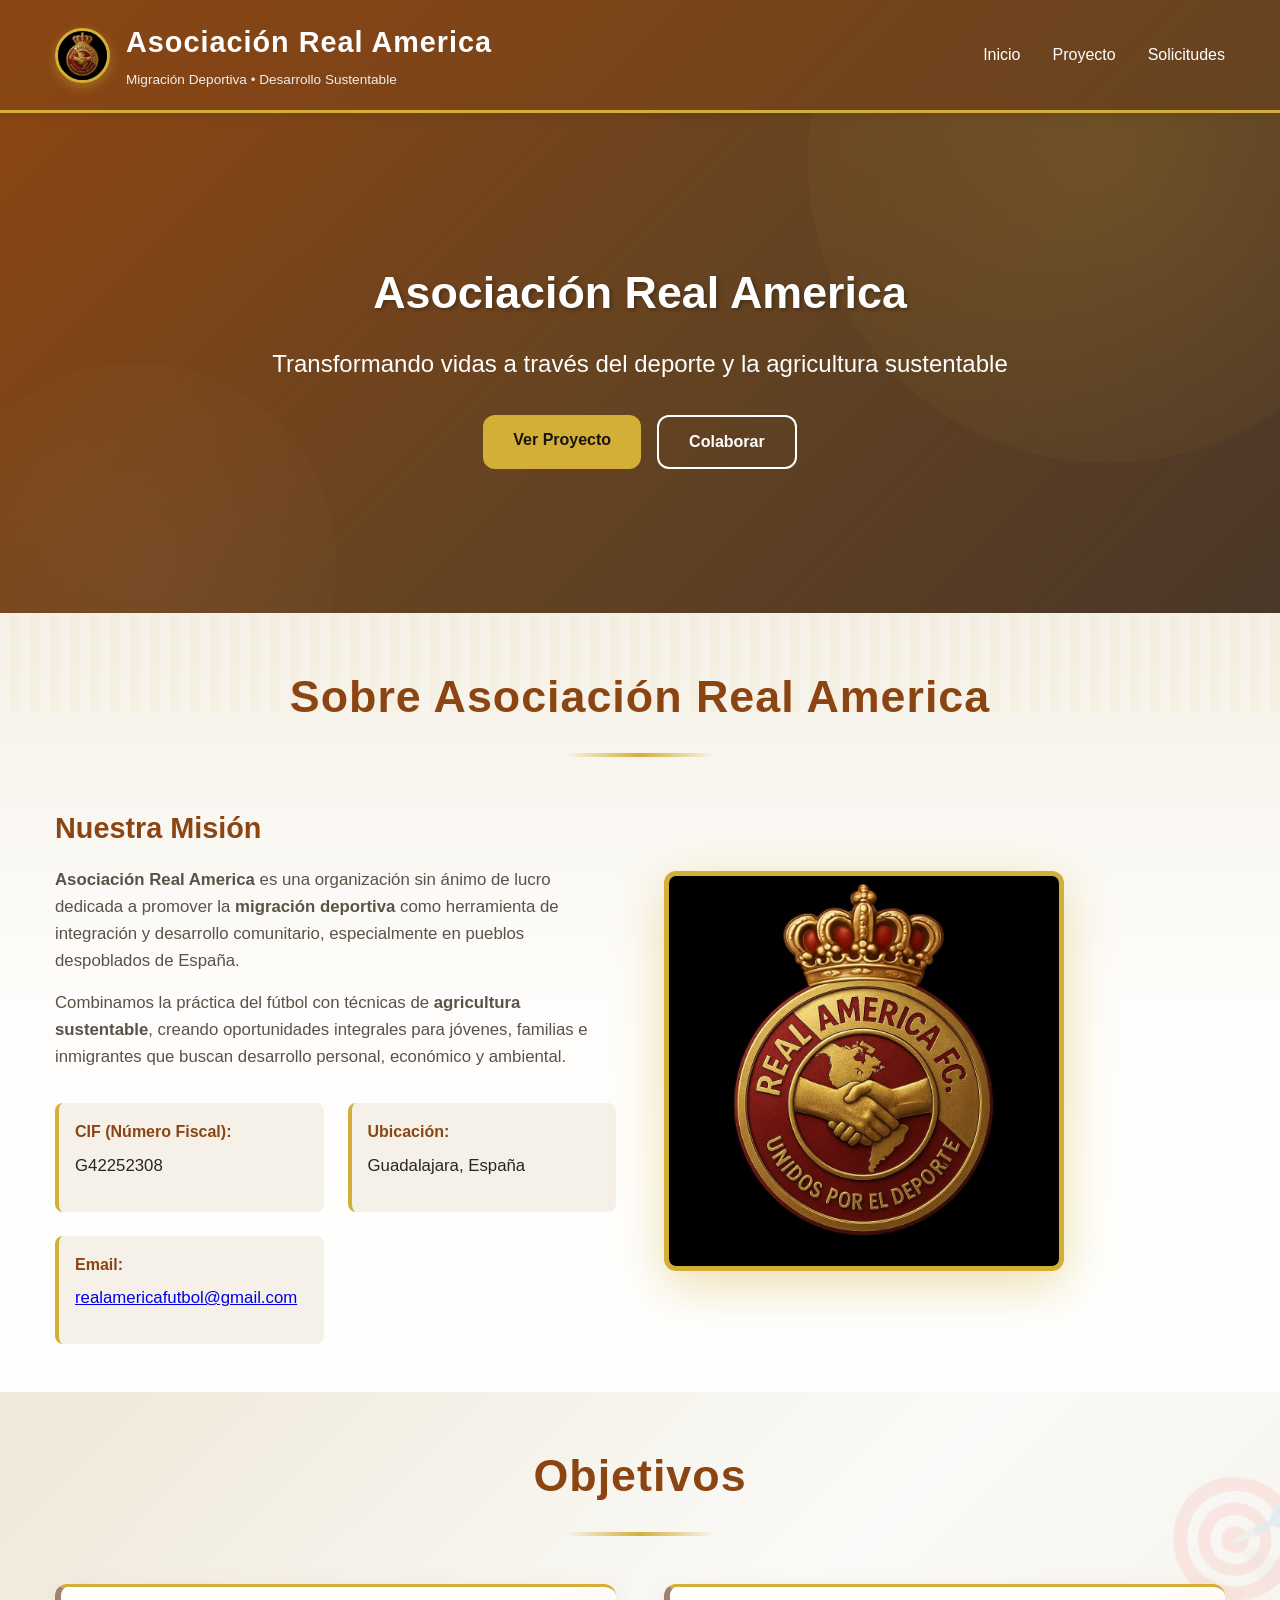
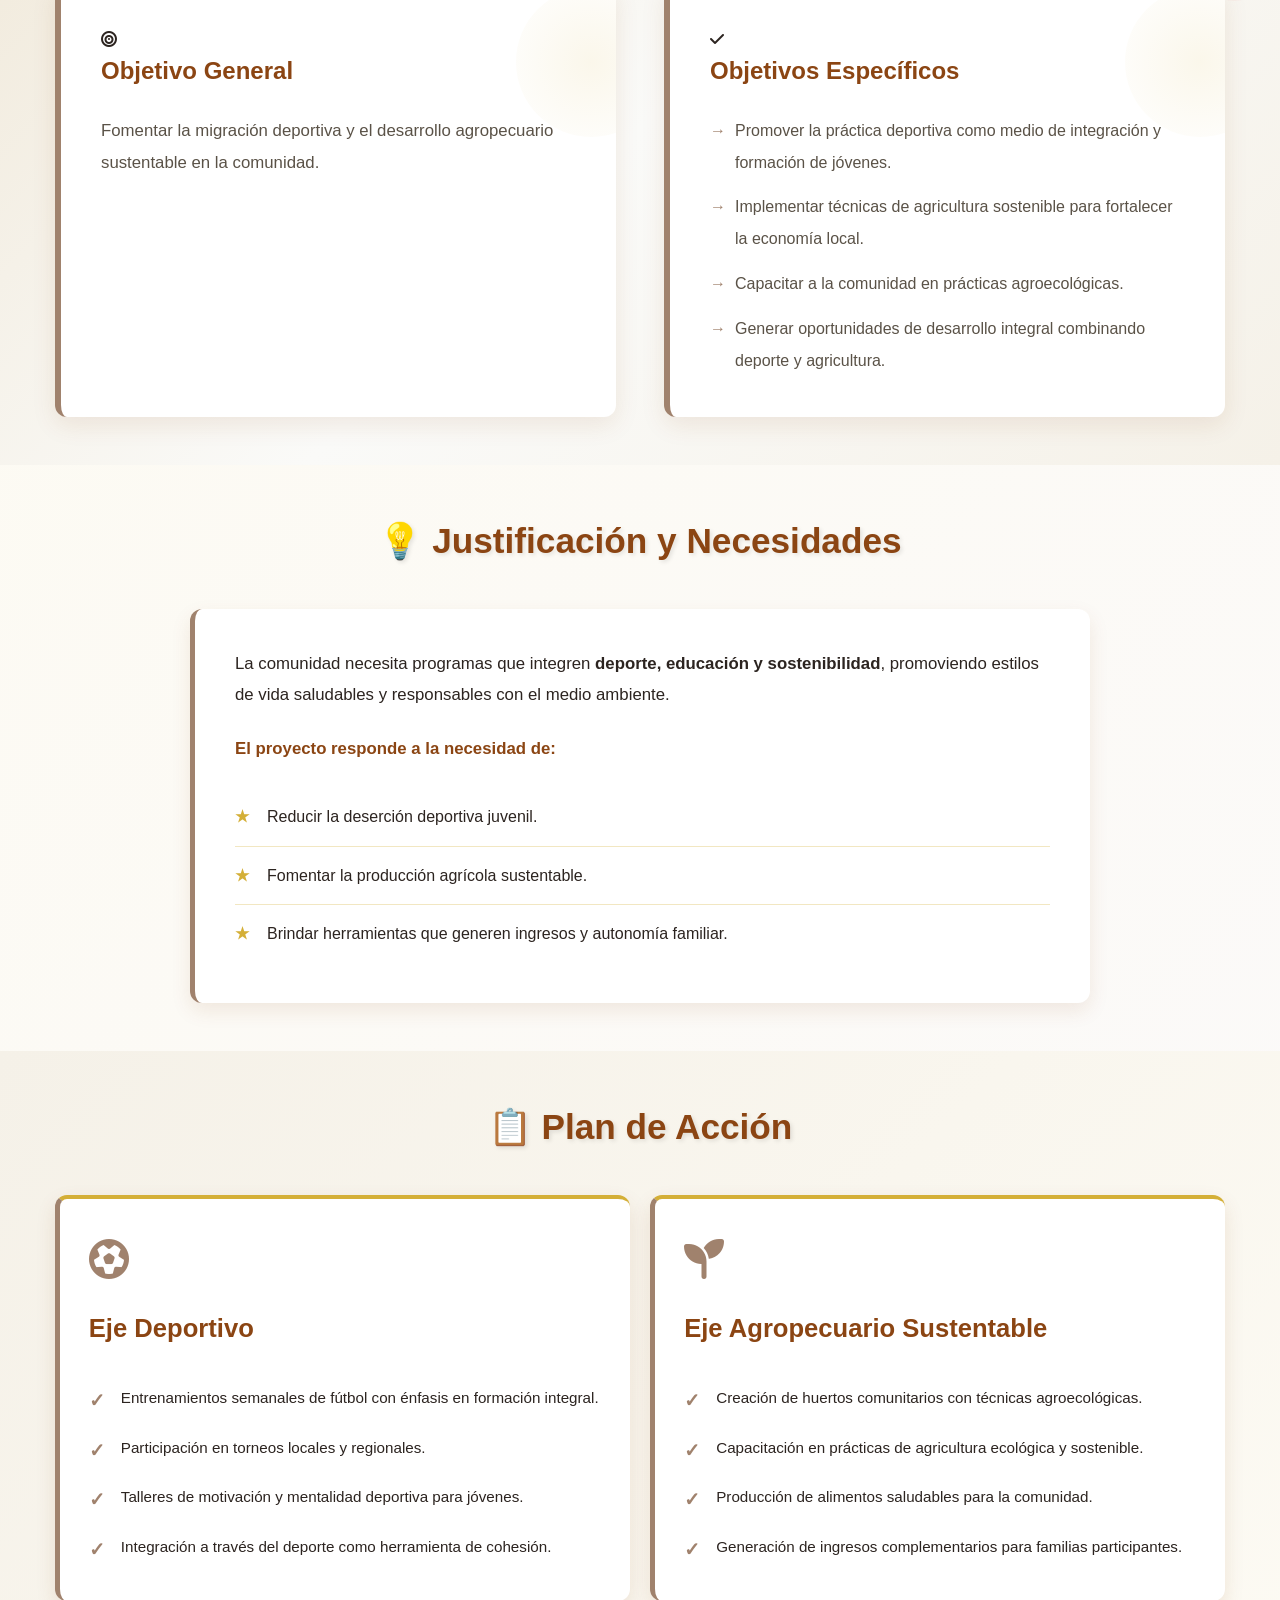
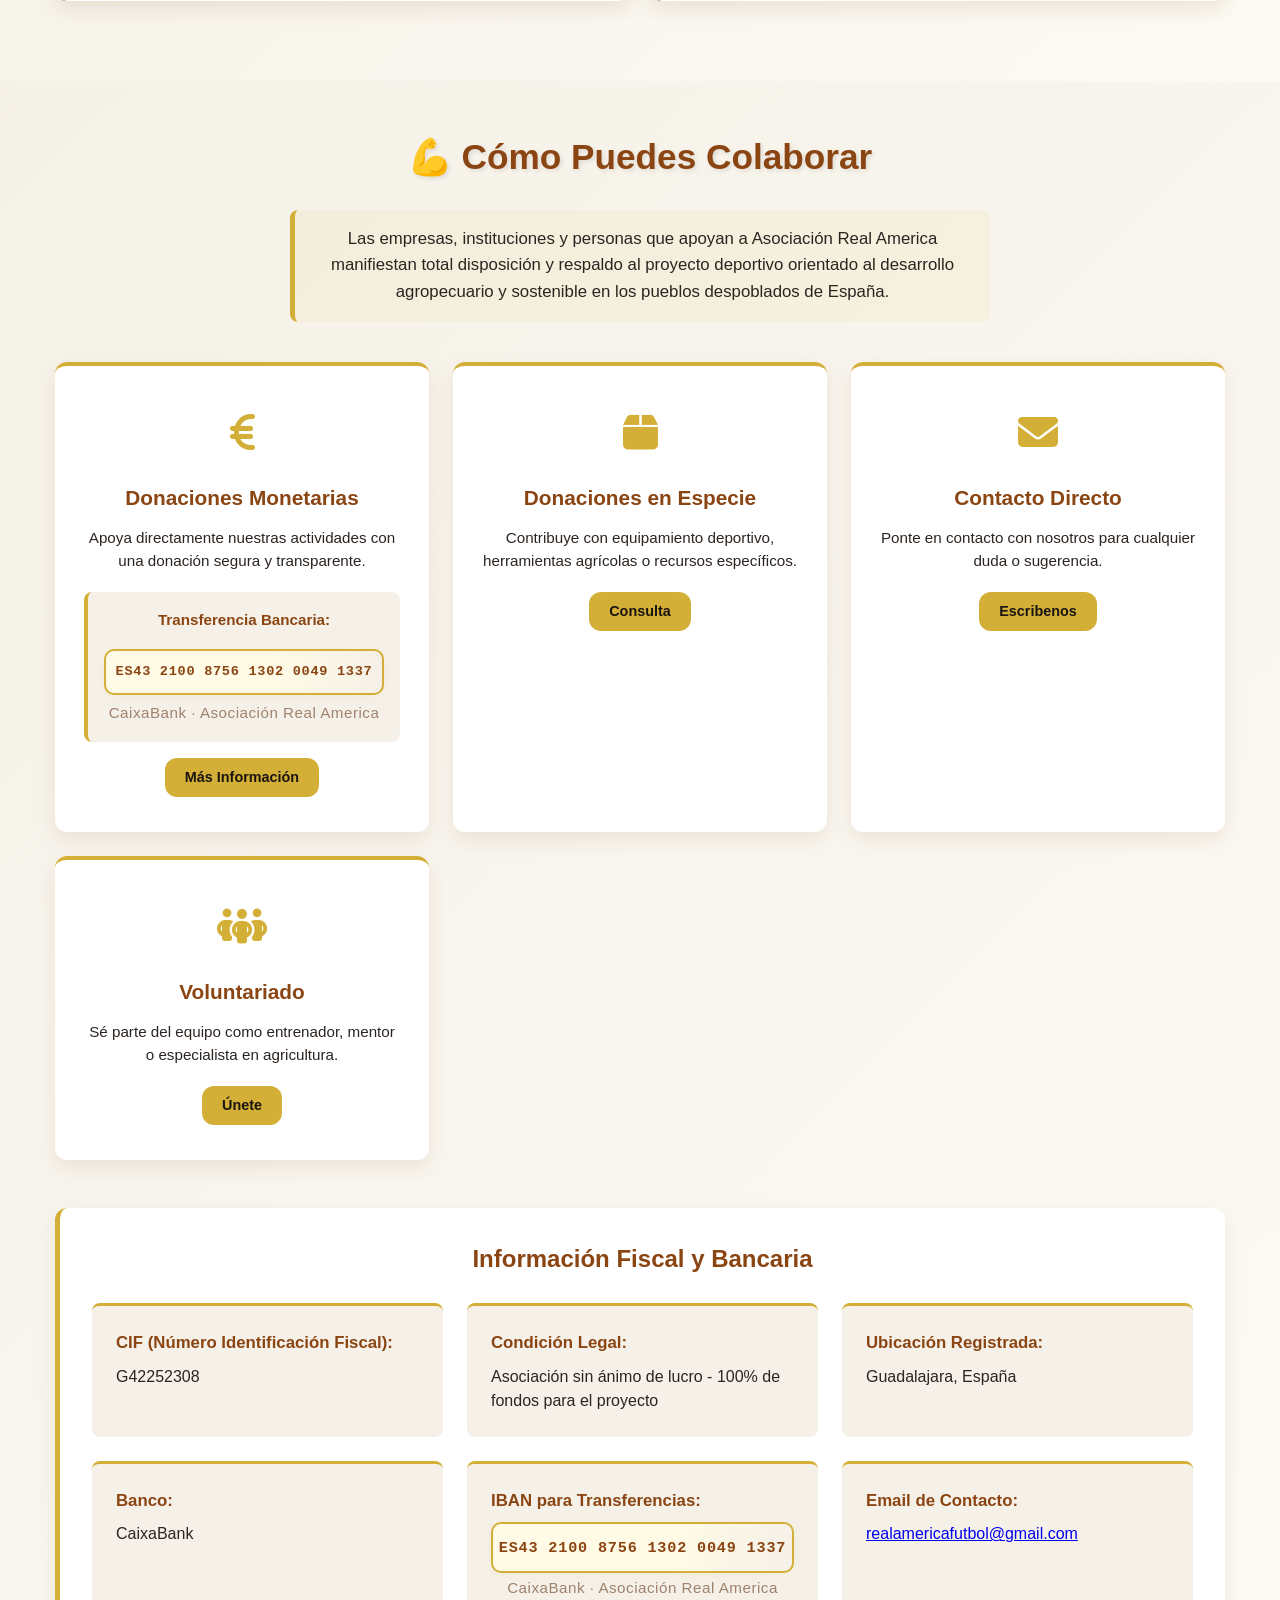
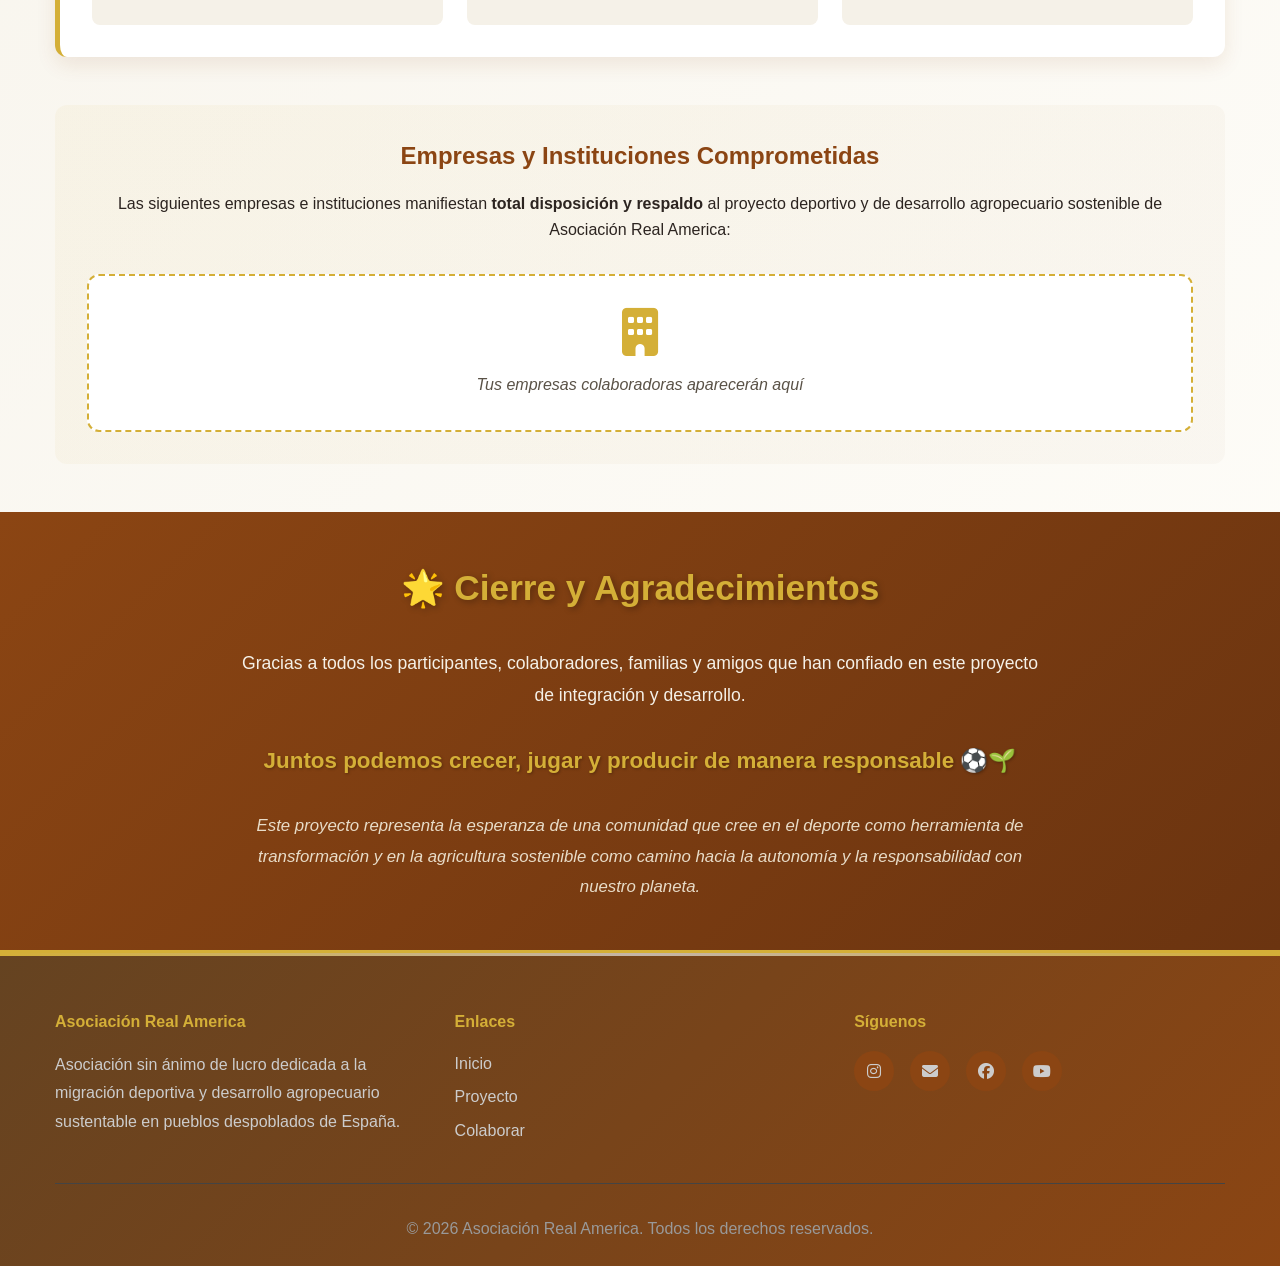
==== index.html @ 776040c4 "Initial commit: Proyecto Real America" ====
<!doctype html>
<html lang="es">
  <head>
    <meta charset="UTF-8" />
    <meta name="viewport" content="width=device-width, initial-scale=1.0" />
    <meta
      name="description"
      content="Asociación Real America - Migración deportiva y desarrollo agropecuario sustentable en pueblos despoblados de España"
    />
    <title>Asociación Real America - Migración Deportiva y Desarrollo Sustentable</title>
    <link rel="stylesheet" href="styles.css" />
    <link
      rel="stylesheet"
      href="https://cdnjs.cloudflare.com/ajax/libs/font-awesome/6.4.0/css/all.min.css"
    />
  </head>
  <body>
    <!-- Navegación -->
    <nav class="navbar">
      <div class="container">
        <div class="nav-brand">
          <div class="brand-logo-text">
            <img
              src="imagenes/realamericaescudo.jpg"
              alt="Escudo Real America FC"
              class="brand-logo"
            />
            <div>
              <h1>Asociación Real America</h1>
              <p class="slogan">Migración Deportiva • Desarrollo Sustentable</p>
            </div>
          </div>
        </div>
        <ul class="nav-menu" id="navMenu">
          <li><a href="#inicio">Inicio</a></li>
          <li><a href="#proyecto">Proyecto</a></li>
          <li><a href="#solicitudes">Solicitudes</a></li>
        </ul>
        <div class="hamburger" id="hamburger">
          <span></span>
          <span></span>
          <span></span>
        </div>
      </div>
    </nav>

    <!-- Sección Hero -->
    <section class="hero" id="inicio">
      <div class="hero-content">
        <h1>Asociación Real America</h1>
        <p>Transformando vidas a través del deporte y la agricultura sustentable</p>
        <div class="hero-buttons">
          <a href="#proyecto" class="btn btn-primary">Ver Proyecto</a>
          <a href="#colaboradores" class="btn btn-secondary">Colaborar</a>
        </div>
      </div>
    </section>

    <!-- Sección Acerca De -->
    <section class="about">
      <div class="container">
        <h2>Sobre Asociación Real America</h2>
        <div class="about-content">
          <div class="about-text">
            <h3>Nuestra Misión</h3>
            <p>
              <strong>Asociación Real America</strong> es una organización sin ánimo de lucro dedicada a promover 
              la <strong>migración deportiva</strong> como herramienta de integración y desarrollo comunitario, 
              especialmente en pueblos despoblados de España.
            </p>
            <p>
              Combinamos la práctica del fútbol con técnicas de <strong>agricultura sustentable</strong>, 
              creando oportunidades integrales para jóvenes, familias e inmigrantes que buscan desarrollo personal, 
              económico y ambiental.
            </p>
            <div class="about-info">
              <div class="info-item">
                <strong>CIF (Número Fiscal):</strong>
                <p>G42252308</p>
              </div>
              <div class="info-item">
                <strong>Ubicación:</strong>
                <p>Guadalajara, España</p>
              </div>
              <div class="info-item">
                <strong>Email:</strong>
                <p><a href="mailto:realamericafutbol@gmail.com">realamericafutbol@gmail.com</a></p>
              </div>
            </div>
          </div>
          <div class="about-image">
            <img
              src="imagenes/realamericaescudo.jpg"
              alt="Escudo Asociación Real America"
              class="about-shield"
            />
          </div>
        </div>
      </div>
    </section>

    <!-- Sección Objetivos -->
    <section class="mision-vision">
      <div class="container">
        <h2>Objetivos</h2>
        <div class="mv-grid">
          <div class="mv-card">
            <div class="mv-icon">
              <i class="fas fa-bullseye"></i>
            </div>
            <h3>Objetivo General</h3>
            <p>
              Fomentar la migración deportiva y el desarrollo agropecuario sustentable en la comunidad.
            </p>
          </div>
          <div class="mv-card">
            <div class="mv-icon">
              <i class="fas fa-check"></i>
            </div>
            <h3>Objetivos Específicos</h3>
            <ul style="text-align: left; margin-top: 1rem;">
              <li style="margin-bottom: 0.8rem;">Promover la práctica deportiva como medio de integración y formación de jóvenes.</li>
              <li style="margin-bottom: 0.8rem;">Implementar técnicas de agricultura sostenible para fortalecer la economía local.</li>
              <li style="margin-bottom: 0.8rem;">Capacitar a la comunidad en prácticas agroecológicas.</li>
              <li>Generar oportunidades de desarrollo integral combinando deporte y agricultura.</li>
            </ul>
          </div>
        </div>
      </div>
    </section>

    <!-- Sección Justificación y Necesidades -->
    <section class="justificacion" id="proyecto">
      <div class="container">
        <h2>💡 Justificación y Necesidades</h2>
        <div class="justificacion-content">
          <div class="justificacion-text">
            <p>
              La comunidad necesita programas que integren <strong>deporte, educación y 
              sostenibilidad</strong>, promoviendo estilos de vida saludables y responsables 
              con el medio ambiente.
            </p>
            <p style="margin-top: 1.5rem; font-weight: 600; color: var(--primary-color);">
              El proyecto responde a la necesidad de:
            </p>
            <ul class="needs-list">
              <li>Reducir la deserción deportiva juvenil.</li>
              <li>Fomentar la producción agrícola sustentable.</li>
              <li>Brindar herramientas que generen ingresos y autonomía familiar.</li>
            </ul>
          </div>
        </div>
      </div>
    </section>

    <!-- Sección Plan de Acción -->
    <section class="plan-accion">
      <div class="container">
        <h2>📋 Plan de Acción</h2>
        <div class="plan-grid">
          <div class="plan-card">
            <div class="plan-icon">
              <i class="fas fa-futbol"></i>
            </div>
            <h3>Eje Deportivo</h3>
            <ul class="plan-list">
              <li>Entrenamientos semanales de fútbol con énfasis en formación integral.</li>
              <li>Participación en torneos locales y regionales.</li>
              <li>Talleres de motivación y mentalidad deportiva para jóvenes.</li>
              <li>Integración a través del deporte como herramienta de cohesión.</li>
            </ul>
          </div>
          <div class="plan-card">
            <div class="plan-icon">
              <i class="fas fa-seedling"></i>
            </div>
            <h3>Eje Agropecuario Sustentable</h3>
            <ul class="plan-list">
              <li>Creación de huertos comunitarios con técnicas agroecológicas.</li>
              <li>Capacitación en prácticas de agricultura ecológica y sostenible.</li>
              <li>Producción de alimentos saludables para la comunidad.</li>
              <li>Generación de ingresos complementarios para familias participantes.</li>
            </ul>
          </div>
        </div>
      </div>
    </section>

    <!-- Sección Colaboradores y Donaciones -->
    <section class="colaboradores" id="colaboradores">
      <div class="container">
        <h2>💪 Cómo Puedes Colaborar</h2>
        <p class="colaboradores-intro">
          Las empresas, instituciones y personas que apoyan a Asociación Real America manifiestan total disposición 
          y respaldo al proyecto deportivo orientado al desarrollo agropecuario y sostenible en los pueblos despoblados de España.
        </p>
        
        <div class="collab-methods">
          <div class="collab-card">
            <div class="collab-icon">
              <i class="fas fa-euro-sign"></i>
            </div>
            <h3>Donaciones Monetarias</h3>
            <p>Apoya directamente nuestras actividades con una donación segura y transparente.</p>
              <div class="transfer-info">
                <strong>Transferencia Bancaria:</strong>
                <div class="iban-block-full">
                  ES43 2100 8756 1302 0049 1337
                </div>
                <div class="iban-details-full">
                  <span>CaixaBank · Asociación Real America</span>
                </div>
              </div>
            <a href="mailto:realamericafutbol@gmail.com?subject=Información%20sobre%20donaciones" class="btn btn-small">Más Información</a>
          </div>

          <div class="collab-card">
            <div class="collab-icon">
              <i class="fas fa-box"></i>
            </div>
            <h3>Donaciones en Especie</h3>
            <p>Contribuye con equipamiento deportivo, herramientas agrícolas o recursos específicos.</p>
            <a href="#contacto" class="btn btn-small">Consulta</a>
          </div>

          <div class="collab-card">
            <div class="collab-icon">
              <i class="fas fa-envelope"></i>
            </div>
            <h3>Contacto Directo</h3>
            <p>Ponte en contacto con nosotros para cualquier duda o sugerencia.</p>
            <a href="mailto:realamericafutbol@gmail.com" class="btn btn-small">Escribenos</a>
          </div>

          <div class="collab-card">
            <div class="collab-icon">
              <i class="fas fa-people-group"></i>
            </div>
            <h3>Voluntariado</h3>
            <p>Sé parte del equipo como entrenador, mentor o especialista en agricultura.</p>
            <a href="#contacto" class="btn btn-small">Únete</a>
          </div>
        </div>

        <div class="fiscal-info">
          <h3>Información Fiscal y Bancaria</h3>
          <div class="fiscal-details">
            <div class="fiscal-item">
              <strong>CIF (Número Identificación Fiscal):</strong>
              <p>G42252308</p>
            </div>
            <div class="fiscal-item">
              <strong>Condición Legal:</strong>
              <p>Asociación sin ánimo de lucro - 100% de fondos para el proyecto</p>
            </div>
            <div class="fiscal-item">
              <strong>Ubicación Registrada:</strong>
              <p>Guadalajara, España</p>
            </div>
            <div class="fiscal-item">
              <strong>Banco:</strong>
              <p>CaixaBank</p>
            </div>
            <div class="fiscal-item">
              <strong>IBAN para Transferencias:</strong>
              <div class="iban-block-full">
                ES43 2100 8756 1302 0049 1337
              </div>
              <div class="iban-details-full">
                <span>CaixaBank · Asociación Real America</span>
              </div>
            </div>
            <div class="fiscal-item">
              <strong>Email de Contacto:</strong>
              <p><a href="mailto:realamericafutbol@gmail.com">realamericafutbol@gmail.com</a></p>
            </div>
          </div>
        </div>

        <div class="empresa-soporte">
          <h3>Empresas y Instituciones Comprometidas</h3>
          <p class="empresa-texto">
            Las siguientes empresas e instituciones manifiestan <strong>total disposición y respaldo</strong> 
            al proyecto deportivo y de desarrollo agropecuario sostenible de Asociación Real America:
          </p>
          <div class="empresa-list">
            <div class="empresa-placeholder">
              <i class="fas fa-building"></i>
              <p>Tus empresas colaboradoras aparecerán aquí</p>
            </div>
          </div>
        </div>
      </div>
    </section>

    <!-- Sección Cierre y Agradecimientos -->
    <section class="cierre">
      <div class="container">
        <h2>🌟 Cierre y Agradecimientos</h2>
        <div class="cierre-content">
          <p class="cierre-message">
            Gracias a todos los participantes, colaboradores, familias y amigos que han confiado 
            en este proyecto de integración y desarrollo.
          </p>
          <p class="cierre-tagline">
            <strong>Juntos podemos crecer, jugar y producir de manera responsable</strong> ⚽🌱
          </p>
          <p class="cierre-closing">
            Este proyecto representa la esperanza de una comunidad que cree en el deporte como 
            herramienta de transformación y en la agricultura sostenible como camino hacia la 
            autonomía y la responsabilidad con nuestro planeta.
          </p>
        </div>
      </div>
    </section>

    <!-- Footer -->
    <footer class="footer">
      <div class="container">
        <div class="footer-content">
          <div class="footer-section">
            <h4>Asociación Real America</h4>
            <p>
              Asociación sin ánimo de lucro dedicada a la migración deportiva 
              y desarrollo agropecuario sustentable en pueblos despoblados de España.
            </p>
          </div>
          <div class="footer-section">
            <h4>Enlaces</h4>
            <ul>
              <li><a href="#inicio">Inicio</a></li>
              <li><a href="#proyecto">Proyecto</a></li>
              <li><a href="#colaboradores">Colaborar</a></li>
            </ul>
          </div>
          <div class="footer-section">
            <h4>Síguenos</h4>
            <div class="social-links">
              <a href="https://www.instagram.com/realamericafutbol/" target="_blank" title="Instagram"><i class="fab fa-instagram"></i></a>
              <a href="mailto:realamericafutbol@gmail.com" title="Email"><i class="fas fa-envelope"></i></a>
              <a href="https://www.facebook.com/realamericafutbol" target="_blank" title="Facebook"><i class="fab fa-facebook"></i></a>
              <a href="https://www.youtube.com/@RealAmerica2025-k2y" target="_blank" title="YouTube"><i class="fab fa-youtube"></i></a>
            </div>
          </div>
        </div>
        <div class="footer-bottom">
          <p>&copy; 2026 Asociación Real America. Todos los derechos reservados.</p>
        </div>
      </div>
    </footer>

    <script src="script.js"></script>
  </body>
</html>
---- styles.css ----
.iban-block-full {
  width: 100%;
  font-family: "Courier New", monospace;
  font-size: 0.85rem;
  font-weight: 700;
  color: var(--primary-color);
  background: linear-gradient(90deg, #fffbe6 60%, #f5f1e8 100%);
  border: 2px solid var(--secondary-color);
  border-radius: 10px;
  padding: 0.65rem 1.4rem;
  margin: 0.5rem auto 0.2rem auto;
  letter-spacing: 0.7px;
  text-align: center;
  box-shadow: 0 2px 12px rgba(212, 175, 55, 0.08);
  white-space: nowrap;
  overflow: visible;
  box-sizing: border-box;
  display: flex;
  justify-content: center;
  align-items: center;
}
.iban-details-full {
  color: var(--accent-color);
  font-size: 0.95rem;
  margin-top: 0.2rem;
  text-align: center;
  font-weight: 500;
  letter-spacing: 0.5px;
}
.iban-highlight {
  background: linear-gradient(90deg, #fffbe6 60%, #f5f1e8 100%);
  border: 2px solid var(--secondary-color);
  box-shadow: 0 2px 12px rgba(212, 175, 55, 0.08);
}
.iban-details {
  color: var(--accent-color);
  font-size: 0.97rem;
  margin-top: 0.2rem;
  text-align: center;
  font-weight: 500;
}
/* Variables de color */
:root {
  --primary-color: #8b4513;
  --primary-dark: #654321;
  --secondary-color: #d4af37;
  --accent-color: #a0826d;
  --accent-light: #c4b5a8;
  --dark-bg: #1a1410;
  --light-bg: #f5f1e8;
  --text-dark: #2c2420;
  --text-light: #5a5247;
  --white: #ffffff;
  --border-radius: 12px;
  --transition: all 0.3s ease;
} /* Reset y estilos globales */
* {
  margin: 0;
  padding: 0;
  box-sizing: border-box;
}

html {
  scroll-behavior: smooth;
  width: 100%;
  overflow-x: hidden;
}

body {
  font-family: "Segoe UI", Tahoma, Geneva, Verdana, sans-serif;
  color: var(--text-dark);
  line-height: 1.6;
  background-color: var(--white);
  width: 100%;
  overflow-x: hidden;
  max-width: 100vw;
}

.container {
  max-width: 1200px;
  margin: 0 auto;
  padding: 0 15px;
  width: 100%;
  box-sizing: border-box;
}

/* Navegación */
.navbar {
  background: linear-gradient(
    135deg,
    var(--primary-color) 0%,
    var(--primary-dark) 100%
  );
  color: var(--white);
  padding: 1.2rem 0;
  position: sticky;
  top: 0;
  z-index: 1000;
  box-shadow: 0 4px 20px rgba(139, 69, 19, 0.3);
  border-bottom: 3px solid var(--secondary-color);
  overflow-x: hidden;
  width: 100%;
}

.navbar .container {
  display: flex;
  justify-content: space-between;
  align-items: center;
  flex-wrap: wrap;
}

.nav-brand h1 {
  font-size: 1.8rem;
  margin-bottom: 0.25rem;
  letter-spacing: 1px;
}

.nav-brand .slogan {
  font-size: 0.85rem;
  opacity: 0.9;
  font-weight: 300;
}

.brand-logo-text {
  display: flex;
  align-items: center;
  gap: 1rem;
}

.brand-logo {
  width: 55px;
  height: 55px;
  border-radius: 50%;
  border: 3px solid var(--secondary-color);
  object-fit: cover;
  transition: var(--transition);
  box-shadow: 0 4px 12px rgba(212, 175, 55, 0.4);
  animation: logoFloat 3s ease-in-out infinite;
}

.brand-logo:hover {
  transform: scale(1.1) rotate(5deg);
  box-shadow: 0 6px 20px rgba(212, 175, 55, 0.6);
}

@keyframes logoFloat {
  0%,
  100% {
    transform: translateY(0px);
  }
  50% {
    transform: translateY(-10px);
  }
}

.nav-menu {
  display: flex;
  list-style: none;
  gap: 2rem;
}

.nav-menu a {
  color: var(--white);
  text-decoration: none;
  transition: var(--transition);
  font-weight: 500;
  position: relative;
}

.nav-menu a:hover {
  color: var(--secondary-color);
}

.nav-menu a::after {
  content: "";
  position: absolute;
  bottom: -5px;
  left: 0;
  width: 0;
  height: 2px;
  background: var(--secondary-color);
  transition: width 0.3s ease;
}

.nav-menu a:hover::after {
  width: 100%;
}

.hamburger {
  display: none;
  flex-direction: column;
  cursor: pointer;
}

.hamburger span {
  width: 25px;
  height: 3px;
  background: var(--white);
  margin: 5px 0;
  transition: var(--transition);
}

/* Sección Hero */
.hero {
  background: linear-gradient(
    135deg,
    var(--primary-color) 0%,
    var(--primary-dark) 50%,
    #4a3728 100%
  );
  color: var(--white);
  padding: 100px 20px;
  text-align: center;
  min-height: 500px;
  display: flex;
  align-items: center;
  justify-content: center;
  position: relative;
  overflow: hidden;
  width: 100%;
}

.hero::before {
  content: "";
  position: absolute;
  top: -50%;
  right: -10%;
  width: 600px;
  height: 600px;
  background: radial-gradient(circle, rgba(212, 175, 55, 0.15), transparent);
  border-radius: 50%;
  pointer-events: none;
}

.hero::after {
  content: "";
  position: absolute;
  bottom: -30%;
  left: -5%;
  width: 400px;
  height: 400px;
  background: radial-gradient(circle, rgba(192, 165, 140, 0.08), transparent);
  border-radius: 50%;
  pointer-events: none;
}

.hero-content {
  position: relative;
  z-index: 1;
}

.hero-content h1 {
  font-size: 2.8rem;
  margin-bottom: 1rem;
  text-shadow: 2px 2px 4px rgba(0, 0, 0, 0.3);
  animation: slideInDown 0.8s ease;
  font-weight: 700;
}

.hero-content p {
  font-size: 1.5rem;
  margin-bottom: 2rem;
  opacity: 0.95;
  animation: slideInUp 0.8s ease 0.2s both;
}

.hero-buttons {
  display: flex;
  gap: 1rem;
  justify-content: center;
  flex-wrap: wrap;
  animation: slideInUp 0.8s ease 0.4s both;
}

/* Botones */
.btn {
  padding: 12px 30px;
  border: none;
  border-radius: var(--border-radius);
  font-size: 1rem;
  cursor: pointer;
  text-decoration: none;
  display: inline-block;
  transition: var(--transition);
  font-weight: 600;
}

.btn-primary {
  background: var(--secondary-color);
  color: var(--dark-bg);
}

.btn-primary:hover {
  background: #e5c158;
  transform: translateY(-2px);
  box-shadow: 0 5px 15px rgba(212, 175, 55, 0.4);
}

.btn-secondary {
  background: transparent;
  color: var(--white);
  border: 2px solid var(--white);
}

.btn-secondary:hover {
  background: var(--white);
  color: var(--primary-color);
  transform: translateY(-2px);
}

/* Sección About */
.about {
  padding: 3rem 2rem;
  background: linear-gradient(
    to bottom,
    var(--light-bg) 0%,
    #fefdfb 50%,
    var(--white) 100%
  );
  position: relative;
  overflow-x: hidden;
  width: 100%;
}

.about::before {
  content: "";
  position: absolute;
  top: 0;
  left: 0;
  right: 0;
  height: 100px;
  background: repeating-linear-gradient(
    90deg,
    transparent,
    transparent 10px,
    rgba(212, 175, 55, 0.05) 10px,
    rgba(212, 175, 55, 0.05) 20px
  );
  pointer-events: none;
}

.about-text h3 {
  color: var(--primary-color);
  font-size: 1.8rem;
  margin-bottom: 1rem;
}

.about-shield {
  width: 100%;
  max-width: 400px;
  height: auto;
  border-radius: var(--border-radius);
  box-shadow: 0 15px 50px rgba(212, 175, 55, 0.4);
  border: 5px solid var(--secondary-color);
  object-fit: cover;
  transition: var(--transition);
  transform: perspective(1000px) rotateY(0deg);
}

.about-shield:hover {
  transform: perspective(1000px) rotateY(5deg) scale(1.03);
  box-shadow: 0 20px 60px rgba(212, 175, 55, 0.6);
}

.about h2,
.equipo h2,
.noticias h2,
.galeria h2,
.estadisticas h2,
.contacto h2,
.mision-vision h2 {
  font-size: 2.8rem;
  margin-bottom: 3rem;
  text-align: center;
  color: var(--primary-color);
  position: relative;
  padding-bottom: 1.5rem;
  font-weight: 700;
  letter-spacing: 1px;
}

.about h2::after,
.equipo h2::after,
.noticias h2::after,
.galeria h2::after,
.estadisticas h2::after,
.contacto h2::after,
.mision-vision h2::after {
  content: "";
  position: absolute;
  bottom: 0;
  left: 50%;
  transform: translateX(-50%);
  width: 150px;
  height: 4px;
  background: linear-gradient(
    90deg,
    transparent,
    var(--secondary-color),
    transparent
  );
  border-radius: 2px;
}

.about-content {
  display: grid;
  grid-template-columns: 1fr 1fr;
  gap: 3rem;
  align-items: center;
}

.about-text p {
  margin-bottom: 1rem;
  color: var(--text-light);
  font-size: 1.05rem;
}

.about-list {
  list-style: none;
  margin-top: 2rem;
}

.about-list li {
  padding: 0.75rem 0;
  color: var(--text-light);
}

.about-list i {
  color: var(--accent-color);
  margin-right: 0.75rem;
  font-weight: bold;
  font-size: 1.1rem;
}

.placeholder-image {
  width: 100%;
  height: 400px;
  background: linear-gradient(135deg, #e0e0e0 0%, #f5f5f5 100%);
  border-radius: var(--border-radius);
  display: flex;
  flex-direction: column;
  align-items: center;
  justify-content: center;
  color: #999;
  font-size: 3rem;
}

.placeholder-image i {
  margin-bottom: 1rem;
}

/* Sección Misión y Visión */
.mision-vision {
  padding: 3rem 2rem;
  background: linear-gradient(
    135deg,
    #f0e8d8 0%,
    #fafaf8 50%,
    var(--light-bg) 100%
  );
  position: relative;
  overflow-x: hidden;
  width: 100%;
}

.mision-vision::before {
  content: "🎯";
  position: absolute;
  font-size: 120px;
  opacity: 0.08;
  top: 50px;
  right: -30px;
  pointer-events: none;
}

.mv-grid {
  display: grid;
  grid-template-columns: repeat(auto-fit, minmax(320px, 1fr));
  gap: 3rem;
  margin-top: 3rem;
}

.mv-card {
  background: var(--white);
  padding: 2.5rem;
  border-radius: var(--border-radius);
  box-shadow: 0 8px 25px rgba(139, 69, 19, 0.1);
  text-align: left;
  transition: var(--transition);
  border-left: 6px solid var(--accent-color);
  border-top: 3px solid var(--secondary-color);
  position: relative;
  overflow: hidden;
}

.mv-card::before {
  content: "";
  position: absolute;
  top: 0;
  right: -50px;
  width: 150px;
  height: 150px;
  background: radial-gradient(circle, rgba(212, 175, 55, 0.1), transparent);
  border-radius: 50%;
}

.mv-card:hover {
  transform: translateY(-8px) rotate(1deg);
  box-shadow: 0 15px 40px rgba(139, 69, 19, 0.15);
}

.mv-card h3 {
  color: var(--primary-color);
  font-size: 1.5rem;
  margin-bottom: 1.5rem;
  position: relative;
  z-index: 1;
}

.mv-card p {
  color: var(--text-light);
  line-height: 1.9;
  font-size: 1.05rem;
  position: relative;
  z-index: 1;
}

.mv-card ul {
  list-style: none;
  color: var(--text-light);
  line-height: 2;
  position: relative;
  z-index: 1;
}

.mv-card ul li {
  padding-left: 25px;
  position: relative;
}

.mv-card ul li::before {
  content: "→";
  position: absolute;
  left: 0;
  color: var(--accent-color);
  font-weight: bold;
}

/* Sección Equipo */
.equipo {
  padding: 80px 20px;
}

.team-grid {
  display: grid;
  grid-template-columns: repeat(auto-fit, minmax(250px, 1fr));
  gap: 2rem;
}

.player-card {
  background: var(--light-bg);
  border-radius: var(--border-radius);
  padding: 2rem;
  text-align: center;
  transition: var(--transition);
  box-shadow: 0 2px 10px rgba(0, 0, 0, 0.05);
}

.player-card:hover {
  transform: translateY(-5px);
  box-shadow: 0 10px 25px rgba(0, 0, 0, 0.1);
}

.player-image {
  margin-bottom: 1rem;
}

.player-image i {
  font-size: 4rem;
  color: var(--primary-color);
}

.player-card h3 {
  font-size: 1.3rem;
  margin-bottom: 0.5rem;
  color: var(--primary-color);
}

.player-card .position {
  color: var(--text-light);
  font-size: 0.95rem;
}

.player-card .number {
  font-size: 2rem;
  font-weight: bold;
  color: var(--secondary-color);
  margin-top: 0.5rem;
}

/* Sección Noticias */
.noticias {
  padding: 100px 20px;
  background: linear-gradient(to right, #f5f1e8 0%, #fafaf8 50%, #f5f1e8 100%);
  position: relative;
}

.noticias::before {
  content: "📰";
  position: absolute;
  font-size: 100px;
  opacity: 0.07;
  bottom: 20px;
  right: 20px;
  pointer-events: none;
}

.noticias h2 {
  position: relative;
  z-index: 1;
}

.news-grid {
  display: grid;
  grid-template-columns: repeat(auto-fit, minmax(300px, 1fr));
  gap: 2rem;
}

.news-card {
  background: var(--white);
  border-radius: var(--border-radius);
  overflow: hidden;
  box-shadow: 0 2px 10px rgba(0, 0, 0, 0.1);
  transition: var(--transition);
}

.news-card:hover {
  transform: translateY(-5px);
  box-shadow: 0 10px 25px rgba(0, 0, 0, 0.15);
}

.news-image {
  width: 100%;
  height: 200px;
  background: linear-gradient(135deg, var(--primary-color) 0%, #003d7a 100%);
  display: flex;
  align-items: center;
  justify-content: center;
  color: var(--accent-color);
  font-size: 3rem;
  position: relative;
}

.news-image::after {
  content: "";
  position: absolute;
  inset: 0;
  background: radial-gradient(
    circle at top right,
    rgba(255, 215, 0, 0.15),
    transparent
  );
  pointer-events: none;
}

.news-card h3,
.news-card p {
  padding: 0 1.5rem;
}

.news-card h3 {
  margin: 1rem 0 0.5rem;
  color: var(--primary-color);
  font-size: 1.25rem;
}

.news-date {
  color: var(--text-light);
  font-size: 0.9rem;
  margin-bottom: 1rem;
}

.news-excerpt {
  color: var(--text-light);
  margin-bottom: 1rem;
}

.read-more {
  color: var(--secondary-color);
  text-decoration: none;
  font-weight: 600;
  padding: 0 1.5rem 1.5rem;
  display: inline-block;
  transition: var(--transition);
}

.read-more:hover {
  color: var(--accent-color);
}

/* Sección Galería */
.galeria {
  padding: 80px 20px;
}

.gallery-descriptions {
  display: grid;
  grid-template-columns: repeat(auto-fit, minmax(280px, 1fr));
  gap: 2rem;
}

.description-card {
  background: var(--light-bg);
  padding: 2rem;
  border-radius: var(--border-radius);
  border-left: 5px solid var(--accent-color);
  transition: var(--transition);
  box-shadow: 0 2px 10px rgba(0, 0, 0, 0.05);
  position: relative;
}

.description-card:hover {
  transform: translateY(-5px);
  box-shadow: 0 10px 25px rgba(0, 0, 0, 0.1);
}

.desc-number {
  font-size: 3rem;
  font-weight: bold;
  color: var(--accent-color);
  opacity: 0.3;
  position: absolute;
  top: -10px;
  right: 20px;
}

.description-card h3 {
  color: var(--primary-color);
  font-size: 1.3rem;
  margin-bottom: 1rem;
  margin-top: 0.5rem;
}

.description-card p {
  color: var(--text-light);
  line-height: 1.8;
  font-size: 0.95rem;
}

/* Sección Objetivos */
.objetivos {
  padding: 80px 20px;
  background: linear-gradient(to bottom, var(--light-bg), #faf8f3);
}

.objetivos-grid {
  display: grid;
  grid-template-columns: repeat(auto-fit, minmax(250px, 1fr));
  gap: 2rem;
}

.objetivo-card {
  background: var(--white);
  padding: 2rem;
  border-radius: var(--border-radius);
  text-align: center;
  box-shadow: 0 2px 15px rgba(0, 0, 0, 0.08);
  transition: var(--transition);
  border-top: 4px solid var(--accent-color);
}

.objetivo-card:hover {
  transform: translateY(-5px);
  box-shadow: 0 10px 30px rgba(0, 0, 0, 0.15);
}

.objetivo-card i {
  font-size: 3rem;
  color: var(--primary-color);
  margin-bottom: 1rem;
}

.objetivo-card h3 {
  color: var(--primary-color);
  margin-bottom: 1rem;
  font-size: 1.3rem;
}

.objetivo-card p {
  color: var(--text-light);
  line-height: 1.8;
}

/* Sección Estadísticas */
.estadisticas {
  padding: 80px 20px;
  background: linear-gradient(
    135deg,
    var(--primary-color) 0%,
    var(--primary-dark) 100%
  );
  color: var(--white);
  position: relative;
  overflow: hidden;
}

.estadisticas::before {
  content: "";
  position: absolute;
  bottom: -100px;
  left: -100px;
  width: 300px;
  height: 300px;
  background: radial-gradient(circle, rgba(255, 215, 0, 0.1), transparent);
  border-radius: 50%;
  pointer-events: none;
}

.estadisticas h2 {
  color: var(--white);
}

.estadisticas h2::after {
  background: var(--secondary-color);
}

.stats-grid {
  display: grid;
  grid-template-columns: repeat(auto-fit, minmax(200px, 1fr));
  gap: 2rem;
}

.stat-card {
  background: rgba(255, 255, 255, 0.1);
  padding: 2rem;
  border-radius: var(--border-radius);
  text-align: center;
  backdrop-filter: blur(10px);
  border: 1px solid rgba(255, 255, 255, 0.2);
  transition: var(--transition);
}

.stat-card:hover {
  background: rgba(255, 255, 255, 0.15);
  transform: translateY(-5px);
}

.stat-number {
  font-size: 3rem;
  font-weight: bold;
  color: var(--accent-color);
  margin-bottom: 0.5rem;
  text-shadow: 0 2px 10px rgba(255, 215, 0, 0.3);
}

.stat-label {
  font-size: 1.1rem;
}

/* Sección Contacto */
.contacto {
  padding: 80px 20px;
  background-color: var(--light-bg);
}

.contact-content {
  display: grid;
  grid-template-columns: 1fr 1fr;
  gap: 4rem;
  margin-top: 3rem;
}

.contact-info {
  display: flex;
  flex-direction: column;
  gap: 2rem;
}

.contact-item {
  display: flex;
  gap: 1.5rem;
}

.contact-item i {
  font-size: 1.5rem;
  color: var(--secondary-color);
  margin-top: 0.25rem;
}

.contact-item h4 {
  color: var(--primary-color);
  margin-bottom: 0.25rem;
}

.contact-item p {
  color: var(--text-light);
}

.contact-form {
  display: flex;
  flex-direction: column;
  gap: 1.5rem;
}

.contact-form input,
.contact-form textarea {
  padding: 12px 15px;
  border: 1px solid #ddd;
  border-radius: var(--border-radius);
  font-family: inherit;
  font-size: 1rem;
  transition: var(--transition);
}

.contact-form input:focus,
.contact-form textarea:focus {
  outline: none;
  border-color: var(--primary-color);
  box-shadow: 0 0 0 3px rgba(0, 63, 135, 0.1);
}

/* Footer */
.footer {
  background: linear-gradient(
    135deg,
    var(--primary-dark) 0%,
    var(--primary-color) 100%
  );
  color: var(--white);
  padding: 3.5rem 20px 1.5rem;
  border-top: 3px solid var(--secondary-color);
  position: relative;
  overflow-x: hidden;
  width: 100%;
}

.footer::before {
  content: "";
  position: absolute;
  top: 0;
  left: 0;
  right: 0;
  height: 3px;
  background: linear-gradient(
    90deg,
    var(--secondary-color),
    var(--accent-light),
    var(--secondary-color)
  );
}

.footer-content {
  display: grid;
  grid-template-columns: repeat(auto-fit, minmax(220px, 1fr));
  gap: 1.8rem;
  margin-bottom: 2rem;
}

.footer-section h4 {
  margin-bottom: 1rem;
  color: var(--secondary-color);
}

.footer-section p {
  color: #ccc;
  line-height: 1.8;
}

.footer-section ul {
  list-style: none;
}

.footer-section ul li {
  margin-bottom: 0.5rem;
}

.footer-section a {
  color: #ccc;
  text-decoration: none;
  transition: var(--transition);
}

.footer-section a:hover {
  color: var(--secondary-color);
}

.social-links {
  display: flex;
  gap: 1rem;
}

.social-links a {
  width: 40px;
  height: 40px;
  background: var(--primary-color);
  border-radius: 50%;
  display: flex;
  align-items: center;
  justify-content: center;
  transition: var(--transition);
}

.social-links a:hover {
  background: var(--secondary-color);
  transform: translateY(-3px);
}

.footer-bottom {
  border-top: 1px solid #444;
  padding-top: 2rem;
  text-align: center;
  color: #999;
}

/* Animaciones */
@keyframes slideInDown {
  from {
    opacity: 0;
    transform: translateY(-30px);
  }
  to {
    opacity: 1;
    transform: translateY(0);
  }
}

@keyframes slideInUp {
  from {
    opacity: 0;
    transform: translateY(30px);
  }
  to {
    opacity: 1;
    transform: translateY(0);
  }
}

/* ===== PLAN DE ACCIÓN SECTION ===== */
.plan-accion {
  padding: 3rem 2rem;
  background: linear-gradient(
    135deg,
    var(--light-bg) 0%,
    rgba(212, 175, 55, 0.06) 100%
  );
  overflow-x: hidden;
}

.plan-accion h2 {
  text-align: center;
  font-size: 2.2rem;
  margin-bottom: 2.5rem;
  color: var(--primary-color);
  text-shadow: 2px 2px 4px rgba(0, 0, 0, 0.1);
}

.plan-grid {
  display: grid;
  grid-template-columns: repeat(auto-fit, minmax(260px, 1fr));
  gap: 1.3rem;
  margin-bottom: 2rem;
}

.plan-card {
  background: white;
  border-left: 5px solid var(--accent-color);
  border-top: 4px solid var(--secondary-color);
  border-radius: 12px;
  padding: 1.8rem;
  box-shadow: 0 8px 20px rgba(139, 69, 19, 0.12);
  transition: all 0.3s ease;
}

.plan-card:hover {
  transform: translateY(-5px);
  box-shadow: 0 12px 30px rgba(139, 69, 19, 0.18);
}

.plan-icon {
  font-size: 2.5rem;
  color: var(--accent-color);
  margin-bottom: 1rem;
  display: inline-block;
}

.plan-card h3 {
  font-size: 1.6rem;
  color: var(--primary-color);
  margin-bottom: 1.5rem;
  font-weight: 700;
}

.plan-list {
  list-style: none;
  padding: 0;
}

.plan-list li {
  padding: 0.8rem 0;
  padding-left: 2rem;
  position: relative;
  color: var(--text-dark);
  line-height: 1.6;
  font-size: 0.95rem;
}

.plan-list li:before {
  content: "✓";
  position: absolute;
  left: 0;
  color: var(--accent-color);
  font-weight: bold;
  font-size: 1.2rem;
}

/* ===== SOLICITUDES Y COLABORADORES SECTION ===== */
.colaboradores {
  padding: 3rem 2rem;
  background: linear-gradient(
    135deg,
    #f5f1e8 0%,
    rgba(212, 175, 55, 0.04) 100%
  );
  overflow-x: hidden;
  width: 100%;
}

.colaboradores h2 {
  text-align: center;
  font-size: 2.2rem;
  margin-bottom: 1.5rem;
  color: var(--primary-color);
  text-shadow: 2px 2px 4px rgba(0, 0, 0, 0.1);
}

.colaboradores-intro {
  text-align: center;
  font-size: 1.05rem;
  color: var(--text-dark);
  max-width: 700px;
  margin: 0 auto 2.5rem;
  line-height: 1.6;
  padding: 1rem;
  background: rgba(212, 175, 55, 0.08);
  border-left: 5px solid var(--secondary-color);
  border-radius: 8px;
}

.collab-methods {
  display: grid;
  grid-template-columns: repeat(auto-fit, minmax(300px, 1fr));
  gap: 1.5rem;
  margin-bottom: 3rem;
}

.collab-card {
  background: white;
  border-radius: 12px;
  padding: 2.2rem 1.8rem;
  text-align: center;
  box-shadow: 0 8px 20px rgba(139, 69, 19, 0.1);
  transition: all 0.3s ease;
  border-top: 4px solid var(--secondary-color);
}

.collab-card:hover {
  transform: translateY(-5px);
  box-shadow: 0 12px 30px rgba(139, 69, 19, 0.15);
  border-top: 4px solid var(--accent-color);
}

.collab-icon {
  font-size: 2.5rem;
  color: var(--secondary-color);
  margin-bottom: 1rem;
  display: inline-block;
}

.collab-card h3 {
  font-size: 1.3rem;
  color: var(--primary-color);
  margin-bottom: 0.8rem;
  font-weight: 700;
}

.collab-card p {
  color: var(--text-dark);
  line-height: 1.5;
  font-size: 0.95rem;
  margin-bottom: 1.2rem;
}

.transfer-info {
  background: var(--light-bg);
  padding: 1rem;
  border-radius: 8px;
  margin-bottom: 1rem;
  text-align: center;
  border-left: 4px solid var(--secondary-color);
  display: flex;
  flex-direction: column;
  align-items: center;
}

.transfer-info strong {
  display: block;
  color: var(--primary-color);
  margin-bottom: 0.5rem;
  font-size: 0.95rem;
}

.iban-block {
  display: flex;
  align-items: center;
  gap: 0.7rem;
  background: #fff;
  border-radius: 6px;
  padding: 0.5rem 1rem;
  font-family: "Courier New", monospace;
  font-size: 1.08rem;
  font-weight: 700;
  color: var(--primary-color);
  box-shadow: 0 2px 8px rgba(139, 69, 19, 0.07);
  border: 1.5px solid var(--secondary-color);
  margin: 0.3rem 0 0.2rem 0;
  letter-spacing: 1px;
  width: fit-content;
  max-width: 100%;
  overflow-x: auto;
}
.iban-label {
  color: var(--secondary-color);
  font-size: 1.01rem;
  font-weight: 600;
  margin-right: 0.2rem;
}
.iban-single {
  color: var(--primary-color);
  font-family: "Courier New", monospace;
  font-size: 1.08rem;
  font-weight: 700;
  letter-spacing: 1.5px;
  white-space: nowrap;
}
.iban-bank {
  color: var(--accent-color);
  font-size: 0.98rem;
  font-weight: 500;
  margin-left: 0.7rem;
}
.iban-holder {
  color: var(--text-light);
  font-size: 0.92rem;
  margin-top: 0.1rem;
  display: block;
}

.transfer-info small {
  display: block;
  color: var(--text-light);
  font-size: 0.85rem;
  margin-top: 0.5rem;
}

.btn-small {
  padding: 8px 20px !important;
  font-size: 0.9rem !important;
  display: inline-block;
  background: var(--secondary-color);
  color: var(--dark-bg);
  border: none;
  border-radius: var(--border-radius);
  cursor: pointer;
  text-decoration: none;
  transition: all 0.3s ease;
  font-weight: 600;
}

.btn-small:hover {
  background: #e5c158;
  transform: translateY(-2px);
  box-shadow: 0 5px 15px rgba(212, 175, 55, 0.4);
}

.fiscal-info {
  background: white;
  border-left: 5px solid var(--secondary-color);
  border-radius: 12px;
  padding: 2rem;
  margin-bottom: 3rem;
  box-shadow: 0 8px 20px rgba(139, 69, 19, 0.1);
}

.fiscal-info h3 {
  font-size: 1.5rem;
  color: var(--primary-color);
  margin-bottom: 1.5rem;
  text-align: center;
}

.fiscal-details {
  display: grid;
  grid-template-columns: repeat(auto-fit, minmax(280px, 1fr));
  gap: 1.5rem;
}

.fiscal-item {
  padding: 1.5rem;
  background: var(--light-bg);
  border-radius: 8px;
  border-top: 3px solid var(--secondary-color);
}

.fiscal-item strong {
  color: var(--primary-color);
  display: block;
  margin-bottom: 0.5rem;
  font-size: 1.05rem;
}

.fiscal-item p {
  color: var(--text-dark);
  line-height: 1.5;
}

.fiscal-item .iban-block-full {
  font-size: 0.95rem;
  letter-spacing: 0.8px;
  padding: 0.7rem 1.5rem;
  margin: 0.3rem auto 0.2rem auto;
}

.empresa-soporte {
  background: linear-gradient(
    135deg,
    rgba(212, 175, 55, 0.06) 0%,
    rgba(192, 165, 140, 0.06) 100%
  );
  border-radius: 12px;
  padding: 2rem;
}

.empresa-soporte h3 {
  font-size: 1.5rem;
  color: var(--primary-color);
  margin-bottom: 1rem;
  text-align: center;
}

.empresa-texto {
  text-align: center;
  color: var(--text-dark);
  margin-bottom: 2rem;
  font-size: 1rem;
  line-height: 1.6;
}

.empresa-list {
  display: grid;
  grid-template-columns: repeat(auto-fit, minmax(200px, 1fr));
  gap: 1.5rem;
}

.empresa-placeholder {
  background: white;
  border: 2px dashed var(--secondary-color);
  border-radius: 12px;
  padding: 2rem;
  text-align: center;
  color: var(--text-light);
}

.empresa-placeholder i {
  font-size: 3rem;
  color: var(--secondary-color);
  margin-bottom: 1rem;
  display: block;
}

.empresa-placeholder p {
  font-style: italic;
  color: var(--text-light);
}

/* INFO SECTION */
.about-info {
  margin-top: 2rem;
  display: grid;
  grid-template-columns: repeat(auto-fit, minmax(200px, 1fr));
  gap: 1.5rem;
}

.info-item {
  background: var(--light-bg);
  padding: 1rem;
  border-left: 4px solid var(--secondary-color);
  border-radius: 8px;
}

.info-item strong {
  color: var(--primary-color);
  display: block;
  margin-bottom: 0.5rem;
}

.info-item p {
  color: var(--text-dark);
  font-weight: 500;
}

/* ===== CIERRE Y AGRADECIMIENTOS SECTION ===== */
.cierre {
  padding: 3rem 2rem;
  background: linear-gradient(135deg, var(--primary-color) 0%, #6b3410 100%);
  color: white;
  text-align: center;
  overflow-x: hidden;
  width: 100%;
}

.cierre h2 {
  font-size: 2.2rem;
  margin-bottom: 2rem;
  color: var(--secondary-color);
  text-shadow: 2px 2px 6px rgba(0, 0, 0, 0.3);
}

.cierre-content {
  max-width: 800px;
  margin: 0 auto;
}

.cierre-message {
  font-size: 1.1rem;
  line-height: 1.8;
  margin-bottom: 2rem;
  color: #f5f1e8;
  font-weight: 500;
}

.cierre-tagline {
  font-size: 1.4rem;
  font-weight: 700;
  color: var(--secondary-color);
  margin-bottom: 2rem;
  text-shadow: 1px 1px 3px rgba(0, 0, 0, 0.3);
}

.cierre-closing {
  font-size: 1.05rem;
  line-height: 1.8;
  color: #e8dcc8;
  font-style: italic;
}

/* ===== JUSTIFICACIÓN SECTION ===== */
.justificacion {
  padding: 3rem 2rem;
  background: linear-gradient(
    135deg,
    rgba(212, 175, 55, 0.06) 0%,
    rgba(192, 165, 140, 0.06) 100%
  );
  overflow-x: hidden;
  width: 100%;
}

.justificacion h2 {
  text-align: center;
  font-size: 2.2rem;
  margin-bottom: 2.5rem;
  color: var(--primary-color);
  text-shadow: 2px 2px 4px rgba(0, 0, 0, 0.1);
}

.justificacion-content {
  max-width: 900px;
  margin: 0 auto;
}

.justificacion-text {
  background: white;
  padding: 2.5rem;
  border-radius: 12px;
  border-left: 5px solid var(--accent-color);
  box-shadow: 0 8px 20px rgba(139, 69, 19, 0.1);
}

.justificacion-text p {
  font-size: 1.05rem;
  line-height: 1.8;
  color: var(--text-dark);
  margin-bottom: 1rem;
}

.needs-list {
  list-style: none;
  padding: 0;
  margin-top: 1.5rem;
}

.needs-list li {
  padding: 1rem 0;
  padding-left: 2rem;
  position: relative;
  color: var(--text-dark);
  font-size: 1rem;
  line-height: 1.6;
  border-bottom: 1px solid rgba(212, 175, 55, 0.3);
}

.needs-list li:last-child {
  border-bottom: none;
}

.needs-list li:before {
  content: "★";
  position: absolute;
  left: 0;
  color: var(--secondary-color);
  font-weight: bold;
  font-size: 1rem;
}

/* Responsive */
@media (max-width: 768px) {
  .nav-brand {
    flex: 1;
  }

  .brand-logo-text {
    gap: 0.7rem;
  }

  .brand-logo {
    width: 45px;
    height: 45px;
  }

  .nav-brand h1 {
    font-size: 1.4rem;
  }

  .nav-brand .slogan {
    font-size: 0.75rem;
  }

  .nav-menu {
    position: absolute;
    left: 0;
    top: 100%;
    flex-direction: column;
    background: var(--primary-color);
    width: 100%;
    text-align: center;
    gap: 0;
    display: none;
  }

  .nav-menu.active {
    display: flex;
  }

  .nav-menu li {
    padding: 1rem 0;
    border-bottom: 1px solid rgba(255, 255, 255, 0.1);
  }

  .hamburger {
    display: flex;
  }

  .hamburger.active span:nth-child(1) {
    transform: rotate(45deg) translate(10px, 10px);
  }

  .hamburger.active span:nth-child(2) {
    opacity: 0;
  }

  .hamburger.active span:nth-child(3) {
    transform: rotate(-45deg) translate(7px, -7px);
  }

  .hero-content h1 {
    font-size: 2.5rem;
  }

  .hero-content p {
    font-size: 1.2rem;
  }

  .hero-buttons {
    flex-direction: column;
    align-items: center;
  }

  .about-content,
  .contact-content {
    grid-template-columns: 1fr;
  }

  .about h2,
  .equipo h2,
  .noticias h2,
  .galeria h2,
  .objetivos h2,
  .estadisticas h2,
  .contacto h2,
  .plan-accion h2,
  .solicitudes h2,
  .cierre h2,
  .justificacion h2,
  .mision-vision h2 {
    font-size: 1.8rem;
    margin-bottom: 1.5rem;
  }

  .solicitudes-grid {
    grid-template-columns: repeat(2, 1fr);
    gap: 1rem;
  }

  .solicitudes-card {
    padding: 1.2rem 0.8rem;
  }

  .solicitudes-icon {
    font-size: 2rem;
  }

  .solicitudes-card h3 {
    font-size: 1rem;
  }

  .solicitudes-card p {
    font-size: 0.85rem;
  }

  .collab-methods {
    grid-template-columns: repeat(2, 1fr);
    gap: 1.2rem;
  }

  .collab-card {
    padding: 1.8rem 1.5rem;
  }

  .iban-block-full {
    font-size: 0.9rem;
    letter-spacing: 0.6px;
    padding: 0.5rem 1.1rem;
  }

  .fiscal-details {
    grid-template-columns: 1fr;
  }

  .iban-block-full {
    font-size: 0.8rem;
    letter-spacing: 0.6px;
    padding: 0.6rem 1.2rem;
    display: flex;
    justify-content: center;
    align-items: center;
  }

  .iban-details-full {
    font-size: 0.9rem;
  }

  .empresa-list {
    grid-template-columns: 1fr;
  }

  .plan-grid {
    grid-template-columns: repeat(2, 1fr);
    gap: 1.3rem;
  }

  .plan-card {
    padding: 1.5rem;
  }

  .plan-icon {
    font-size: 2.2rem;
  }

  .plan-card h3 {
    font-size: 1.2rem;
  }

  .plan-list li {
    font-size: 0.9rem;
  }

  .about-content,
  .about-image {
    display: block;
  }

  .about-image {
    margin-top: 2rem;
  }

  .team-grid,
  .news-grid,
  .objetivos-grid,
  .gallery-descriptions,
  .gallery-grid,
  .stats-grid,
  .plan-grid,
  .solicitudes-grid,
  .collab-methods,
  .fiscal-details,
  .empresa-list {
    grid-template-columns: 1fr;
  }

  .plan-accion h2,
  .solicitudes h2,
  .colaboradores h2,
  .cierre h2,
  .justificacion h2 {
    font-size: 2rem;
  }

  .colaboradores-intro {
    font-size: 0.95rem;
    margin-bottom: 1.5rem;
  }

  .collab-card {
    padding: 1.3rem 0.9rem;
  }

  .collab-icon {
    font-size: 2rem;
  }

  .collab-card h3 {
    font-size: 1.1rem;
  }

  .collab-card p {
    font-size: 0.85rem;
    margin-bottom: 0.8rem;
  }

  .fiscal-info,
  .empresa-soporte {
    padding: 1.5rem;
  }

  .fiscal-info h3,
  .empresa-soporte h3 {
    font-size: 1.3rem;
  }

  .fiscal-item {
    padding: 1rem;
  }

  .about-info {
    grid-template-columns: 1fr;
  }

  .info-item {
    padding: 0.8rem;
  }

  .placeholder-image {
    height: 300px;
  }
}

@media (max-width: 480px) {
  .nav-brand h1 {
    font-size: 1.2rem;
  }

  .nav-brand .slogan {
    font-size: 0.7rem;
  }

  .navbar {
    padding: 0.8rem 0;
  }

  .brand-logo {
    width: 40px;
    height: 40px;
  }

  .hero {
    padding: 50px 20px;
    min-height: 60vh;
  }

  .hero-content h1 {
    font-size: 1.8rem;
    margin-bottom: 0.8rem;
  }

  .hero-content p {
    font-size: 1rem;
    margin-bottom: 1.5rem;
  }

  .hero-buttons {
    flex-direction: column;
    gap: 0.8rem;
    width: 100%;
  }

  .btn {
    padding: 12px 24px;
    font-size: 0.95rem;
    width: 100%;
  }

  .about h2,
  .equipo h2,
  .noticias h2,
  .galeria h2,
  .objetivos h2,
  .estadisticas h2,
  .contacto h2,
  .plan-accion h2,
  .solicitudes h2,
  .cierre h2,
  .justificacion h2,
  .mision-vision h2 {
    font-size: 1.5rem;
    margin-bottom: 1.2rem;
  }

  .about-content {
    display: block;
  }

  .about-text p {
    margin-bottom: 0.8rem;
    color: var(--text-light);
    font-size: 0.95rem;
  }

  .about-shield {
    max-width: 300px;
  }

  .mv-grid {
    grid-template-columns: 1fr;
  }

  .footer-content {
    grid-template-columns: 1fr;
    gap: 1.5rem;
  }

  .footer-section {
    text-align: center;
  }

  section {
    padding: 2.5rem 2rem !important;
  }

  .solicitudes-card h3 {
    font-size: 1rem;
    margin-bottom: 0.6rem;
  }

  .solicitudes-card p {
    font-size: 0.8rem;
  }

  .collab-card {
    padding: 1.2rem 0.8rem;
  }

  .collab-icon {
    font-size: 1.8rem;
    margin-bottom: 0.6rem;
  }

  .collab-card h3 {
    font-size: 1rem;
  }

  .collab-card p {
    font-size: 0.8rem;
    margin-bottom: 0.6rem;
  }

  .btn-small {
    padding: 6px 16px !important;
    font-size: 0.85rem !important;
  }

  .fiscal-info,
  .empresa-soporte {
    padding: 1.2rem;
  }

  .fiscal-info h3,
  .empresa-soporte h3 {
    font-size: 1.1rem;
    margin-bottom: 1rem;
  }

  .fiscal-item {
    padding: 0.8rem;
  }

  .fiscal-item strong {
    font-size: 0.95rem;
  }

  .empresa-texto {
    font-size: 0.9rem;
  }

  .empresa-placeholder {
    padding: 1.5rem;
  }

  .empresa-placeholder i {
    font-size: 2.5rem;
  }

  .about-info {
    grid-template-columns: 1fr;
    gap: 1rem;
    margin-top: 1.5rem;
  }

  .info-item {
    padding: 0.8rem;
  }

  .info-item strong {
    font-size: 0.95rem;
  }

  .solicitudes-grid {
    grid-template-columns: 1fr;
    gap: 1rem;
  }

  .plan-grid {
    grid-template-columns: 1fr;
    gap: 1.2rem;
  }

  .solicitudes-card {
    padding: 1.2rem 0.8rem;
  }

  .solicitudes-icon {
    font-size: 2rem;
  }

  .solicitudes-card h3 {
    font-size: 1rem;
    margin-bottom: 0.6rem;
  }

  .solicitudes-card p {
    font-size: 0.8rem;
    line-height: 1.4;
  }
  .cierre-closing {
    font-size: 0.95rem;
  }

  .cierre-tagline {
    font-size: 1.1rem;
  }

  .justificacion-text {
    padding: 1.5rem;
  }

  .plan-card,
  .solicitudes-card {
    padding: 1.2rem 0.8rem;
    margin: 0;
  }

  .plan-icon,
  .solicitudes-icon {
    margin-bottom: 0.6rem;
    font-size: 1.8rem;
  }

  .plan-card h3,
  .solicitudes-card h3 {
    font-size: 1rem;
    margin-bottom: 0.6rem;
  }

  .plan-list li,
  .needs-list li {
    font-size: 0.85rem;
    padding-left: 1.2rem;
  }

  .nav-menu {
    gap: 0.5rem;
  }

  .iban-block-full {
    font-size: 0.75rem;
    letter-spacing: 0.5px;
    padding: 0.5rem 1rem;
    display: flex;
    justify-content: center;
    align-items: center;
  }

  .iban-details-full {
    font-size: 0.85rem;
  }

  .footer-content {
    grid-template-columns: 1fr;
  }

  .footer-section ul li {
    margin: 0.3rem 0;
  }
}
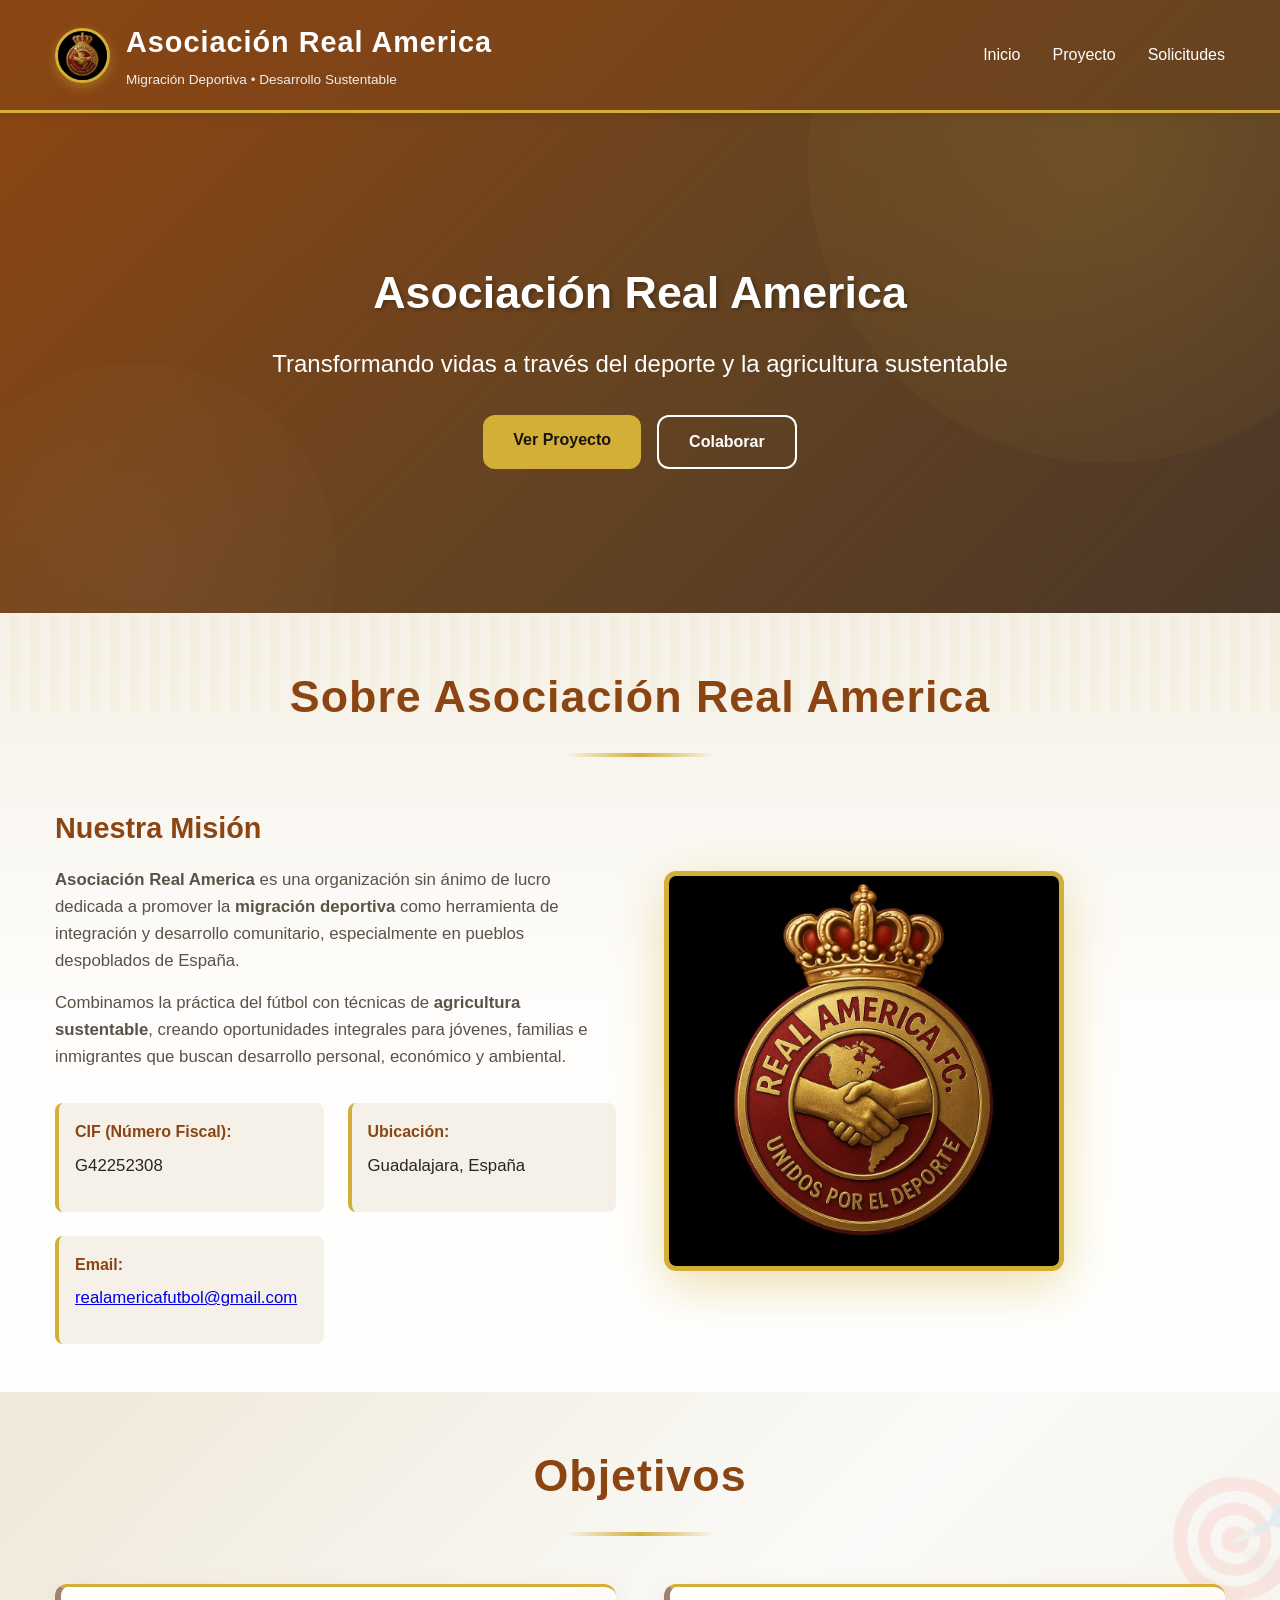
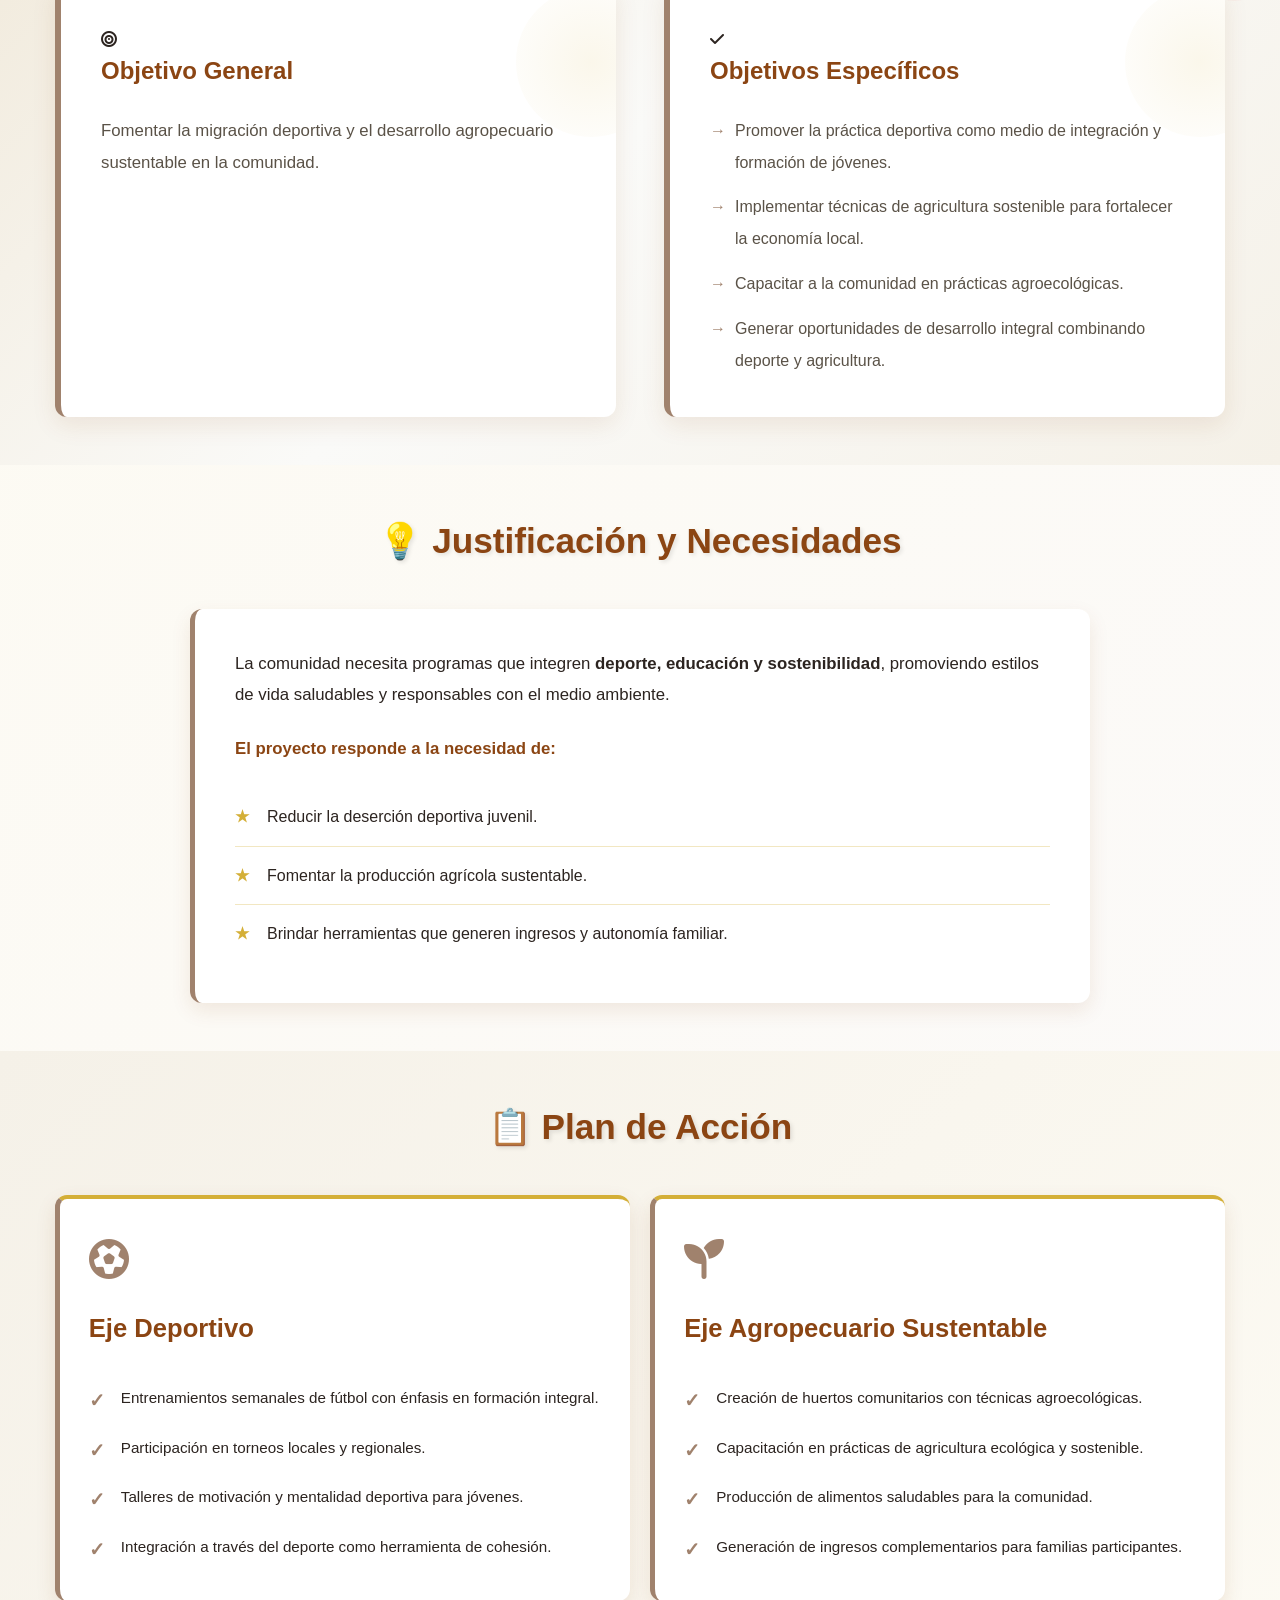
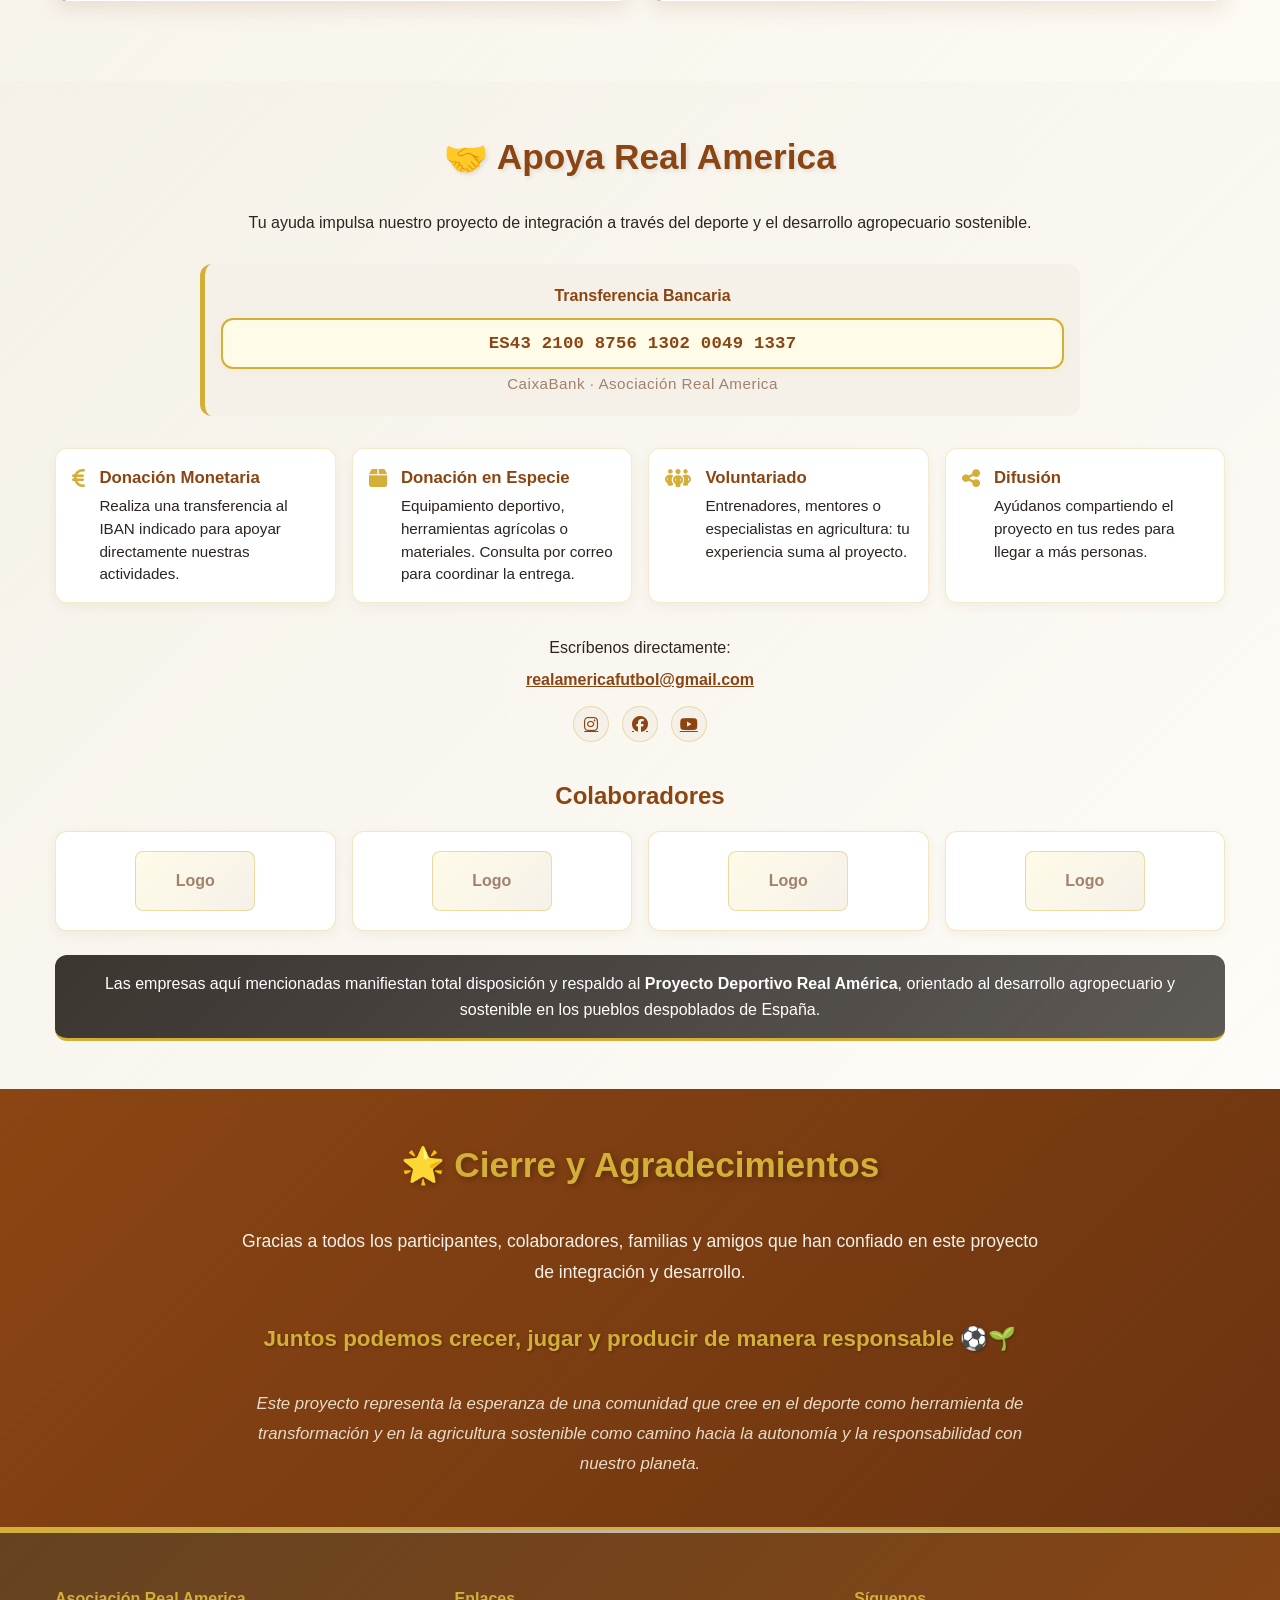
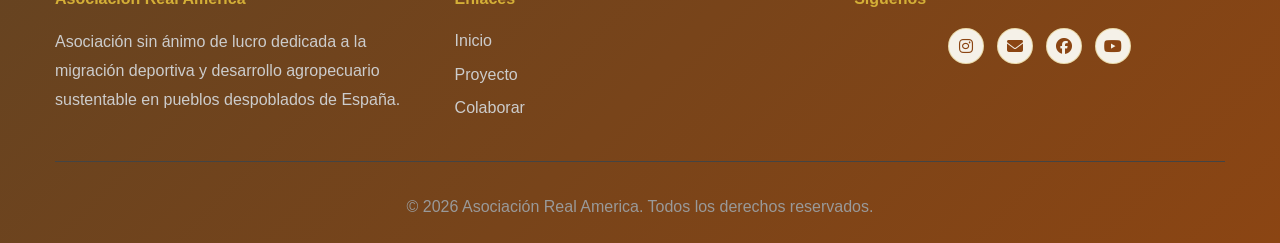
==== commit 2ebc1882: "Unify support section; add collaborators grid and note; update social links with real URLs; refine I" ====
--- a/index.html
+++ b/index.html
@@ -186,109 +186,82 @@
       </div>
     </section>
 
-    <!-- Sección Colaboradores y Donaciones -->
+    <!-- Sección de Apoyo y Contacto (unificada) -->
     <section class="colaboradores" id="colaboradores">
       <div class="container">
-        <h2>💪 Cómo Puedes Colaborar</h2>
-        <p class="colaboradores-intro">
-          Las empresas, instituciones y personas que apoyan a Asociación Real America manifiestan total disposición 
-          y respaldo al proyecto deportivo orientado al desarrollo agropecuario y sostenible en los pueblos despoblados de España.
+        <h2>🤝 Apoya Real America</h2>
+        <p class="support-intro">
+          Tu ayuda impulsa nuestro proyecto de integración a través del deporte y el desarrollo agropecuario sostenible.
         </p>
-        
-        <div class="collab-methods">
-          <div class="collab-card">
-            <div class="collab-icon">
-              <i class="fas fa-euro-sign"></i>
-            </div>
-            <h3>Donaciones Monetarias</h3>
-            <p>Apoya directamente nuestras actividades con una donación segura y transparente.</p>
-              <div class="transfer-info">
-                <strong>Transferencia Bancaria:</strong>
-                <div class="iban-block-full">
-                  ES43 2100 8756 1302 0049 1337
-                </div>
-                <div class="iban-details-full">
-                  <span>CaixaBank · Asociación Real America</span>
-                </div>
-              </div>
-            <a href="mailto:realamericafutbol@gmail.com?subject=Información%20sobre%20donaciones" class="btn btn-small">Más Información</a>
-          </div>
-
-          <div class="collab-card">
-            <div class="collab-icon">
-              <i class="fas fa-box"></i>
-            </div>
-            <h3>Donaciones en Especie</h3>
-            <p>Contribuye con equipamiento deportivo, herramientas agrícolas o recursos específicos.</p>
-            <a href="#contacto" class="btn btn-small">Consulta</a>
-          </div>
-
-          <div class="collab-card">
-            <div class="collab-icon">
-              <i class="fas fa-envelope"></i>
-            </div>
-            <h3>Contacto Directo</h3>
-            <p>Ponte en contacto con nosotros para cualquier duda o sugerencia.</p>
-            <a href="mailto:realamericafutbol@gmail.com" class="btn btn-small">Escribenos</a>
-          </div>
-
-          <div class="collab-card">
-            <div class="collab-icon">
-              <i class="fas fa-people-group"></i>
-            </div>
-            <h3>Voluntariado</h3>
-            <p>Sé parte del equipo como entrenador, mentor o especialista en agricultura.</p>
-            <a href="#contacto" class="btn btn-small">Únete</a>
-          </div>
-        </div>
-
-        <div class="fiscal-info">
-          <h3>Información Fiscal y Bancaria</h3>
-          <div class="fiscal-details">
-            <div class="fiscal-item">
-              <strong>CIF (Número Identificación Fiscal):</strong>
-              <p>G42252308</p>
-            </div>
-            <div class="fiscal-item">
-              <strong>Condición Legal:</strong>
-              <p>Asociación sin ánimo de lucro - 100% de fondos para el proyecto</p>
-            </div>
-            <div class="fiscal-item">
-              <strong>Ubicación Registrada:</strong>
-              <p>Guadalajara, España</p>
-            </div>
-            <div class="fiscal-item">
-              <strong>Banco:</strong>
-              <p>CaixaBank</p>
-            </div>
-            <div class="fiscal-item">
-              <strong>IBAN para Transferencias:</strong>
-              <div class="iban-block-full">
-                ES43 2100 8756 1302 0049 1337
-              </div>
-              <div class="iban-details-full">
-                <span>CaixaBank · Asociación Real America</span>
-              </div>
-            </div>
-            <div class="fiscal-item">
-              <strong>Email de Contacto:</strong>
-              <p><a href="mailto:realamericafutbol@gmail.com">realamericafutbol@gmail.com</a></p>
-            </div>
-          </div>
-        </div>
-
-        <div class="empresa-soporte">
-          <h3>Empresas y Instituciones Comprometidas</h3>
-          <p class="empresa-texto">
-            Las siguientes empresas e instituciones manifiestan <strong>total disposición y respaldo</strong> 
-            al proyecto deportivo y de desarrollo agropecuario sostenible de Asociación Real America:
+
+        <div class="support-iban">
+          <span class="support-label">Transferencia Bancaria</span>
+          <div class="iban-block-full">ES43 2100 8756 1302 0049 1337</div>
+          <div class="iban-details-full"><span>CaixaBank · Asociación Real America</span></div>
+        </div>
+
+        <div class="support-list">
+          <div class="support-item">
+            <i class="fas fa-euro-sign"></i>
+            <div>
+              <h3>Donación Monetaria</h3>
+              <p>Realiza una transferencia al IBAN indicado para apoyar directamente nuestras actividades.</p>
+            </div>
+          </div>
+          <div class="support-item">
+            <i class="fas fa-box"></i>
+            <div>
+              <h3>Donación en Especie</h3>
+              <p>Equipamiento deportivo, herramientas agrícolas o materiales. Consulta por correo para coordinar la entrega.</p>
+            </div>
+          </div>
+          <div class="support-item">
+            <i class="fas fa-people-group"></i>
+            <div>
+              <h3>Voluntariado</h3>
+              <p>Entrenadores, mentores o especialistas en agricultura: tu experiencia suma al proyecto.</p>
+            </div>
+          </div>
+          <div class="support-item">
+            <i class="fas fa-share-alt"></i>
+            <div>
+              <h3>Difusión</h3>
+              <p>Ayúdanos compartiendo el proyecto en tus redes para llegar a más personas.</p>
+            </div>
+          </div>
+        </div>
+
+        <div class="support-contact">
+          <p>Escríbenos directamente:</p>
+          <a class="support-email" href="mailto:realamericafutbol@gmail.com">realamericafutbol@gmail.com</a>
+          <div class="social-links">
+            <a href="https://www.instagram.com/realamericafutbol/" target="_blank" rel="noopener" aria-label="Instagram"><i class="fab fa-instagram"></i></a>
+            <a href="https://www.facebook.com/realamericafutbol" target="_blank" rel="noopener" aria-label="Facebook"><i class="fab fa-facebook"></i></a>
+            <a href="https://www.youtube.com/@RealAmerica2025-k2y" target="_blank" rel="noopener" aria-label="YouTube"><i class="fab fa-youtube"></i></a>
+          </div>
+        </div>
+
+        <div class="collaborators-section">
+          <h3>Colaboradores</h3>
+          <div class="collaborators-grid">
+            <!-- Ejemplos de placeholders: reemplazar con logos reales cuando estén disponibles -->
+            <div class="collaborator">
+              <div class="collaborator-logo">Logo</div>
+            </div>
+            <div class="collaborator">
+              <div class="collaborator-logo">Logo</div>
+            </div>
+            <div class="collaborator">
+              <div class="collaborator-logo">Logo</div>
+            </div>
+            <div class="collaborator">
+              <div class="collaborator-logo">Logo</div>
+            </div>
+          </div>
+          <p class="collaborators-note">
+            Las empresas aquí mencionadas manifiestan total disposición y respaldo al <strong>Proyecto Deportivo Real América</strong>,
+            orientado al desarrollo agropecuario y sostenible en los pueblos despoblados de España.
           </p>
-          <div class="empresa-list">
-            <div class="empresa-placeholder">
-              <i class="fas fa-building"></i>
-              <p>Tus empresas colaboradoras aparecerán aquí</p>
-            </div>
-          </div>
         </div>
       </div>
     </section>
--- a/styles.css
+++ b/styles.css
@@ -1,23 +1,44 @@
 .iban-block-full {
   width: 100%;
-  font-family: "Courier New", monospace;
-  font-size: 0.85rem;
+  font-family: 'Fira Mono', 'Consolas', 'Courier New', monospace;
+  /* escala responsiva: reduce cuando el contenedor es estrecho para evitar recortes */
+  font-size: clamp(0.82rem, 0.9vw + 0.45rem, 1.05rem);
   font-weight: 700;
   color: var(--primary-color);
-  background: linear-gradient(90deg, #fffbe6 60%, #f5f1e8 100%);
-  border: 2px solid var(--secondary-color);
-  border-radius: 10px;
-  padding: 0.65rem 1.4rem;
-  margin: 0.5rem auto 0.2rem auto;
-  letter-spacing: 0.7px;
-  text-align: center;
-  box-shadow: 0 2px 12px rgba(212, 175, 55, 0.08);
+  background: #fffbe9;
+  border: 2px solid #d4af37;
+  border-radius: 12px;
+  padding: 1rem 1.2rem;
+  margin: 0 auto 0.5rem auto;
+  letter-spacing: 0.25px;
+  text-align: center;
+  box-shadow: 0 2px 12px rgba(212,175,55,0.08);
   white-space: nowrap;
-  overflow: visible;
+  overflow-x: hidden;
   box-sizing: border-box;
-  display: flex;
-  justify-content: center;
-  align-items: center;
+  display: block;
+  max-width: 100%;
+}
+
+@media (max-width: 480px) {
+  .iban-block-full {
+    /* móvil: reducir aún más para intentar mantener en una sola línea */
+    font-size: 0.82rem;
+    letter-spacing: 0.2px;
+    padding: 0.7rem 0.6rem;
+    white-space: nowrap;
+    overflow-x: hidden;
+    line-height: 1.2;
+  }
+}
+
+/* Pantallas muy grandes: permitir un tamaño algo mayor pero no demasiado */
+@media (min-width: 1200px) {
+  .iban-block-full {
+    font-size: 1.05rem;
+    padding: 1.2rem 1.6rem;
+    letter-spacing: 0.4px;
+  }
 }
 .iban-details-full {
   color: var(--accent-color);
@@ -1146,6 +1167,151 @@
   border-radius: 8px;
 }
 
+/* ===== Sección Unificada de Apoyo ===== */
+.support-intro {
+  text-align: center;
+  color: var(--text-dark);
+  max-width: 820px;
+  margin: 0 auto 1.8rem auto;
+}
+
+.support-iban {
+  background: var(--light-bg);
+  border-radius: 12px;
+  border-left: 5px solid var(--secondary-color);
+  padding: 1.2rem 1rem;
+  margin: 0 auto 2rem auto;
+  max-width: 880px;
+  text-align: center;
+}
+.support-label {
+  display: block;
+  color: var(--primary-color);
+  font-weight: 700;
+  margin-bottom: 0.6rem;
+  font-size: 1rem;
+}
+.support-iban .iban-block-full {
+  /* override para asegurar encaje en escritorio */
+  font-size: clamp(0.88rem, 0.9vw + 0.45rem, 1.08rem);
+  letter-spacing: 0.25px;
+  padding: 0.6rem 0.9rem;
+  margin: 0.4rem auto 0.2rem auto;
+  width: 100%;
+  max-width: 100%;
+  overflow-x: hidden;
+  white-space: nowrap;
+}
+
+.support-list {
+  display: grid;
+  grid-template-columns: repeat(auto-fit, minmax(280px, 1fr));
+  gap: 1rem;
+  margin-bottom: 2rem;
+}
+.support-item {
+  display: flex;
+  align-items: flex-start;
+  gap: 0.9rem;
+  background: #fff;
+  border: 1px solid rgba(212, 175, 55, 0.25);
+  border-radius: 12px;
+  padding: 1rem 1rem;
+  box-shadow: 0 4px 12px rgba(139, 69, 19, 0.06);
+}
+.support-item i {
+  color: var(--secondary-color);
+  font-size: 1.3rem;
+  margin-top: 0.2rem;
+}
+.support-item h3 {
+  color: var(--primary-color);
+  font-size: 1.05rem;
+  margin-bottom: 0.2rem;
+}
+.support-item p {
+  color: var(--text-dark);
+  font-size: 0.95rem;
+  line-height: 1.5;
+}
+
+.support-contact {
+  text-align: center;
+}
+.support-email {
+  display: inline-block;
+  margin: 0.4rem 0 0.8rem 0;
+  font-weight: 600;
+  color: var(--primary-color);
+}
+.social-links {
+  display: flex;
+  gap: 0.8rem;
+  justify-content: center;
+}
+.social-links a {
+  display: inline-flex;
+  align-items: center;
+  justify-content: center;
+  width: 36px;
+  height: 36px;
+  border-radius: 50%;
+  background: var(--light-bg);
+  color: var(--primary-color);
+  border: 1px solid rgba(212, 175, 55, 0.35);
+}
+.social-links a:hover {
+  background: #fffbe9;
+}
+
+/* ===== Colaboradores (grid + nota) ===== */
+.collaborators-section {
+  margin-top: 2.2rem;
+}
+.collaborators-section h3 {
+  color: var(--primary-color);
+  font-size: 1.5rem;
+  text-align: center;
+  margin-bottom: 1rem;
+}
+.collaborators-grid {
+  display: grid;
+  grid-template-columns: repeat(auto-fit, minmax(160px, 1fr));
+  gap: 1rem;
+  margin-bottom: 1.5rem;
+}
+.collaborator {
+  background: #fff;
+  border: 1px solid rgba(212, 175, 55, 0.3);
+  border-radius: 12px;
+  display: flex;
+  align-items: center;
+  justify-content: center;
+  padding: 1rem;
+  min-height: 100px;
+  box-shadow: 0 4px 12px rgba(139, 69, 19, 0.06);
+}
+.collaborator-logo {
+  width: 120px;
+  height: 60px;
+  border-radius: 8px;
+  background: linear-gradient(135deg, #fffbe9, #f5f1e8);
+  border: 1px solid rgba(212, 175, 55, 0.4);
+  display: flex;
+  align-items: center;
+  justify-content: center;
+  color: var(--accent-color);
+  font-weight: 600;
+}
+.collaborators-note {
+  text-align: center;
+  color: var(--white);
+  background: linear-gradient(135deg, rgba(26, 20, 16, 0.85), rgba(26, 20, 16, 0.7));
+  padding: 1rem 1.2rem;
+  border-radius: 12px;
+  border-bottom: 3px solid var(--secondary-color);
+}
+
 .collab-methods {
   display: grid;
   grid-template-columns: repeat(auto-fit, minmax(300px, 1fr));
@@ -1324,10 +1490,17 @@
 }
 
 .fiscal-item .iban-block-full {
-  font-size: 0.95rem;
-  letter-spacing: 0.8px;
-  padding: 0.7rem 1.5rem;
+  /* Alineado con el estilo global: responsivo y sin recortes */
+  font-size: clamp(0.72rem, 0.5vw + 0.5rem, 1.02rem);
+  letter-spacing: 0.25px;
+  padding: 0.6rem 0.9rem;
   margin: 0.3rem auto 0.2rem auto;
+  width: 100%;
+  max-width: 100%;
+  box-sizing: border-box;
+  white-space: nowrap;
+  overflow-x: visible;
+  text-align: center;
 }
 
 .empresa-soporte {
@@ -1747,18 +1920,63 @@
     margin-bottom: 0.8rem;
   }
 
-  .fiscal-info,
-  .empresa-soporte {
-    padding: 1.5rem;
-  }
-
-  .fiscal-info h3,
-  .empresa-soporte h3 {
-    font-size: 1.3rem;
+  .fiscal-info {
+    padding: 1.8rem 1.5rem;
+    margin: 0 0.5rem 3rem 0.5rem;
+  }
+
+  .fiscal-info h3 {
+    font-size: 1.4rem;
+    margin-bottom: 1.5rem;
+  }
+
+  .fiscal-details {
+    display: grid;
+    grid-template-columns: 1fr;
+    gap: 1.2rem;
   }
 
   .fiscal-item {
-    padding: 1rem;
+    padding: 1.4rem;
+    border-radius: 10px;
+    overflow: hidden;
+  }
+
+  .fiscal-item strong {
+    font-size: 1rem;
+    margin-bottom: 0.6rem;
+    color: var(--primary-color);
+    display: block;
+    word-break: break-word;
+  }
+
+  .fiscal-item p {
+    font-size: 0.95rem;
+    line-height: 1.6;
+    margin-bottom: 0.5rem;
+    word-break: break-word;
+  }
+
+  .fiscal-item a {
+    font-size: 0.95rem;
+    word-break: break-all;
+  }
+
+  .fiscal-item .iban-block-full {
+    font-size: 0.74rem;
+    letter-spacing: 0.4px;
+    padding: 0.65rem 1.3rem;
+    margin: 0.5rem auto 0.2rem auto;
+    border-radius: 8px;
+    word-break: break-all;
+    max-width: 100%;
+    box-sizing: border-box;
+  }
+
+  .iban-details-full {
+    font-size: 0.9rem;
+    margin-top: 0.3rem;
+    word-break: break-word;
   }
 
   .about-info {
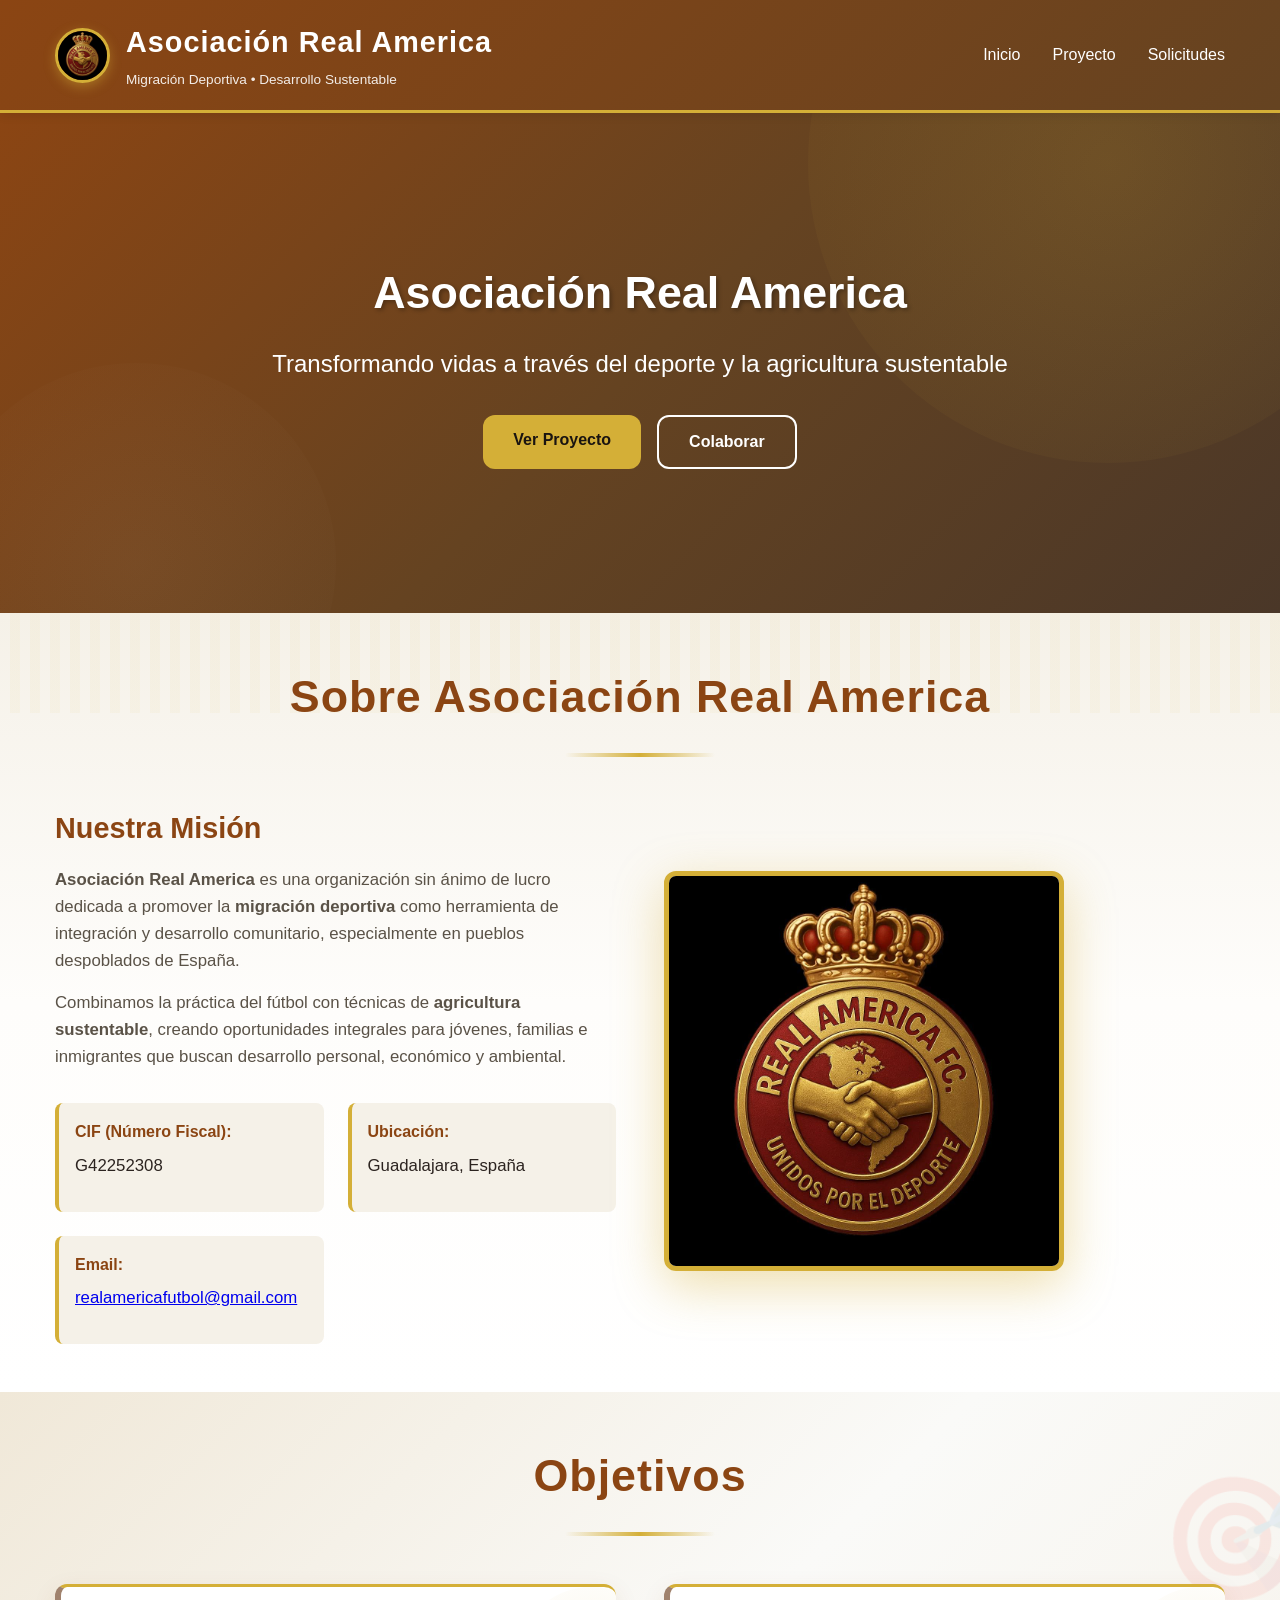
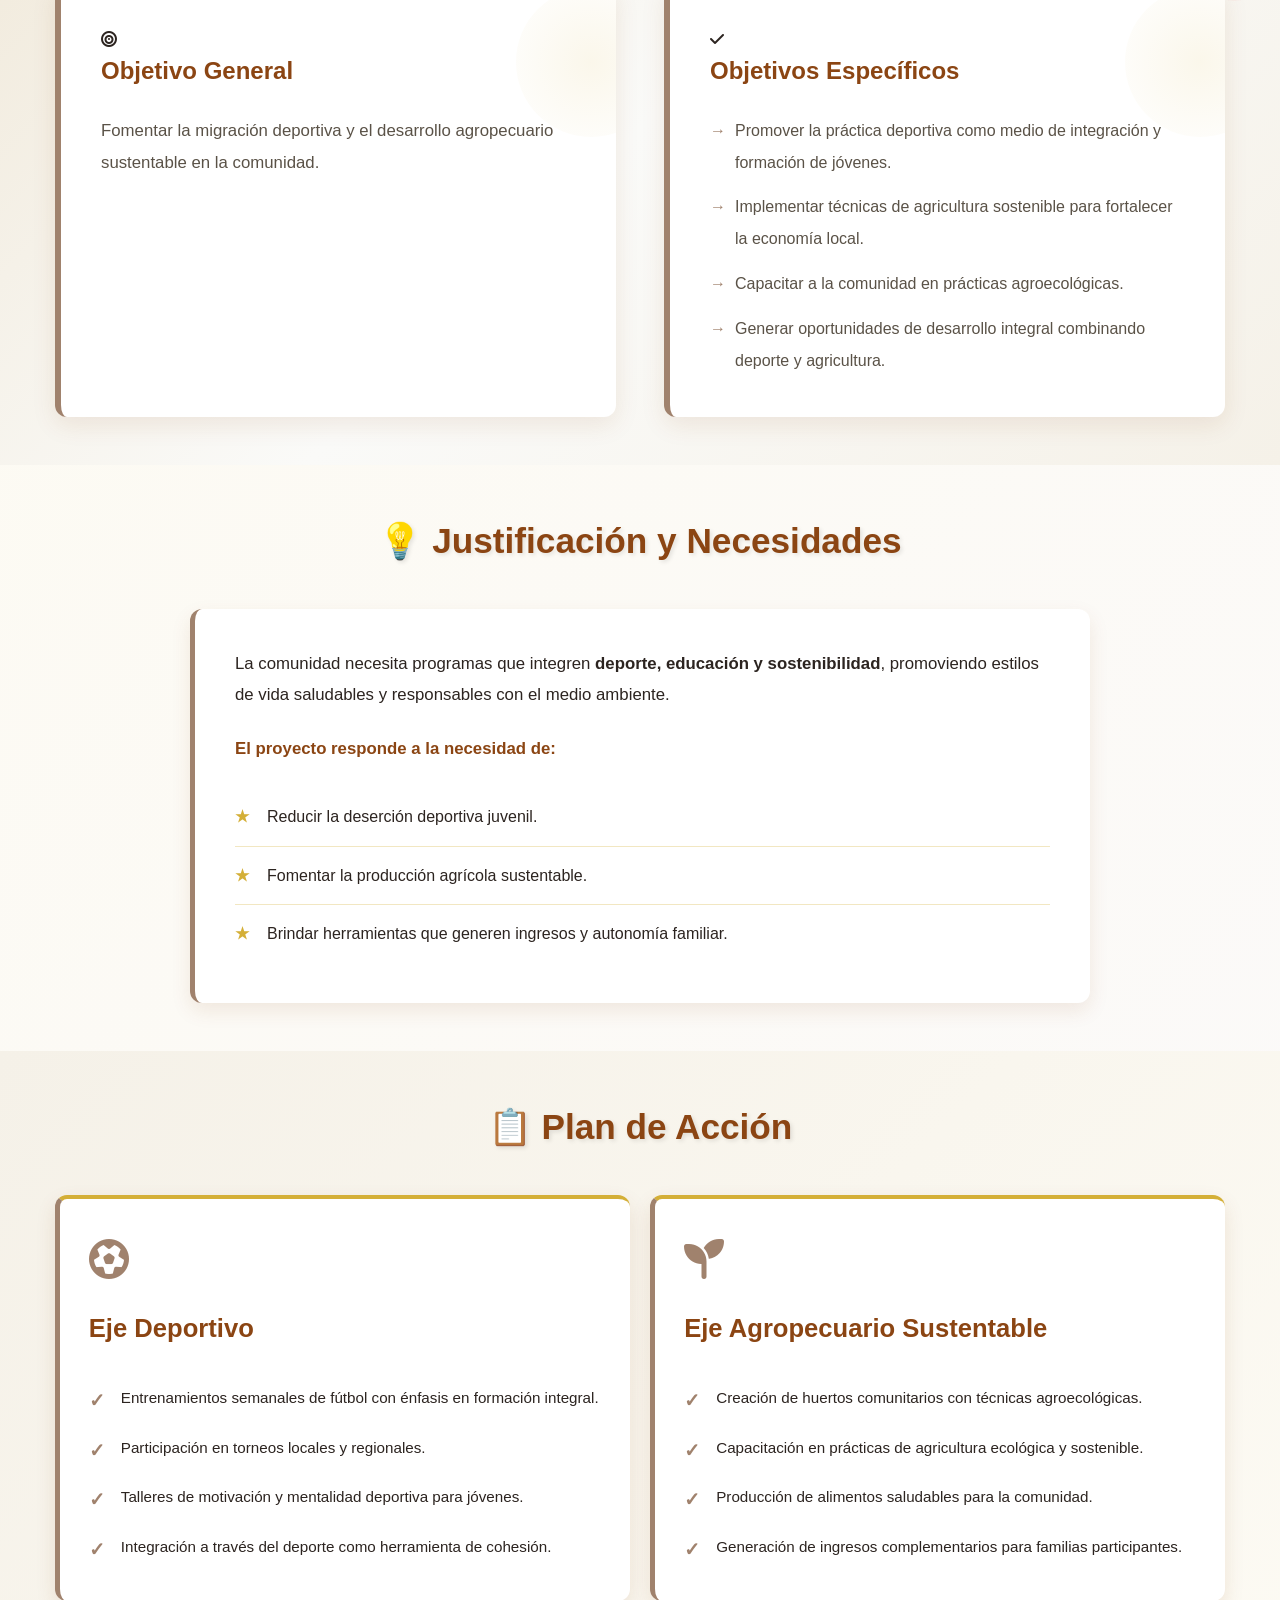
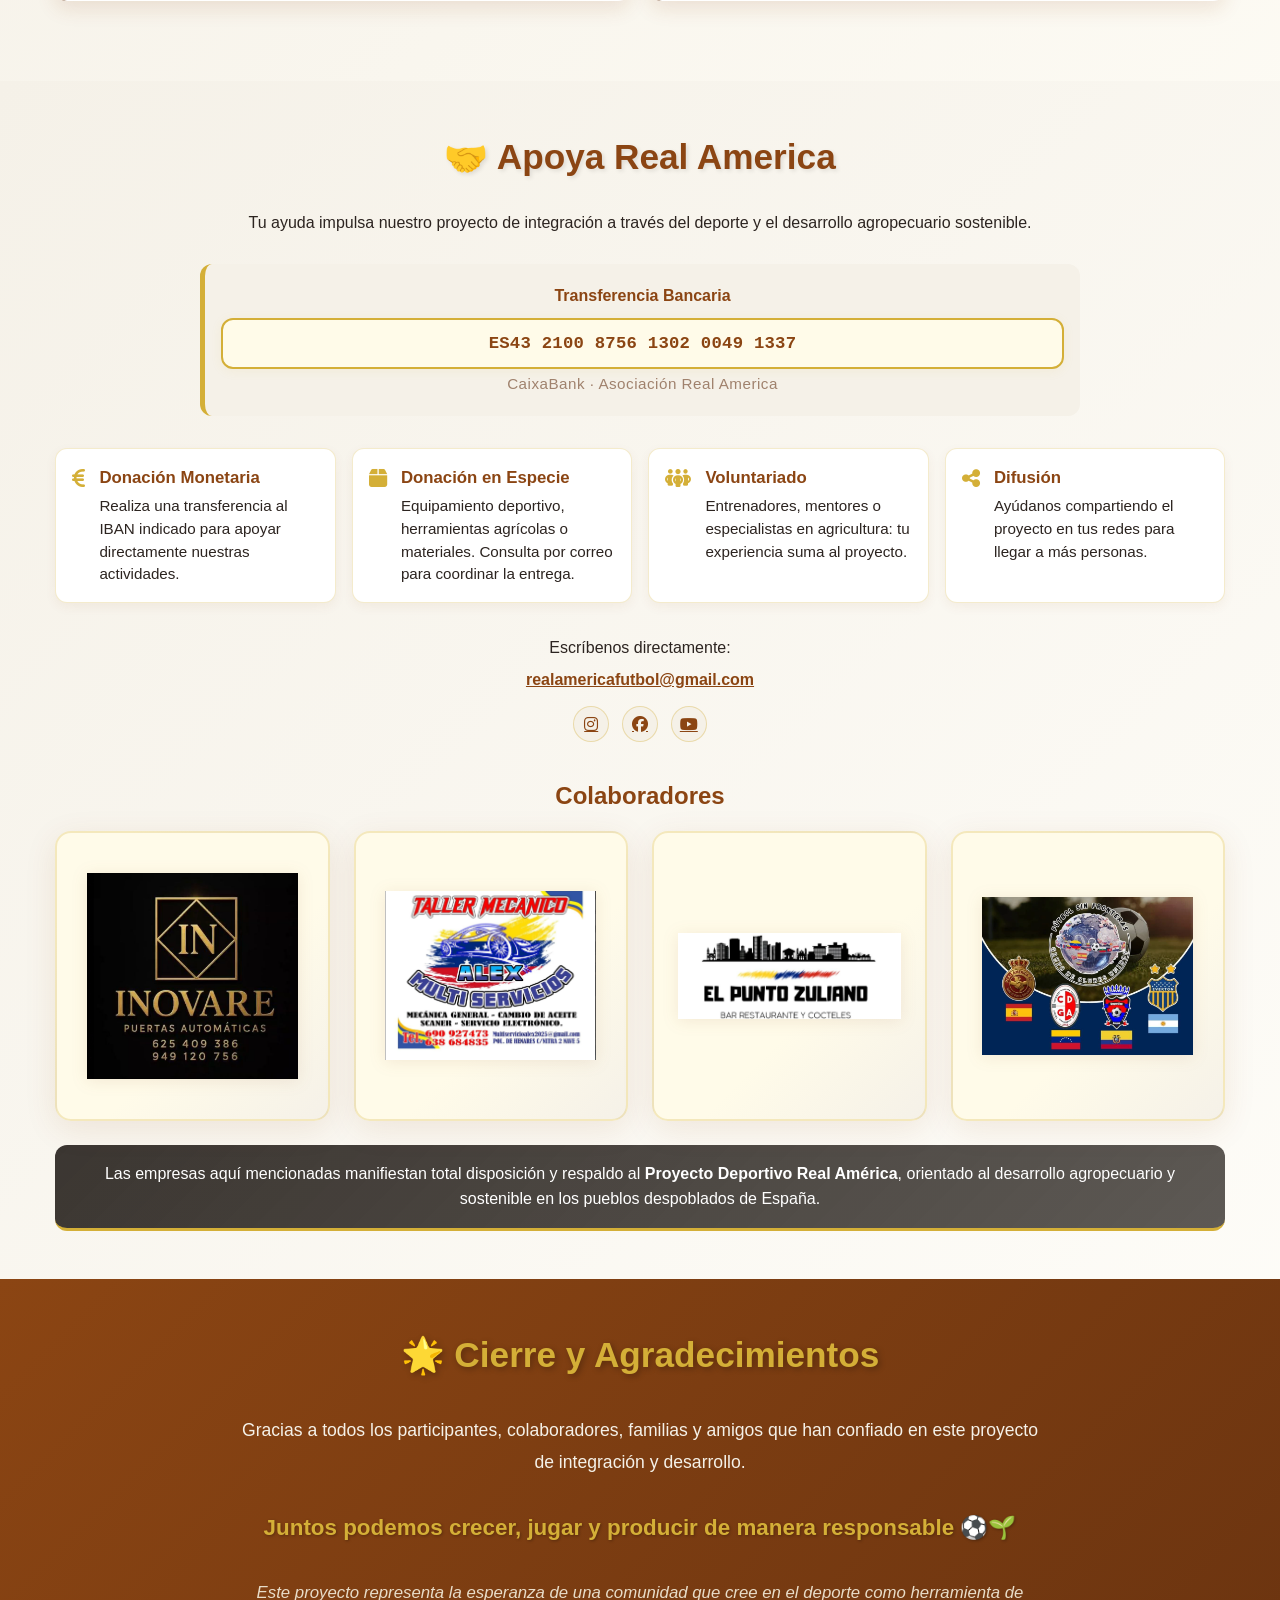
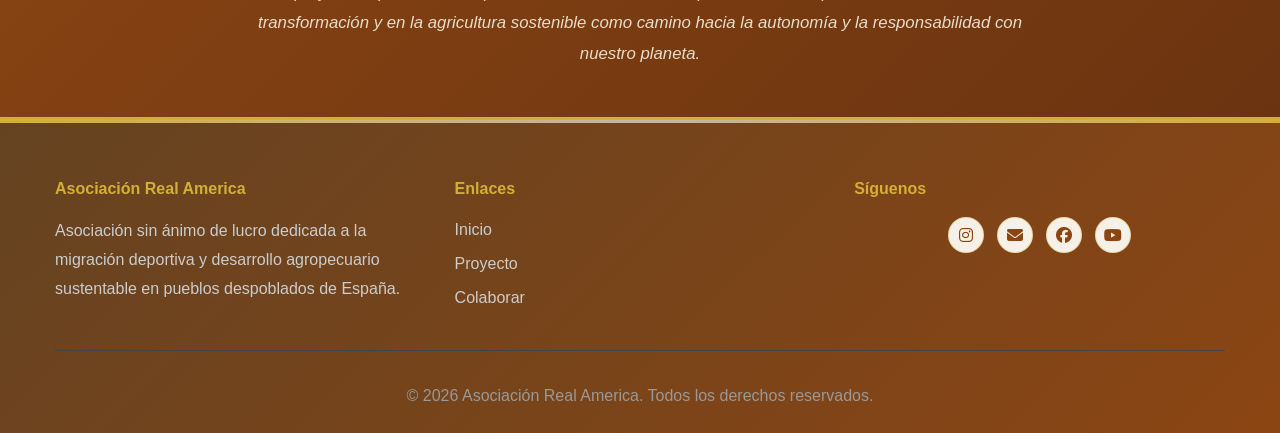
==== commit f1ff7e05: "Mejora visual de logos de patrocinadores: mayor tamaño, contraste y responsividad en la sección de c" ====
--- a/index.html
+++ b/index.html
@@ -7,7 +7,9 @@
       name="description"
       content="Asociación Real America - Migración deportiva y desarrollo agropecuario sustentable en pueblos despoblados de España"
     />
-    <title>Asociación Real America - Migración Deportiva y Desarrollo Sustentable</title>
+    <title>
+      Asociación Real America - Migración Deportiva y Desarrollo Sustentable
+    </title>
     <link rel="stylesheet" href="styles.css" />
     <link
       rel="stylesheet"
@@ -48,7 +50,9 @@
     <section class="hero" id="inicio">
       <div class="hero-content">
         <h1>Asociación Real America</h1>
-        <p>Transformando vidas a través del deporte y la agricultura sustentable</p>
+        <p>
+          Transformando vidas a través del deporte y la agricultura sustentable
+        </p>
         <div class="hero-buttons">
           <a href="#proyecto" class="btn btn-primary">Ver Proyecto</a>
           <a href="#colaboradores" class="btn btn-secondary">Colaborar</a>
@@ -64,14 +68,17 @@
           <div class="about-text">
             <h3>Nuestra Misión</h3>
             <p>
-              <strong>Asociación Real America</strong> es una organización sin ánimo de lucro dedicada a promover 
-              la <strong>migración deportiva</strong> como herramienta de integración y desarrollo comunitario, 
-              especialmente en pueblos despoblados de España.
+              <strong>Asociación Real America</strong> es una organización sin
+              ánimo de lucro dedicada a promover la
+              <strong>migración deportiva</strong> como herramienta de
+              integración y desarrollo comunitario, especialmente en pueblos
+              despoblados de España.
             </p>
             <p>
-              Combinamos la práctica del fútbol con técnicas de <strong>agricultura sustentable</strong>, 
-              creando oportunidades integrales para jóvenes, familias e inmigrantes que buscan desarrollo personal, 
-              económico y ambiental.
+              Combinamos la práctica del fútbol con técnicas de
+              <strong>agricultura sustentable</strong>, creando oportunidades
+              integrales para jóvenes, familias e inmigrantes que buscan
+              desarrollo personal, económico y ambiental.
             </p>
             <div class="about-info">
               <div class="info-item">
@@ -84,7 +91,11 @@
               </div>
               <div class="info-item">
                 <strong>Email:</strong>
-                <p><a href="mailto:realamericafutbol@gmail.com">realamericafutbol@gmail.com</a></p>
+                <p>
+                  <a href="mailto:realamericafutbol@gmail.com"
+                    >realamericafutbol@gmail.com</a
+                  >
+                </p>
               </div>
             </div>
           </div>
@@ -110,7 +121,8 @@
             </div>
             <h3>Objetivo General</h3>
             <p>
-              Fomentar la migración deportiva y el desarrollo agropecuario sustentable en la comunidad.
+              Fomentar la migración deportiva y el desarrollo agropecuario
+              sustentable en la comunidad.
             </p>
           </div>
           <div class="mv-card">
@@ -118,11 +130,22 @@
               <i class="fas fa-check"></i>
             </div>
             <h3>Objetivos Específicos</h3>
-            <ul style="text-align: left; margin-top: 1rem;">
-              <li style="margin-bottom: 0.8rem;">Promover la práctica deportiva como medio de integración y formación de jóvenes.</li>
-              <li style="margin-bottom: 0.8rem;">Implementar técnicas de agricultura sostenible para fortalecer la economía local.</li>
-              <li style="margin-bottom: 0.8rem;">Capacitar a la comunidad en prácticas agroecológicas.</li>
-              <li>Generar oportunidades de desarrollo integral combinando deporte y agricultura.</li>
+            <ul style="text-align: left; margin-top: 1rem">
+              <li style="margin-bottom: 0.8rem">
+                Promover la práctica deportiva como medio de integración y
+                formación de jóvenes.
+              </li>
+              <li style="margin-bottom: 0.8rem">
+                Implementar técnicas de agricultura sostenible para fortalecer
+                la economía local.
+              </li>
+              <li style="margin-bottom: 0.8rem">
+                Capacitar a la comunidad en prácticas agroecológicas.
+              </li>
+              <li>
+                Generar oportunidades de desarrollo integral combinando deporte
+                y agricultura.
+              </li>
             </ul>
           </div>
         </div>
@@ -136,17 +159,25 @@
         <div class="justificacion-content">
           <div class="justificacion-text">
             <p>
-              La comunidad necesita programas que integren <strong>deporte, educación y 
-              sostenibilidad</strong>, promoviendo estilos de vida saludables y responsables 
-              con el medio ambiente.
-            </p>
-            <p style="margin-top: 1.5rem; font-weight: 600; color: var(--primary-color);">
+              La comunidad necesita programas que integren
+              <strong>deporte, educación y sostenibilidad</strong>, promoviendo
+              estilos de vida saludables y responsables con el medio ambiente.
+            </p>
+            <p
+              style="
+                margin-top: 1.5rem;
+                font-weight: 600;
+                color: var(--primary-color);
+              "
+            >
               El proyecto responde a la necesidad de:
             </p>
             <ul class="needs-list">
               <li>Reducir la deserción deportiva juvenil.</li>
               <li>Fomentar la producción agrícola sustentable.</li>
-              <li>Brindar herramientas que generen ingresos y autonomía familiar.</li>
+              <li>
+                Brindar herramientas que generen ingresos y autonomía familiar.
+              </li>
             </ul>
           </div>
         </div>
@@ -164,10 +195,17 @@
             </div>
             <h3>Eje Deportivo</h3>
             <ul class="plan-list">
-              <li>Entrenamientos semanales de fútbol con énfasis en formación integral.</li>
+              <li>
+                Entrenamientos semanales de fútbol con énfasis en formación
+                integral.
+              </li>
               <li>Participación en torneos locales y regionales.</li>
-              <li>Talleres de motivación y mentalidad deportiva para jóvenes.</li>
-              <li>Integración a través del deporte como herramienta de cohesión.</li>
+              <li>
+                Talleres de motivación y mentalidad deportiva para jóvenes.
+              </li>
+              <li>
+                Integración a través del deporte como herramienta de cohesión.
+              </li>
             </ul>
           </div>
           <div class="plan-card">
@@ -176,10 +214,17 @@
             </div>
             <h3>Eje Agropecuario Sustentable</h3>
             <ul class="plan-list">
-              <li>Creación de huertos comunitarios con técnicas agroecológicas.</li>
-              <li>Capacitación en prácticas de agricultura ecológica y sostenible.</li>
+              <li>
+                Creación de huertos comunitarios con técnicas agroecológicas.
+              </li>
+              <li>
+                Capacitación en prácticas de agricultura ecológica y sostenible.
+              </li>
               <li>Producción de alimentos saludables para la comunidad.</li>
-              <li>Generación de ingresos complementarios para familias participantes.</li>
+              <li>
+                Generación de ingresos complementarios para familias
+                participantes.
+              </li>
             </ul>
           </div>
         </div>
@@ -191,13 +236,16 @@
       <div class="container">
         <h2>🤝 Apoya Real America</h2>
         <p class="support-intro">
-          Tu ayuda impulsa nuestro proyecto de integración a través del deporte y el desarrollo agropecuario sostenible.
+          Tu ayuda impulsa nuestro proyecto de integración a través del deporte
+          y el desarrollo agropecuario sostenible.
         </p>
 
         <div class="support-iban">
           <span class="support-label">Transferencia Bancaria</span>
           <div class="iban-block-full">ES43 2100 8756 1302 0049 1337</div>
-          <div class="iban-details-full"><span>CaixaBank · Asociación Real America</span></div>
+          <div class="iban-details-full">
+            <span>CaixaBank · Asociación Real America</span>
+          </div>
         </div>
 
         <div class="support-list">
@@ -205,62 +253,95 @@
             <i class="fas fa-euro-sign"></i>
             <div>
               <h3>Donación Monetaria</h3>
-              <p>Realiza una transferencia al IBAN indicado para apoyar directamente nuestras actividades.</p>
+              <p>
+                Realiza una transferencia al IBAN indicado para apoyar
+                directamente nuestras actividades.
+              </p>
             </div>
           </div>
           <div class="support-item">
             <i class="fas fa-box"></i>
             <div>
               <h3>Donación en Especie</h3>
-              <p>Equipamiento deportivo, herramientas agrícolas o materiales. Consulta por correo para coordinar la entrega.</p>
+              <p>
+                Equipamiento deportivo, herramientas agrícolas o materiales.
+                Consulta por correo para coordinar la entrega.
+              </p>
             </div>
           </div>
           <div class="support-item">
             <i class="fas fa-people-group"></i>
             <div>
               <h3>Voluntariado</h3>
-              <p>Entrenadores, mentores o especialistas en agricultura: tu experiencia suma al proyecto.</p>
+              <p>
+                Entrenadores, mentores o especialistas en agricultura: tu
+                experiencia suma al proyecto.
+              </p>
             </div>
           </div>
           <div class="support-item">
             <i class="fas fa-share-alt"></i>
             <div>
               <h3>Difusión</h3>
-              <p>Ayúdanos compartiendo el proyecto en tus redes para llegar a más personas.</p>
+              <p>
+                Ayúdanos compartiendo el proyecto en tus redes para llegar a más
+                personas.
+              </p>
             </div>
           </div>
         </div>
 
         <div class="support-contact">
           <p>Escríbenos directamente:</p>
-          <a class="support-email" href="mailto:realamericafutbol@gmail.com">realamericafutbol@gmail.com</a>
+          <a class="support-email" href="mailto:realamericafutbol@gmail.com"
+            >realamericafutbol@gmail.com</a
+          >
           <div class="social-links">
-            <a href="https://www.instagram.com/realamericafutbol/" target="_blank" rel="noopener" aria-label="Instagram"><i class="fab fa-instagram"></i></a>
-            <a href="https://www.facebook.com/realamericafutbol" target="_blank" rel="noopener" aria-label="Facebook"><i class="fab fa-facebook"></i></a>
-            <a href="https://www.youtube.com/@RealAmerica2025-k2y" target="_blank" rel="noopener" aria-label="YouTube"><i class="fab fa-youtube"></i></a>
+            <a
+              href="https://www.instagram.com/realamericafutbol/"
+              target="_blank"
+              rel="noopener"
+              aria-label="Instagram"
+              ><i class="fab fa-instagram"></i
+            ></a>
+            <a
+              href="https://www.facebook.com/realamericafutbol"
+              target="_blank"
+              rel="noopener"
+              aria-label="Facebook"
+              ><i class="fab fa-facebook"></i
+            ></a>
+            <a
+              href="https://www.youtube.com/@RealAmerica2025-k2y"
+              target="_blank"
+              rel="noopener"
+              aria-label="YouTube"
+              ><i class="fab fa-youtube"></i
+            ></a>
           </div>
         </div>
 
         <div class="collaborators-section">
           <h3>Colaboradores</h3>
           <div class="collaborators-grid">
-            <!-- Ejemplos de placeholders: reemplazar con logos reales cuando estén disponibles -->
             <div class="collaborator">
-              <div class="collaborator-logo">Logo</div>
+              <img src="imagenes/Inovare.png" alt="Inovare Puertas Automáticas" class="collaborator-logo" />
             </div>
             <div class="collaborator">
-              <div class="collaborator-logo">Logo</div>
+              <img src="imagenes/TallerAlex.png" alt="Taller Mecánico Alex Multi Servicios" class="collaborator-logo" />
             </div>
             <div class="collaborator">
-              <div class="collaborator-logo">Logo</div>
+              <img src="imagenes/Zuliano.png" alt="El Punto Zuliano Bar Restaurante" class="collaborator-logo" />
             </div>
             <div class="collaborator">
-              <div class="collaborator-logo">Logo</div>
+              <img src="imagenes/SinFronteras.png" alt="Fútbol Sin Fronteras" class="collaborator-logo" />
             </div>
           </div>
           <p class="collaborators-note">
-            Las empresas aquí mencionadas manifiestan total disposición y respaldo al <strong>Proyecto Deportivo Real América</strong>,
-            orientado al desarrollo agropecuario y sostenible en los pueblos despoblados de España.
+            Las empresas aquí mencionadas manifiestan total disposición y
+            respaldo al <strong>Proyecto Deportivo Real América</strong>,
+            orientado al desarrollo agropecuario y sostenible en los pueblos
+            despoblados de España.
           </p>
         </div>
       </div>
@@ -272,16 +353,21 @@
         <h2>🌟 Cierre y Agradecimientos</h2>
         <div class="cierre-content">
           <p class="cierre-message">
-            Gracias a todos los participantes, colaboradores, familias y amigos que han confiado 
-            en este proyecto de integración y desarrollo.
+            Gracias a todos los participantes, colaboradores, familias y amigos
+            que han confiado en este proyecto de integración y desarrollo.
           </p>
           <p class="cierre-tagline">
-            <strong>Juntos podemos crecer, jugar y producir de manera responsable</strong> ⚽🌱
+            <strong
+              >Juntos podemos crecer, jugar y producir de manera
+              responsable</strong
+            >
+            ⚽🌱
           </p>
           <p class="cierre-closing">
-            Este proyecto representa la esperanza de una comunidad que cree en el deporte como 
-            herramienta de transformación y en la agricultura sostenible como camino hacia la 
-            autonomía y la responsabilidad con nuestro planeta.
+            Este proyecto representa la esperanza de una comunidad que cree en
+            el deporte como herramienta de transformación y en la agricultura
+            sostenible como camino hacia la autonomía y la responsabilidad con
+            nuestro planeta.
           </p>
         </div>
       </div>
@@ -294,8 +380,9 @@
           <div class="footer-section">
             <h4>Asociación Real America</h4>
             <p>
-              Asociación sin ánimo de lucro dedicada a la migración deportiva 
-              y desarrollo agropecuario sustentable en pueblos despoblados de España.
+              Asociación sin ánimo de lucro dedicada a la migración deportiva y
+              desarrollo agropecuario sustentable en pueblos despoblados de
+              España.
             </p>
           </div>
           <div class="footer-section">
@@ -309,15 +396,34 @@
           <div class="footer-section">
             <h4>Síguenos</h4>
             <div class="social-links">
-              <a href="https://www.instagram.com/realamericafutbol/" target="_blank" title="Instagram"><i class="fab fa-instagram"></i></a>
-              <a href="mailto:realamericafutbol@gmail.com" title="Email"><i class="fas fa-envelope"></i></a>
-              <a href="https://www.facebook.com/realamericafutbol" target="_blank" title="Facebook"><i class="fab fa-facebook"></i></a>
-              <a href="https://www.youtube.com/@RealAmerica2025-k2y" target="_blank" title="YouTube"><i class="fab fa-youtube"></i></a>
+              <a
+                href="https://www.instagram.com/realamericafutbol/"
+                target="_blank"
+                title="Instagram"
+                ><i class="fab fa-instagram"></i
+              ></a>
+              <a href="mailto:realamericafutbol@gmail.com" title="Email"
+                ><i class="fas fa-envelope"></i
+              ></a>
+              <a
+                href="https://www.facebook.com/realamericafutbol"
+                target="_blank"
+                title="Facebook"
+                ><i class="fab fa-facebook"></i
+              ></a>
+              <a
+                href="https://www.youtube.com/@RealAmerica2025-k2y"
+                target="_blank"
+                title="YouTube"
+                ><i class="fab fa-youtube"></i
+              ></a>
             </div>
           </div>
         </div>
         <div class="footer-bottom">
-          <p>&copy; 2026 Asociación Real America. Todos los derechos reservados.</p>
+          <p>
+            &copy; 2026 Asociación Real America. Todos los derechos reservados.
+          </p>
         </div>
       </div>
     </footer>
--- a/styles.css
+++ b/styles.css
@@ -1,6 +1,6 @@
 .iban-block-full {
   width: 100%;
-  font-family: 'Fira Mono', 'Consolas', 'Courier New', monospace;
+  font-family: "Fira Mono", "Consolas", "Courier New", monospace;
   /* escala responsiva: reduce cuando el contenedor es estrecho para evitar recortes */
   font-size: clamp(0.82rem, 0.9vw + 0.45rem, 1.05rem);
   font-weight: 700;
@@ -12,7 +12,7 @@
   margin: 0 auto 0.5rem auto;
   letter-spacing: 0.25px;
   text-align: center;
-  box-shadow: 0 2px 12px rgba(212,175,55,0.08);
+  box-shadow: 0 2px 12px rgba(212, 175, 55, 0.08);
   white-space: nowrap;
   overflow-x: hidden;
   box-sizing: border-box;
@@ -1276,37 +1276,56 @@
 }
 .collaborators-grid {
   display: grid;
-  grid-template-columns: repeat(auto-fit, minmax(160px, 1fr));
-  gap: 1rem;
+  grid-template-columns: repeat(auto-fit, minmax(220px, 1fr));
+  gap: 1.5rem;
   margin-bottom: 1.5rem;
 }
 .collaborator {
   background: #fff;
-  border: 1px solid rgba(212, 175, 55, 0.3);
-  border-radius: 12px;
+  border: 2px solid rgba(212, 175, 55, 0.25);
+  border-radius: 16px;
   display: flex;
   align-items: center;
   justify-content: center;
-  padding: 1rem;
-  min-height: 100px;
-  box-shadow: 0 4px 12px rgba(139, 69, 19, 0.06);
+  padding: 2.5rem 1.5rem;
+  min-height: 260px;
+  box-shadow: 0 8px 32px rgba(139, 69, 19, 0.1);
+  transition: all 0.3s ease;
+  background: linear-gradient(135deg, #fffbe9 60%, #f5f1e8 100%);
+}
+.collaborator:hover {
+  box-shadow: 0 8px 24px rgba(212, 175, 55, 0.25);
+  border-color: var(--secondary-color);
+  transform: translateY(-4px);
 }
 .collaborator-logo {
-  width: 120px;
-  height: 60px;
-  border-radius: 8px;
-  background: linear-gradient(135deg, #fffbe9, #f5f1e8);
-  border: 1px solid rgba(212, 175, 55, 0.4);
-  display: flex;
-  align-items: center;
-  justify-content: center;
-  color: var(--accent-color);
-  font-weight: 600;
+  max-width: 95%;
+  width: 100%;
+  height: auto;
+  max-height: 210px;
+  object-fit: contain;
+  display: block;
+  filter: drop-shadow(0 2px 8px rgba(139, 69, 19, 0.1));
+}
+
+/* Mantener el logo de Punto Zuliano más pequeño */
+.collaborator-logo[src*="Zuliano"] {
+  width: 100%;
+  max-width: 420px;
+  max-height: 130px;
+}
+
+.collaborator:hover .collaborator-logo {
+  transform: scale(1.03);
 }
 .collaborators-note {
   text-align: center;
   color: var(--white);
-  background: linear-gradient(135deg, rgba(26, 20, 16, 0.85), rgba(26, 20, 16, 0.7));
+  background: linear-gradient(
+    135deg,
+    rgba(26, 20, 16, 0.85),
+    rgba(26, 20, 16, 0.7)
+  );
   padding: 1rem 1.2rem;
   border-radius: 12px;
   border-bottom: 3px solid var(--secondary-color);
@@ -1846,6 +1865,16 @@
     grid-template-columns: 1fr;
   }
 
+  .collaborators-grid {
+    grid-template-columns: repeat(2, 1fr);
+    gap: 1.2rem;
+  }
+
+  .collaborator {
+    min-height: 160px;
+    padding: 1.8rem 1.3rem;
+  }
+
   .plan-grid {
     grid-template-columns: repeat(2, 1fr);
     gap: 1.3rem;
@@ -2135,6 +2164,25 @@
     font-size: 0.95rem;
   }
 
+  .collaborators-grid {
+    grid-template-columns: 1fr;
+    gap: 1rem;
+  }
+
+  .collaborator {
+    min-height: 140px;
+    padding: 1.5rem 1rem;
+  }
+
+  .collaborator-logo {
+    max-height: 110px;
+  }
+
+  .collaborators-note {
+    font-size: 0.9rem;
+    padding: 1rem;
+  }
+
   .empresa-texto {
     font-size: 0.9rem;
   }
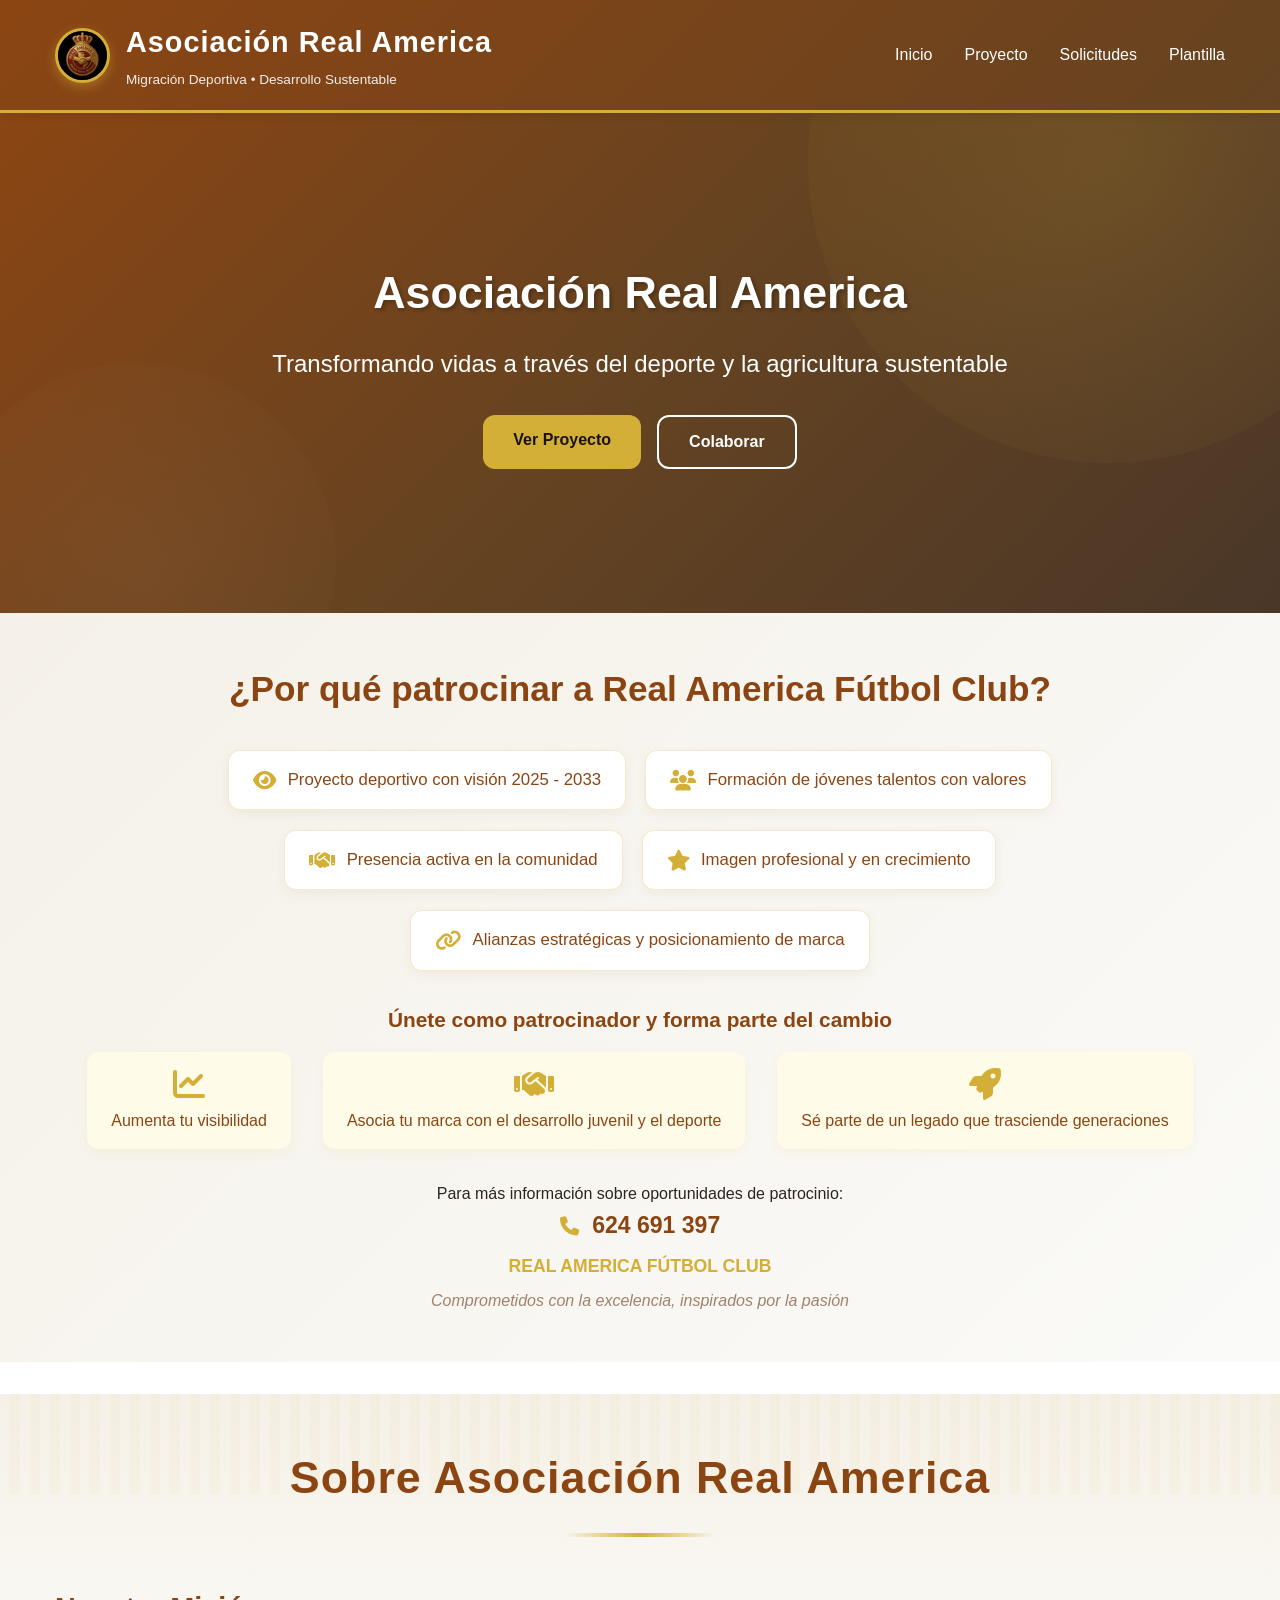
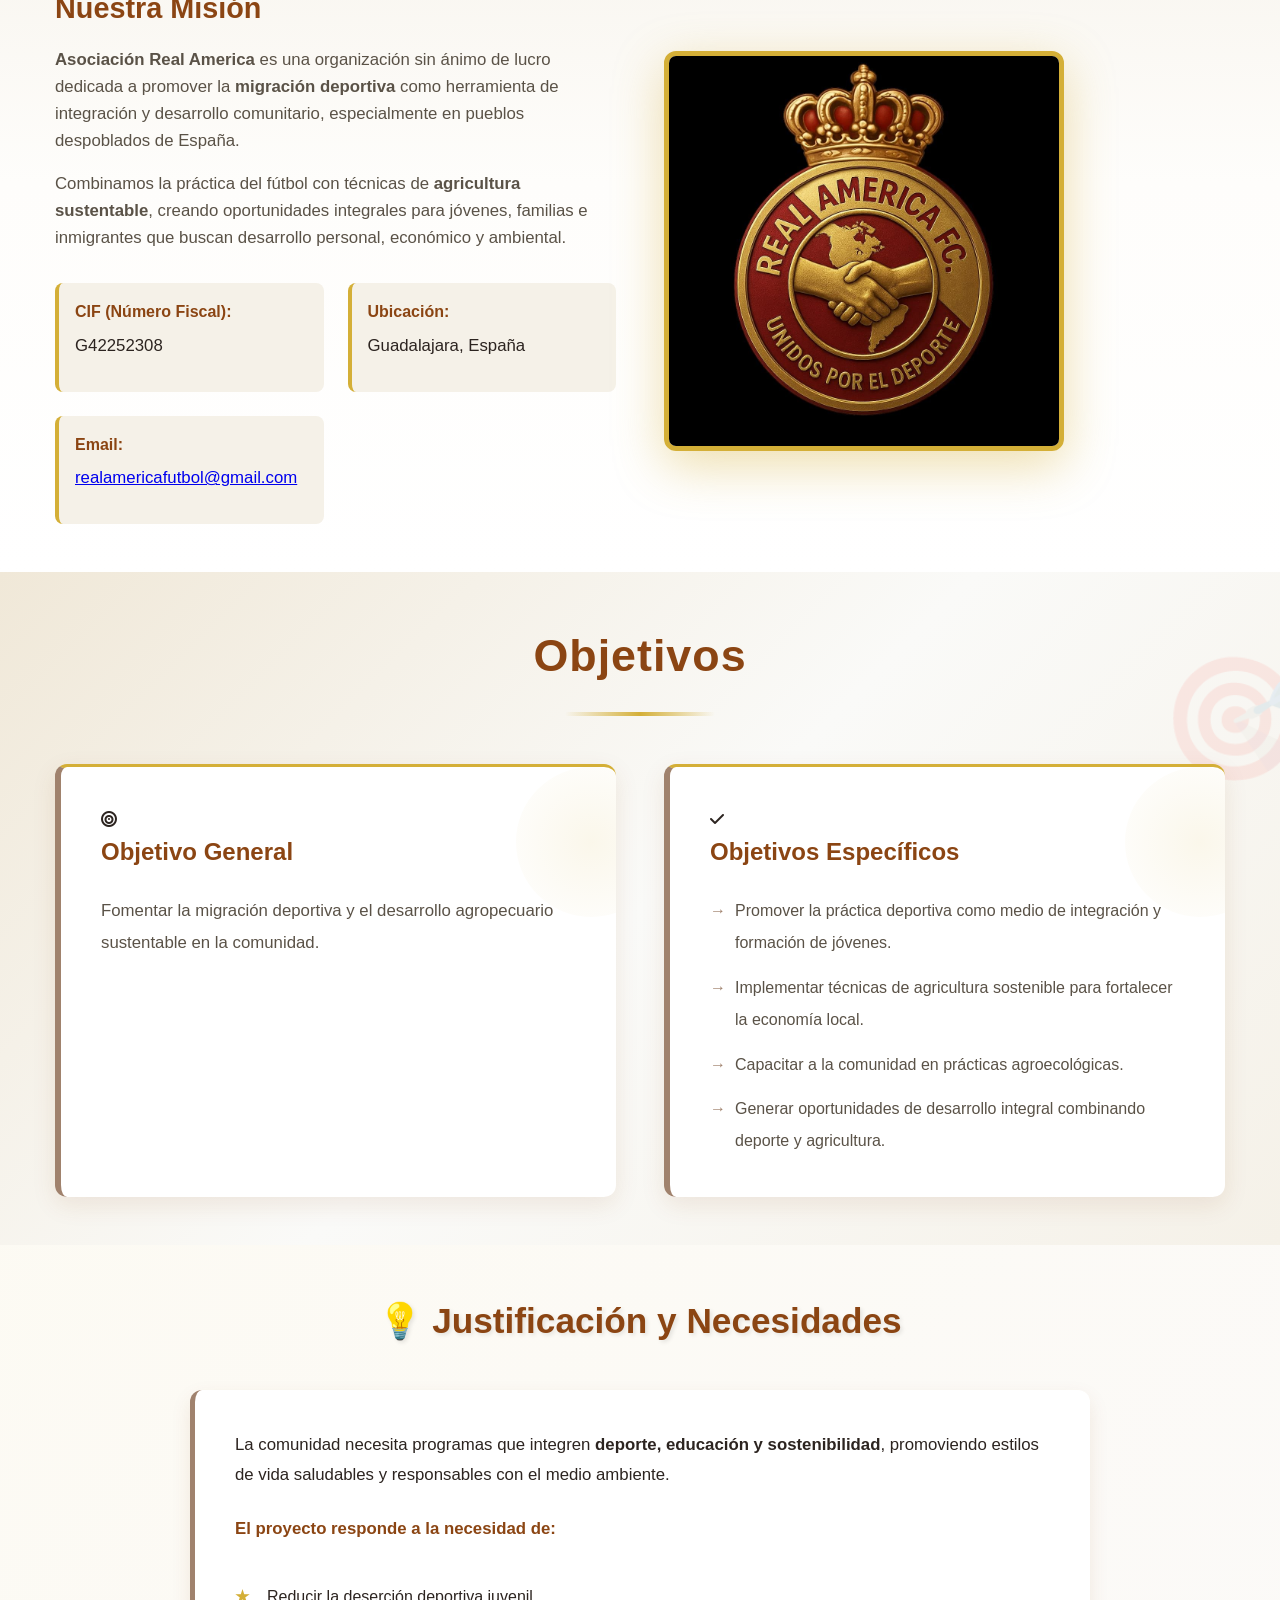
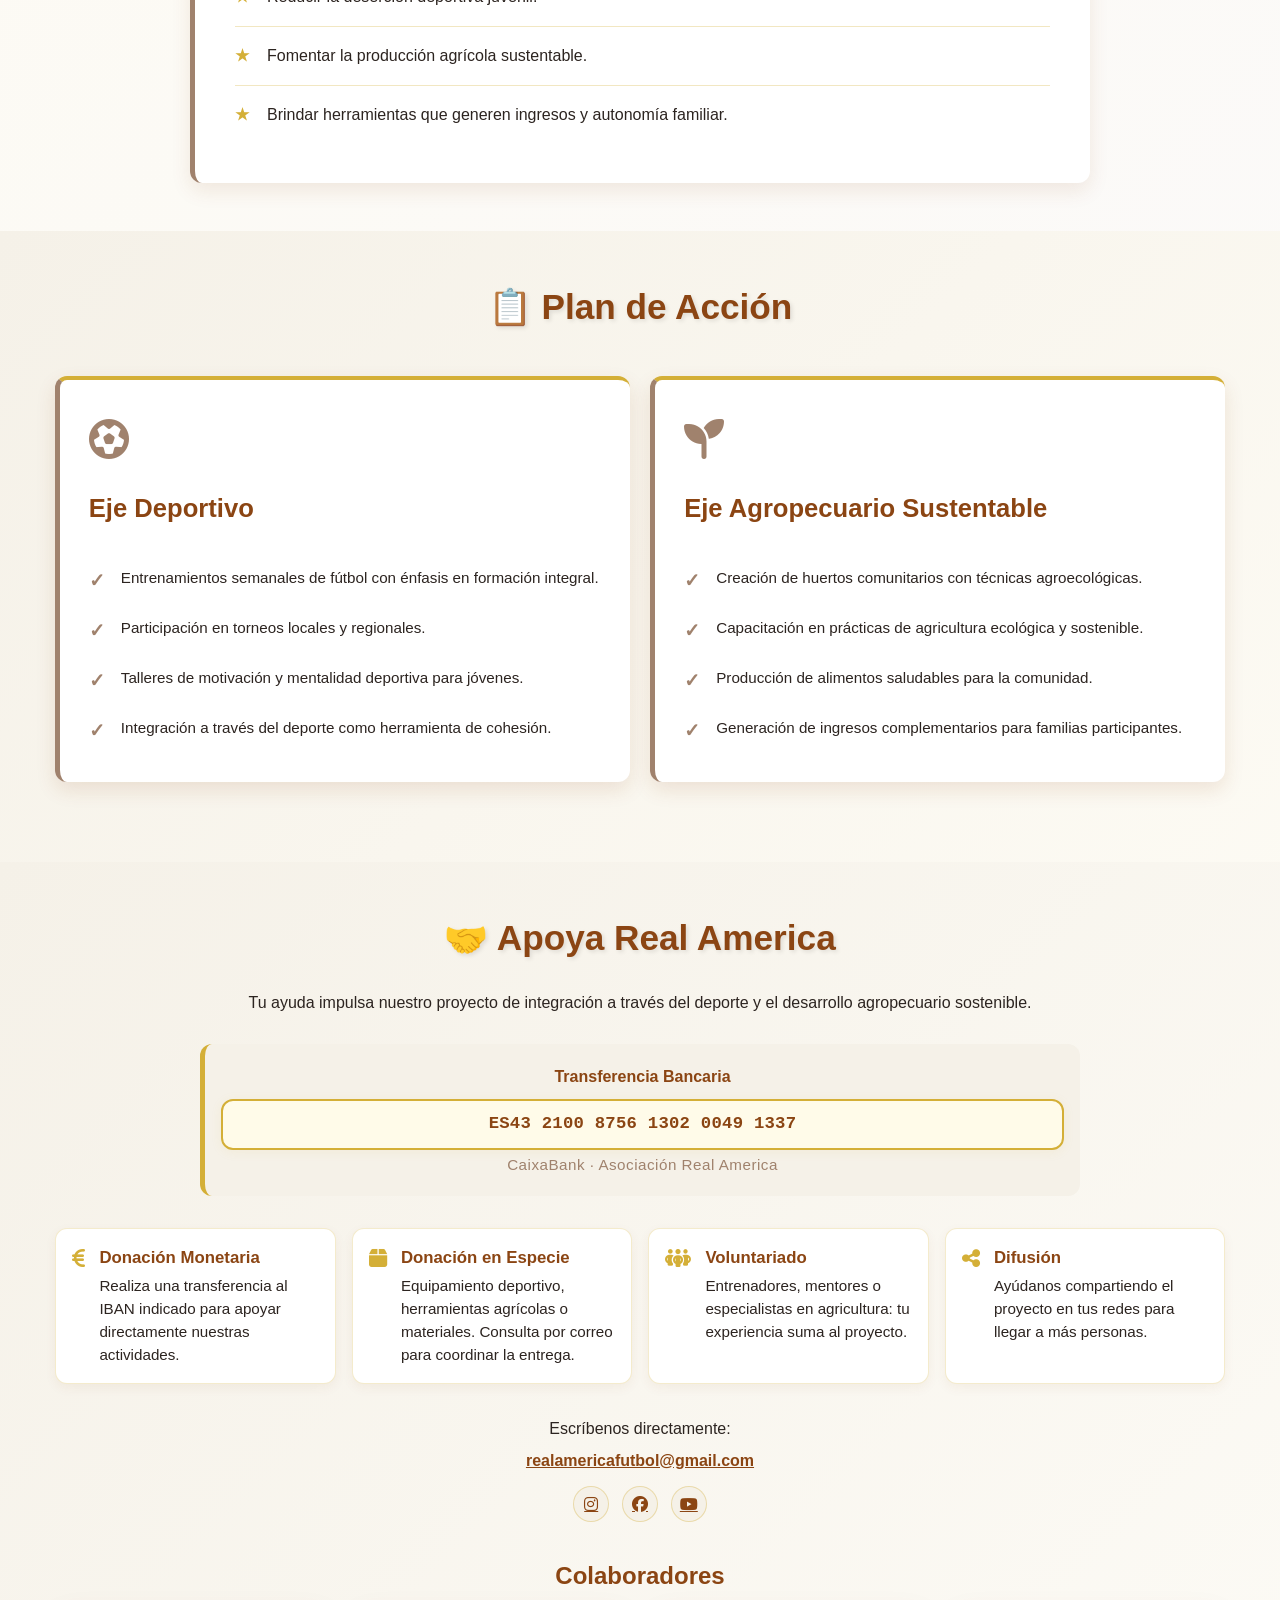
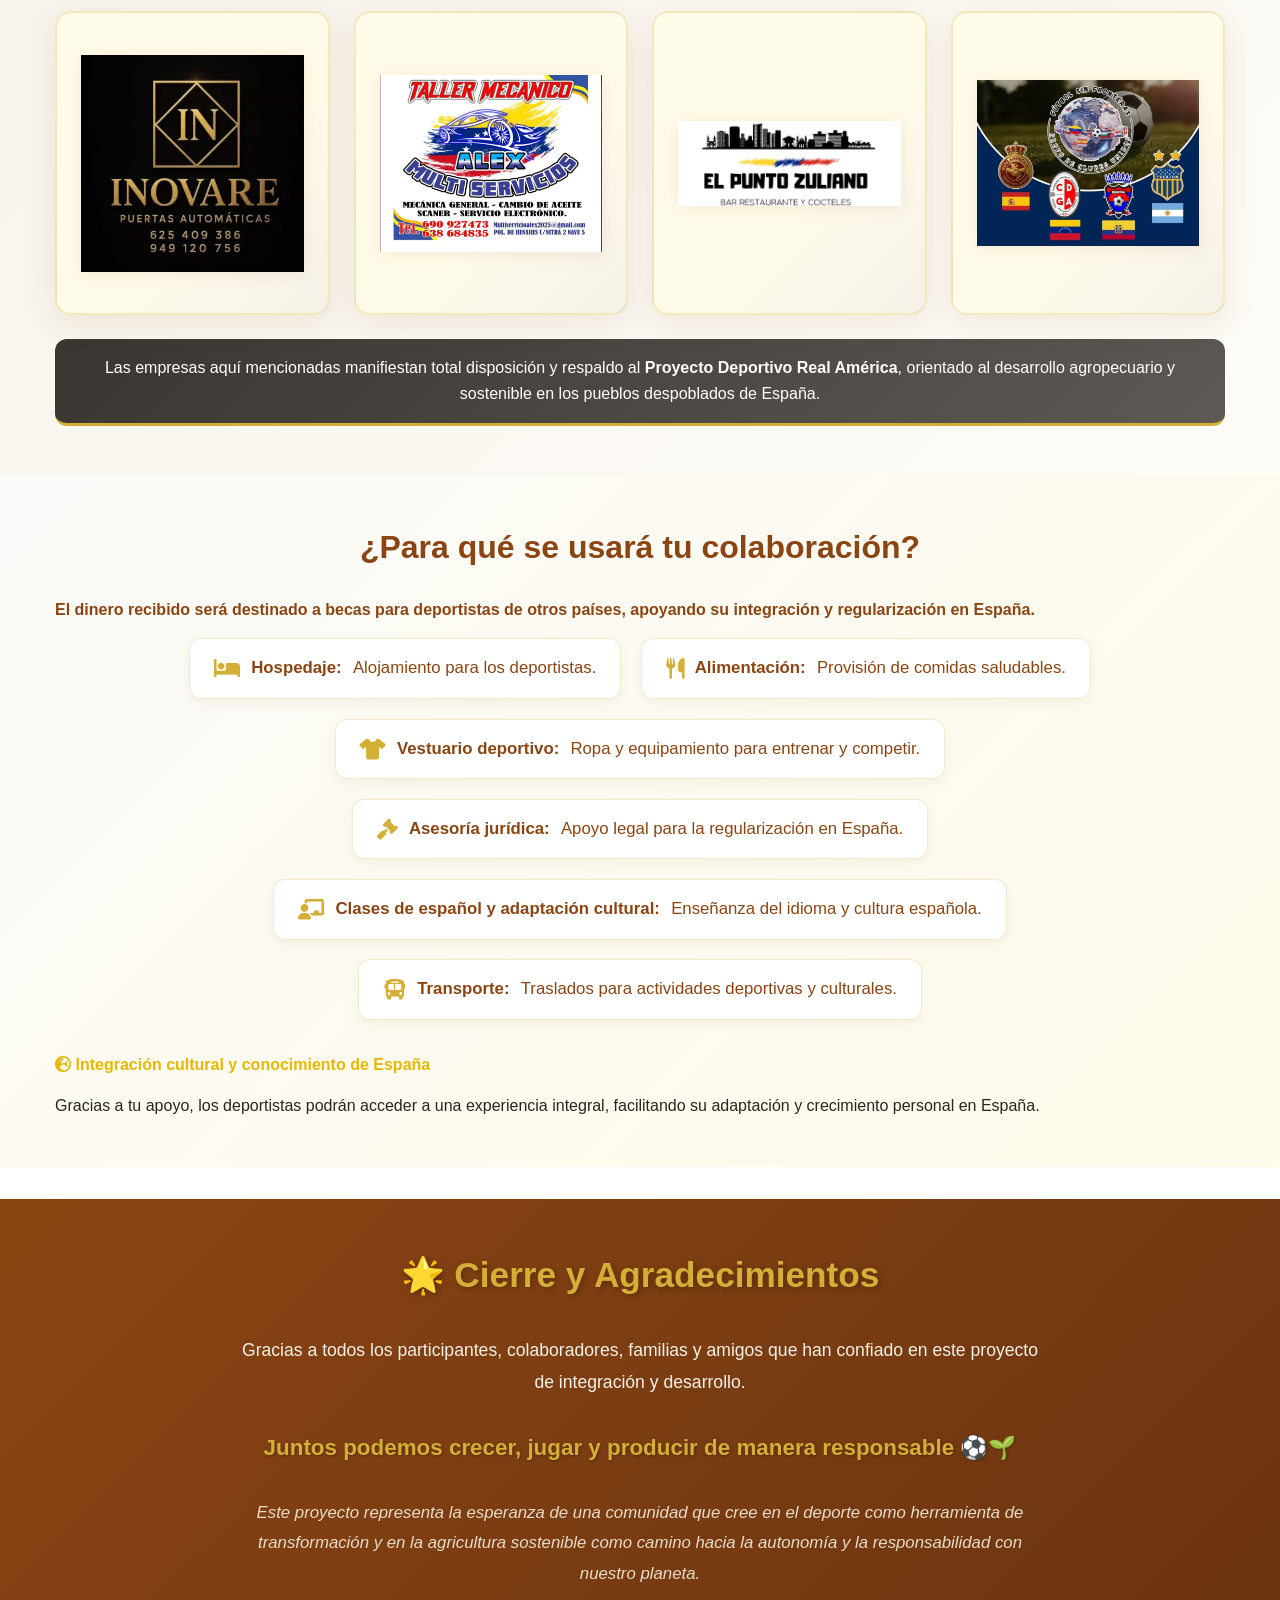
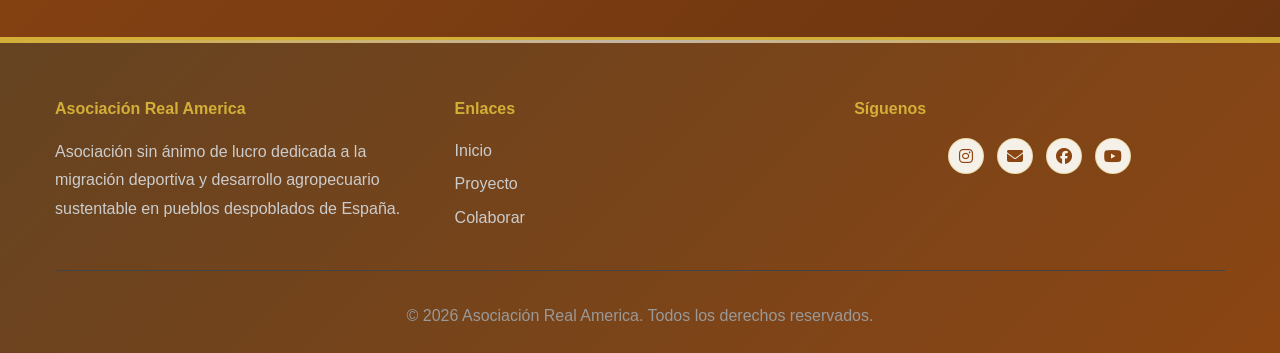
==== commit 96ccd938: "Actualización de plantilla: jugadores de fútbol 11 y fútbol 7 organizados y visualmente claros." ====
--- a/index.html
+++ b/index.html
@@ -37,6 +37,7 @@
           <li><a href="#inicio">Inicio</a></li>
           <li><a href="#proyecto">Proyecto</a></li>
           <li><a href="#solicitudes">Solicitudes</a></li>
+          <li><a href="plantilla.html">Plantilla</a></li>
         </ul>
         <div class="hamburger" id="hamburger">
           <span></span>
@@ -56,6 +57,49 @@
         <div class="hero-buttons">
           <a href="#proyecto" class="btn btn-primary">Ver Proyecto</a>
           <a href="#colaboradores" class="btn btn-secondary">Colaborar</a>
+        </div>
+      </div>
+    </section>
+
+    <!-- Sección Patrocinadores (ahora justo después del Hero) -->
+    <section class="patrocinadores">
+      <div class="container">
+        <h2>¿Por qué patrocinar a Real America Fútbol Club?</h2>
+        <div class="patrocinadores-beneficios">
+          <ul class="patrocinadores-list">
+            <li><i class="fas fa-eye"></i> Proyecto deportivo con visión 2025 - 2033</li>
+            <li><i class="fas fa-users"></i> Formación de jóvenes talentos con valores</li>
+            <li><i class="fas fa-handshake"></i> Presencia activa en la comunidad</li>
+            <li><i class="fas fa-star"></i> Imagen profesional y en crecimiento</li>
+            <li><i class="fas fa-link"></i> Alianzas estratégicas y posicionamiento de marca</li>
+          </ul>
+        </div>
+        <div class="patrocinadores-cta">
+          <h3>Únete como patrocinador y forma parte del cambio</h3>
+          <div class="patrocinadores-icons">
+            <div class="patro-icon">
+              <i class="fas fa-chart-line"></i>
+              <span>Aumenta tu visibilidad</span>
+            </div>
+            <div class="patro-icon">
+              <i class="fas fa-handshake"></i>
+              <span>Asocia tu marca con el desarrollo juvenil y el deporte</span>
+            </div>
+            <div class="patro-icon">
+              <i class="fas fa-rocket"></i>
+              <span>Sé parte de un legado que trasciende generaciones</span>
+            </div>
+          </div>
+        </div>
+        <div class="patrocinadores-contacto">
+          <p>Para más información sobre oportunidades de patrocinio:</p>
+          <div class="patro-contacto-numero">
+            <i class="fas fa-phone"></i> <span style="font-size:1.2em;font-weight:600;">624 691 397</span>
+          </div>
+          <div class="patro-contacto-nombre">
+            <strong>REAL AMERICA FÚTBOL CLUB</strong>
+          </div>
+          <p class="patro-slogan">Comprometidos con la excelencia, inspirados por la pasión</p>
         </div>
       </div>
     </section>
@@ -325,16 +369,32 @@
           <h3>Colaboradores</h3>
           <div class="collaborators-grid">
             <div class="collaborator">
-              <img src="imagenes/Inovare.png" alt="Inovare Puertas Automáticas" class="collaborator-logo" />
+              <img
+                src="imagenes/Inovare.png"
+                alt="Inovare Puertas Automáticas"
+                class="collaborator-logo"
+              />
             </div>
             <div class="collaborator">
-              <img src="imagenes/TallerAlex.png" alt="Taller Mecánico Alex Multi Servicios" class="collaborator-logo" />
+              <img
+                src="imagenes/TallerAlex.png"
+                alt="Taller Mecánico Alex Multi Servicios"
+                class="collaborator-logo"
+              />
             </div>
             <div class="collaborator">
-              <img src="imagenes/Zuliano.png" alt="El Punto Zuliano Bar Restaurante" class="collaborator-logo" />
+              <img
+                src="imagenes/Zuliano.png"
+                alt="El Punto Zuliano Bar Restaurante"
+                class="collaborator-logo"
+              />
             </div>
             <div class="collaborator">
-              <img src="imagenes/SinFronteras.png" alt="Fútbol Sin Fronteras" class="collaborator-logo" />
+              <img
+                src="imagenes/SinFronteras.png"
+                alt="Fútbol Sin Fronteras"
+                class="collaborator-logo"
+              />
             </div>
           </div>
           <p class="collaborators-note">
@@ -348,6 +408,31 @@
     </section>
 
     <!-- Sección Cierre y Agradecimientos -->
+            </div>
+
+            <!-- Sección Justificación de Uso de Fondos -->
+            <section class="justificacion-fondos">
+              <div class="container">
+                <h2>¿Para qué se usará tu colaboración?</h2>
+                <p style="font-weight: 600; color: var(--primary-color); margin-bottom: 1rem;">
+                  El dinero recibido será destinado a becas para deportistas de otros países, apoyando su integración y regularización en España.
+                </p>
+                <ul class="fondos-list">
+                  <li><i class="fas fa-bed"></i> <strong>Hospedaje:</strong> Alojamiento para los deportistas.</li>
+                  <li><i class="fas fa-utensils"></i> <strong>Alimentación:</strong> Provisión de comidas saludables.</li>
+                  <li><i class="fas fa-tshirt"></i> <strong>Vestuario deportivo:</strong> Ropa y equipamiento para entrenar y competir.</li>
+                  <li><i class="fas fa-gavel"></i> <strong>Asesoría jurídica:</strong> Apoyo legal para la regularización en España.</li>
+                  <li><i class="fas fa-chalkboard-teacher"></i> <strong>Clases de español y adaptación cultural:</strong> Enseñanza del idioma y cultura española.</li>
+                  <li><i class="fas fa-bus"></i> <strong>Transporte:</strong> Traslados para actividades deportivas y culturales.</li>
+                </ul>
+                <div style="margin-top: 1.5rem; font-weight: 600; color: #e6b800;">
+                  <i class="fas fa-globe-europe"></i> <span>Integración cultural y conocimiento de España</span>
+                </div>
+                <p style="margin-top: 1rem;">
+                  Gracias a tu apoyo, los deportistas podrán acceder a una experiencia integral, facilitando su adaptación y crecimiento personal en España.
+                </p>
+              </div>
+            </section>
     <section class="cierre">
       <div class="container">
         <h2>🌟 Cierre y Agradecimientos</h2>
--- a/styles.css
+++ b/styles.css
@@ -1,3 +1,139 @@
+/* ===== SECCIÓN PATROCINADORES ===== */
+.patrocinadores {
+  padding: 3rem 2rem;
+  background: linear-gradient(135deg, #f5f1e8 0%, #fafaf8 100%);
+  width: 100%;
+  margin-bottom: 2rem;
+}
+.patrocinadores h2 {
+  text-align: center;
+  font-size: 2.2rem;
+  margin-bottom: 2rem;
+  color: var(--primary-color);
+  font-weight: 700;
+}
+.patrocinadores-beneficios {
+  margin-bottom: 2rem;
+}
+.patrocinadores-list {
+  list-style: none;
+  display: flex;
+  flex-wrap: wrap;
+  gap: 1.2rem;
+  justify-content: center;
+  margin-bottom: 2rem;
+}
+.patrocinadores-list li {
+  background: #fff;
+  border: 1px solid rgba(212, 175, 55, 0.25);
+  border-radius: 12px;
+  padding: 1rem 1.5rem;
+  font-size: 1.05rem;
+  color: var(--primary-color);
+  display: flex;
+  align-items: center;
+  gap: 0.7rem;
+  box-shadow: 0 4px 12px rgba(139, 69, 19, 0.06);
+}
+.patrocinadores-list i {
+  color: var(--secondary-color);
+  font-size: 1.3rem;
+}
+.patrocinadores-cta {
+  text-align: center;
+  margin-bottom: 2rem;
+}
+.patrocinadores-cta h3 {
+  color: var(--primary-color);
+  font-size: 1.3rem;
+  margin-bottom: 1rem;
+}
+.patrocinadores-icons {
+  display: flex;
+  flex-wrap: wrap;
+  gap: 2rem;
+  justify-content: center;
+  margin-bottom: 1.5rem;
+}
+.patro-icon {
+  background: #fffbe9;
+  border-radius: 12px;
+  padding: 1rem 1.5rem;
+  box-shadow: 0 4px 12px rgba(212, 175, 55, 0.08);
+  display: flex;
+  flex-direction: column;
+  align-items: center;
+  gap: 0.5rem;
+  font-size: 1rem;
+  color: var(--primary-color);
+}
+.patro-icon i {
+  color: var(--secondary-color);
+  font-size: 2rem;
+}
+.patrocinadores-contacto {
+  text-align: center;
+  margin-top: 1rem;
+}
+.patro-contacto-numero {
+  font-size: 1.2rem;
+  font-weight: 600;
+  color: var(--primary-color);
+  margin-bottom: 0.5rem;
+}
+.patro-contacto-numero i {
+  color: var(--secondary-color);
+  margin-right: 0.5rem;
+}
+.patro-contacto-nombre {
+  font-size: 1.1rem;
+  color: var(--secondary-color);
+  margin-bottom: 0.5rem;
+}
+.patro-slogan {
+  color: var(--accent-color);
+  font-size: 1rem;
+  font-style: italic;
+}
+
+/* ===== SECCIÓN JUSTIFICACIÓN DE FONDOS ===== */
+.justificacion-fondos {
+  padding: 3rem 2rem;
+  background: linear-gradient(135deg, #fafaf8 0%, #fffbe9 100%);
+  width: 100%;
+  margin-bottom: 2rem;
+}
+.justificacion-fondos h2 {
+  text-align: center;
+  font-size: 2rem;
+  margin-bottom: 1.5rem;
+  color: var(--primary-color);
+  font-weight: 700;
+}
+.fondos-list {
+  list-style: none;
+  display: flex;
+  flex-wrap: wrap;
+  gap: 1.2rem;
+  justify-content: center;
+  margin-bottom: 2rem;
+}
+.fondos-list li {
+  background: #fff;
+  border: 1px solid rgba(212, 175, 55, 0.25);
+  border-radius: 12px;
+  padding: 1rem 1.5rem;
+  font-size: 1.05rem;
+  color: var(--primary-color);
+  display: flex;
+  align-items: center;
+  gap: 0.7rem;
+  box-shadow: 0 4px 12px rgba(139, 69, 19, 0.06);
+}
+.fondos-list i {
+  color: var(--secondary-color);
+  font-size: 1.3rem;
+}
 .iban-block-full {
   width: 100%;
   font-family: "Fira Mono", "Consolas", "Courier New", monospace;
@@ -1299,21 +1435,17 @@
   transform: translateY(-4px);
 }
 .collaborator-logo {
-  max-width: 95%;
-  width: 100%;
-  height: auto;
-  max-height: 210px;
+  width: 320px;
+  height: 220px;
+  max-width: 100%;
+  max-height: 100%;
   object-fit: contain;
   display: block;
+  margin: 0 auto;
   filter: drop-shadow(0 2px 8px rgba(139, 69, 19, 0.1));
 }
 
-/* Mantener el logo de Punto Zuliano más pequeño */
-.collaborator-logo[src*="Zuliano"] {
-  width: 100%;
-  max-width: 420px;
-  max-height: 130px;
-}
+/* Todos los logos ahora tienen el mismo tamaño */
 
 .collaborator:hover .collaborator-logo {
   transform: scale(1.03);
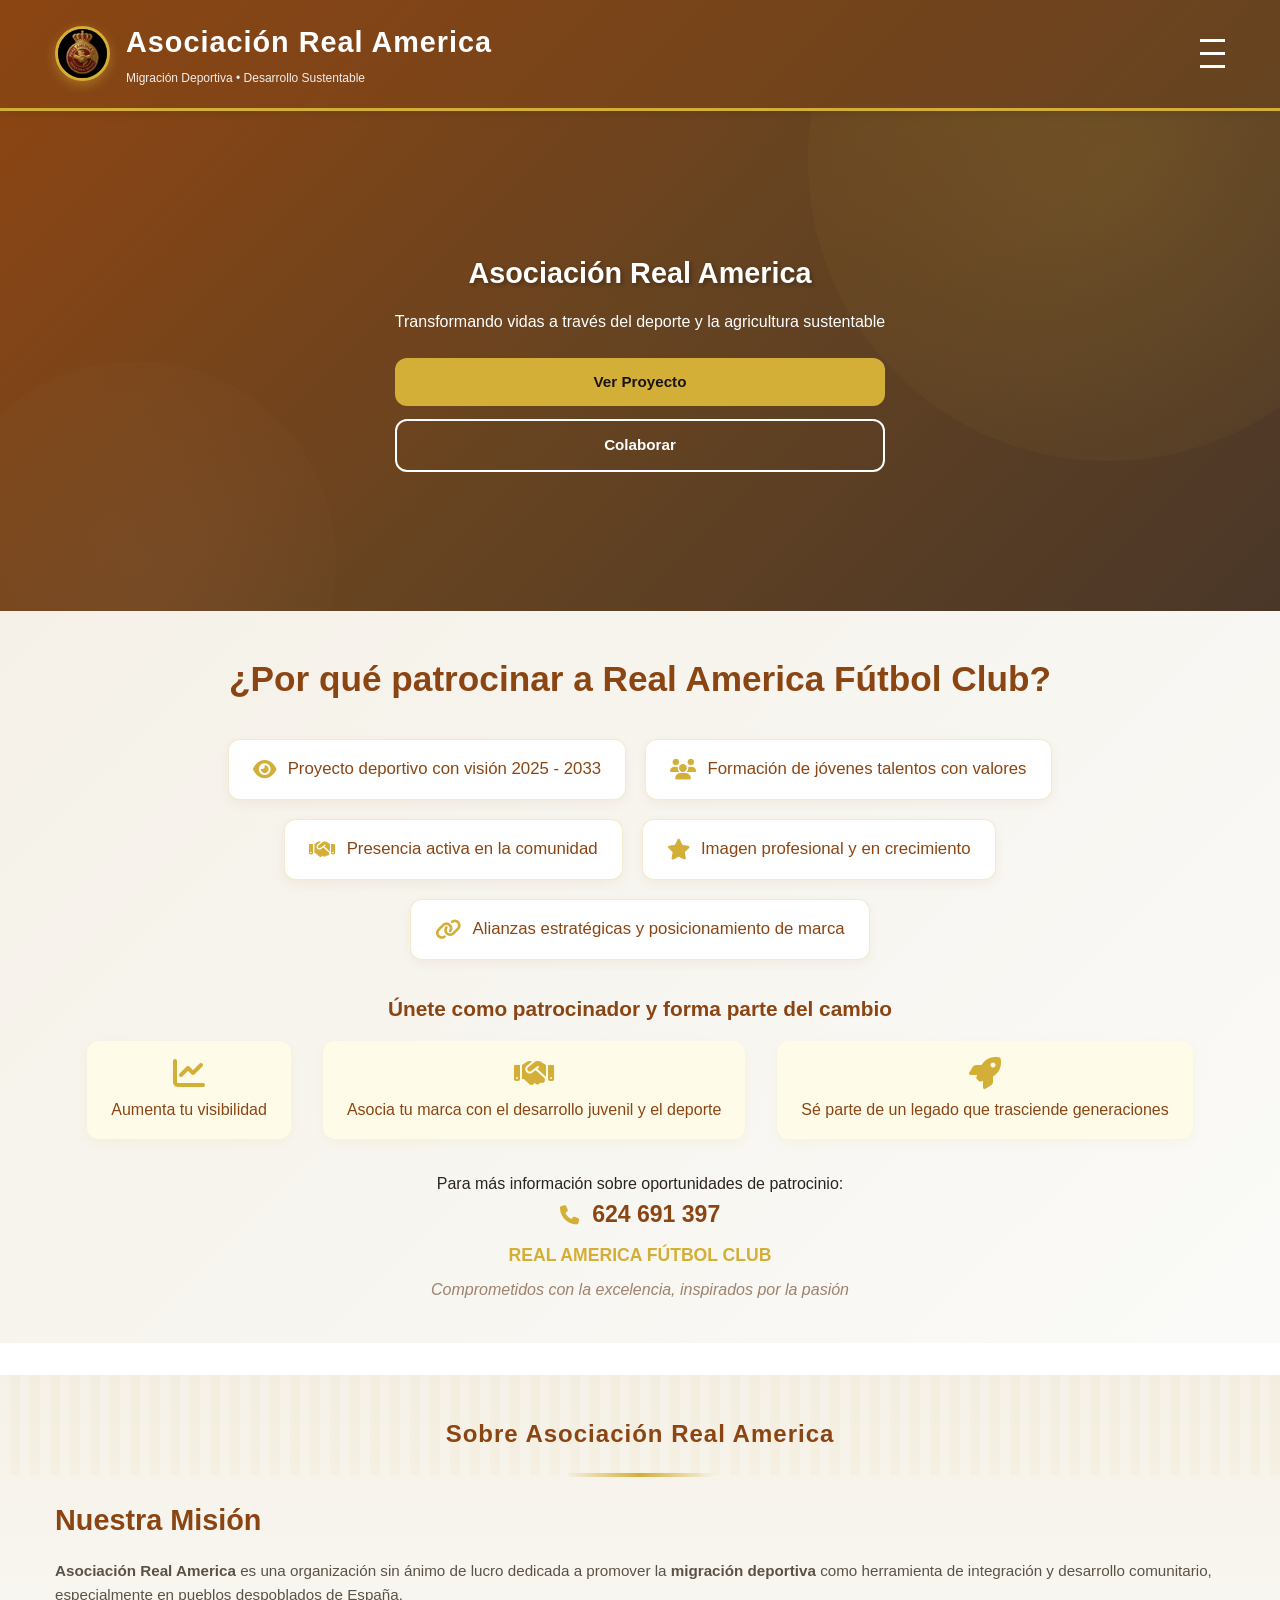
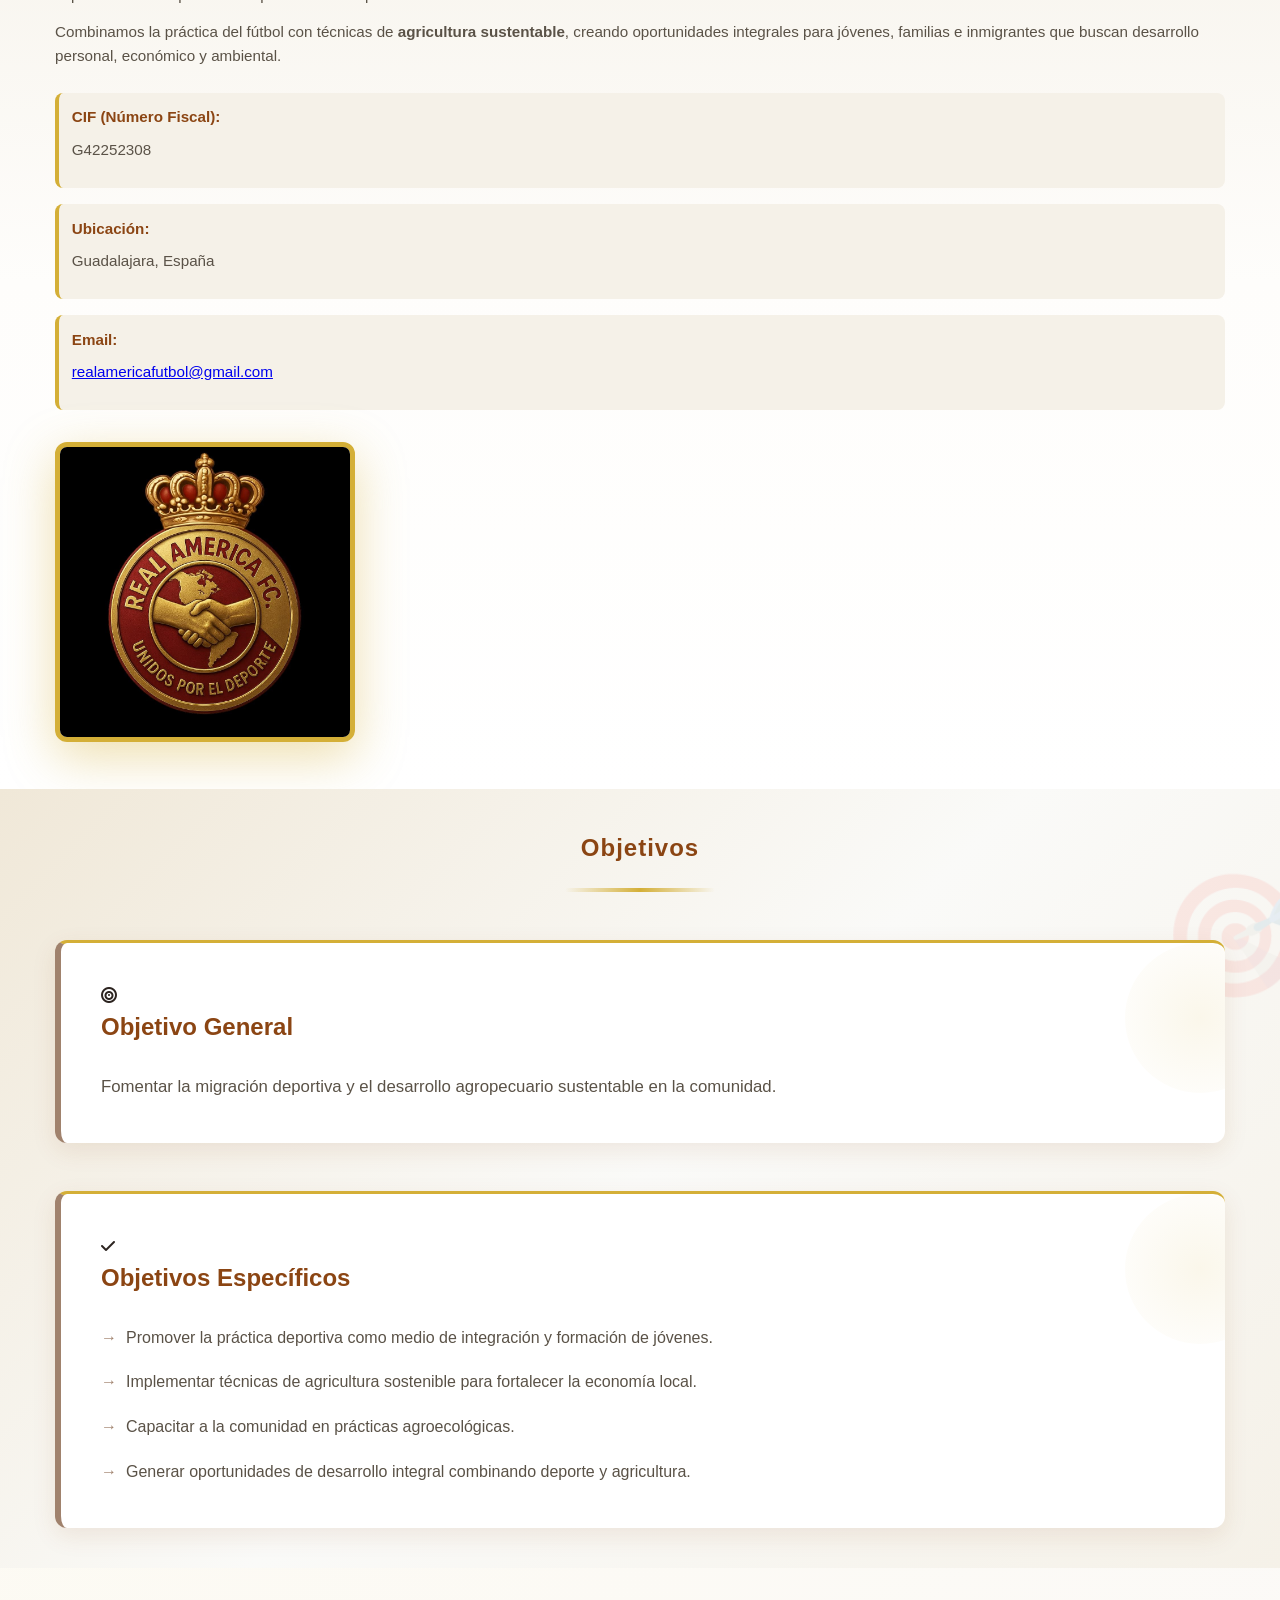
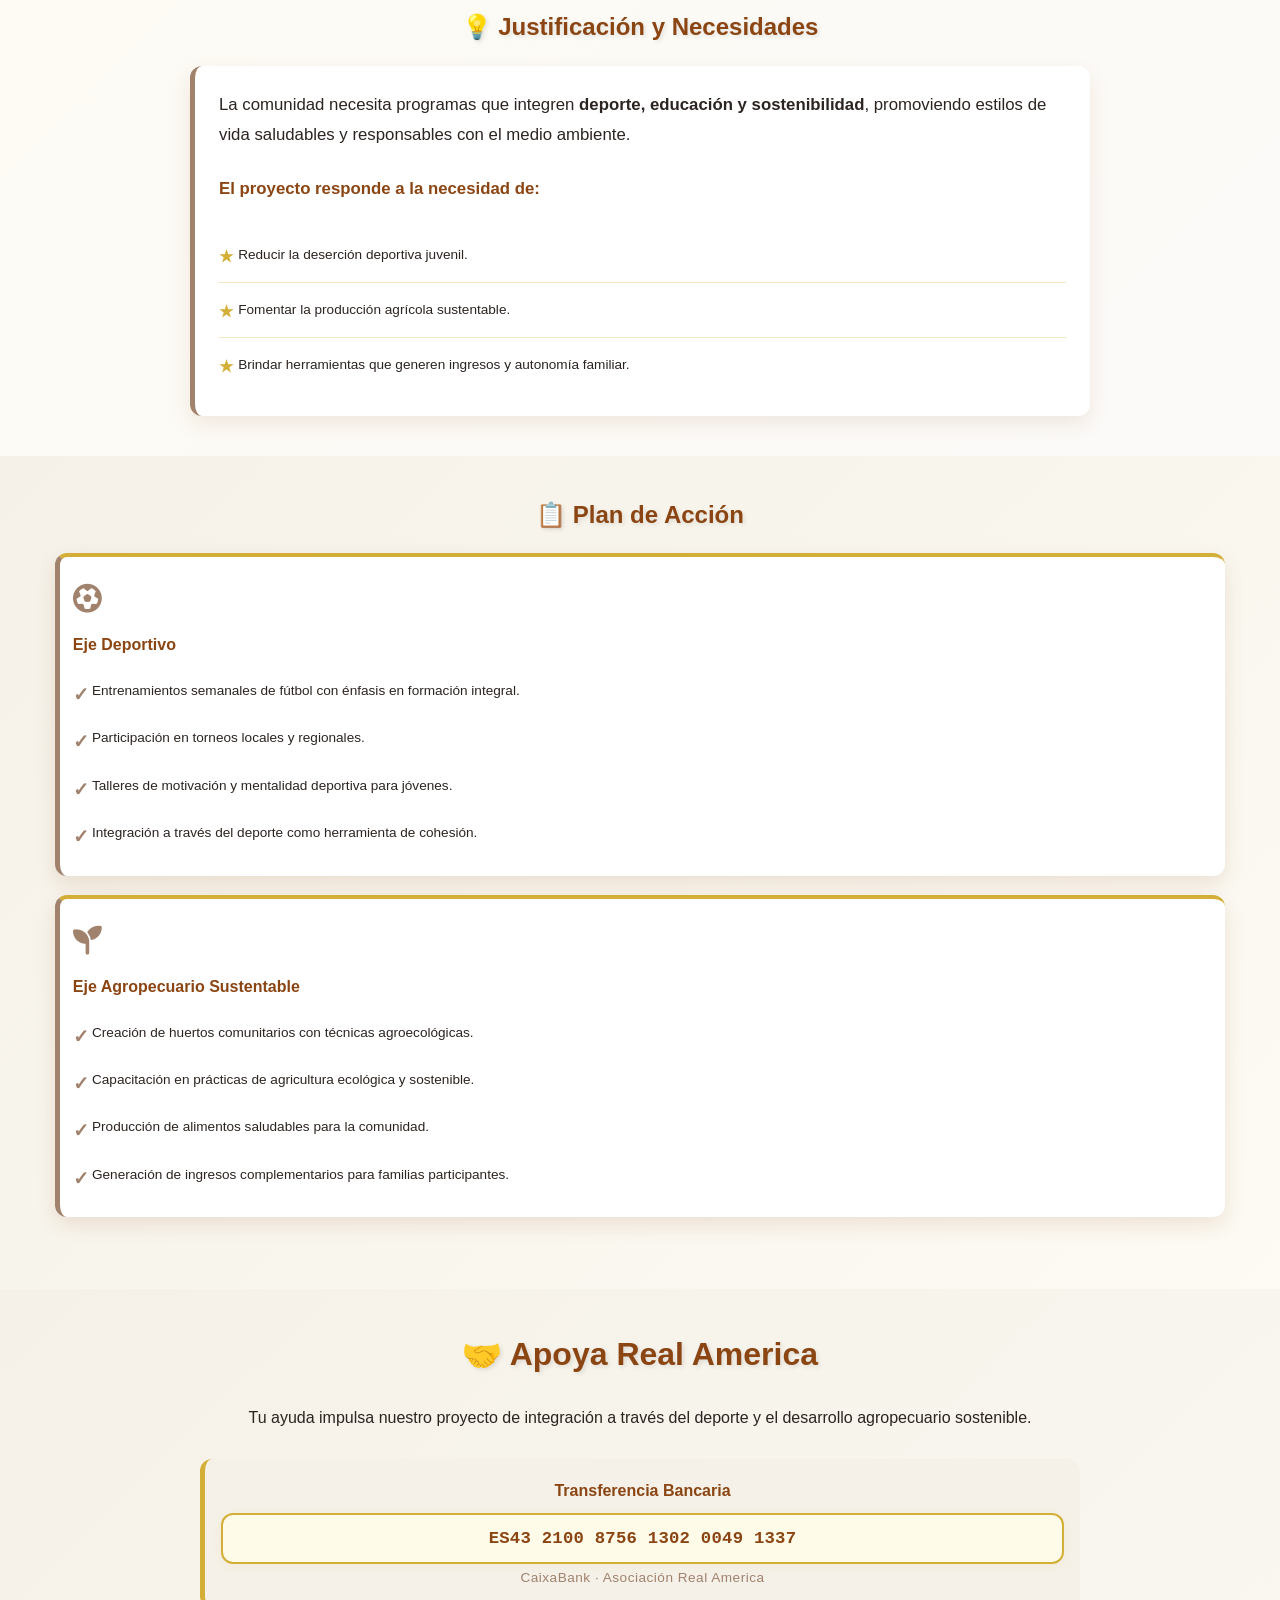
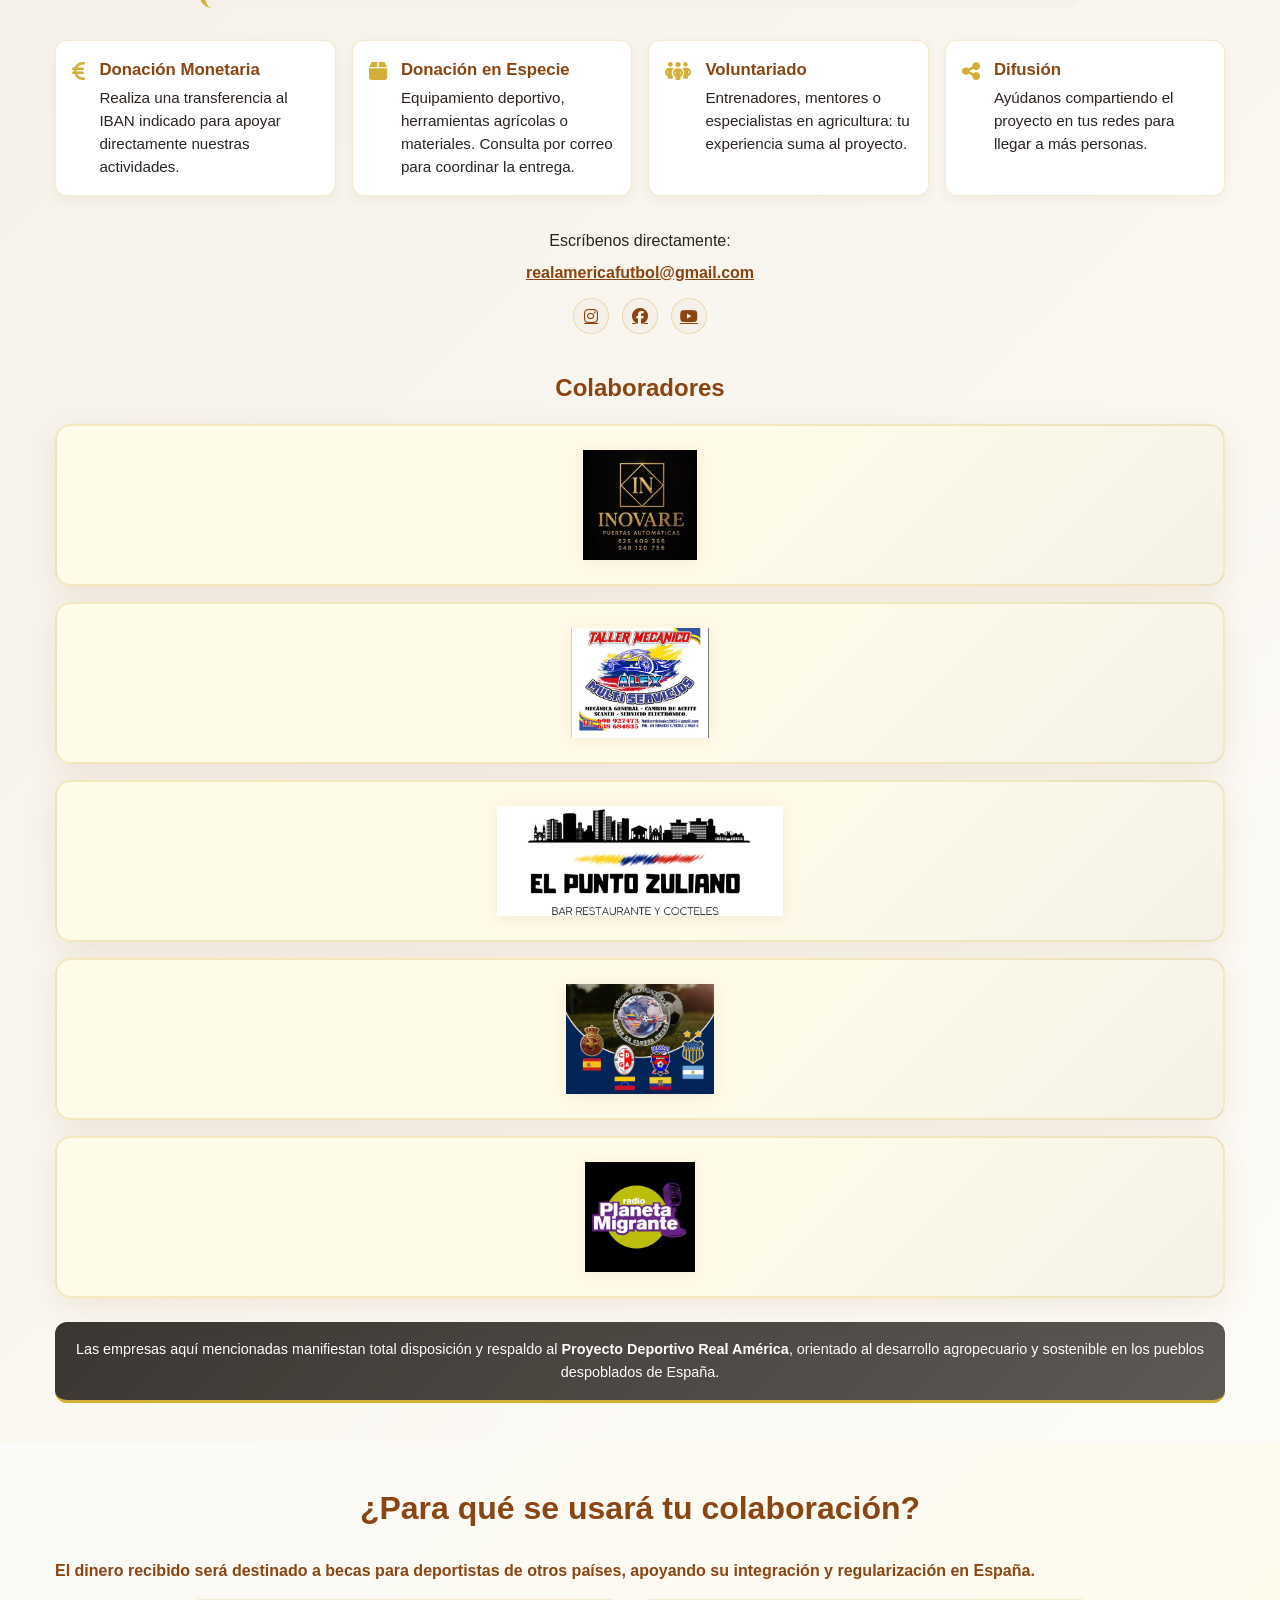
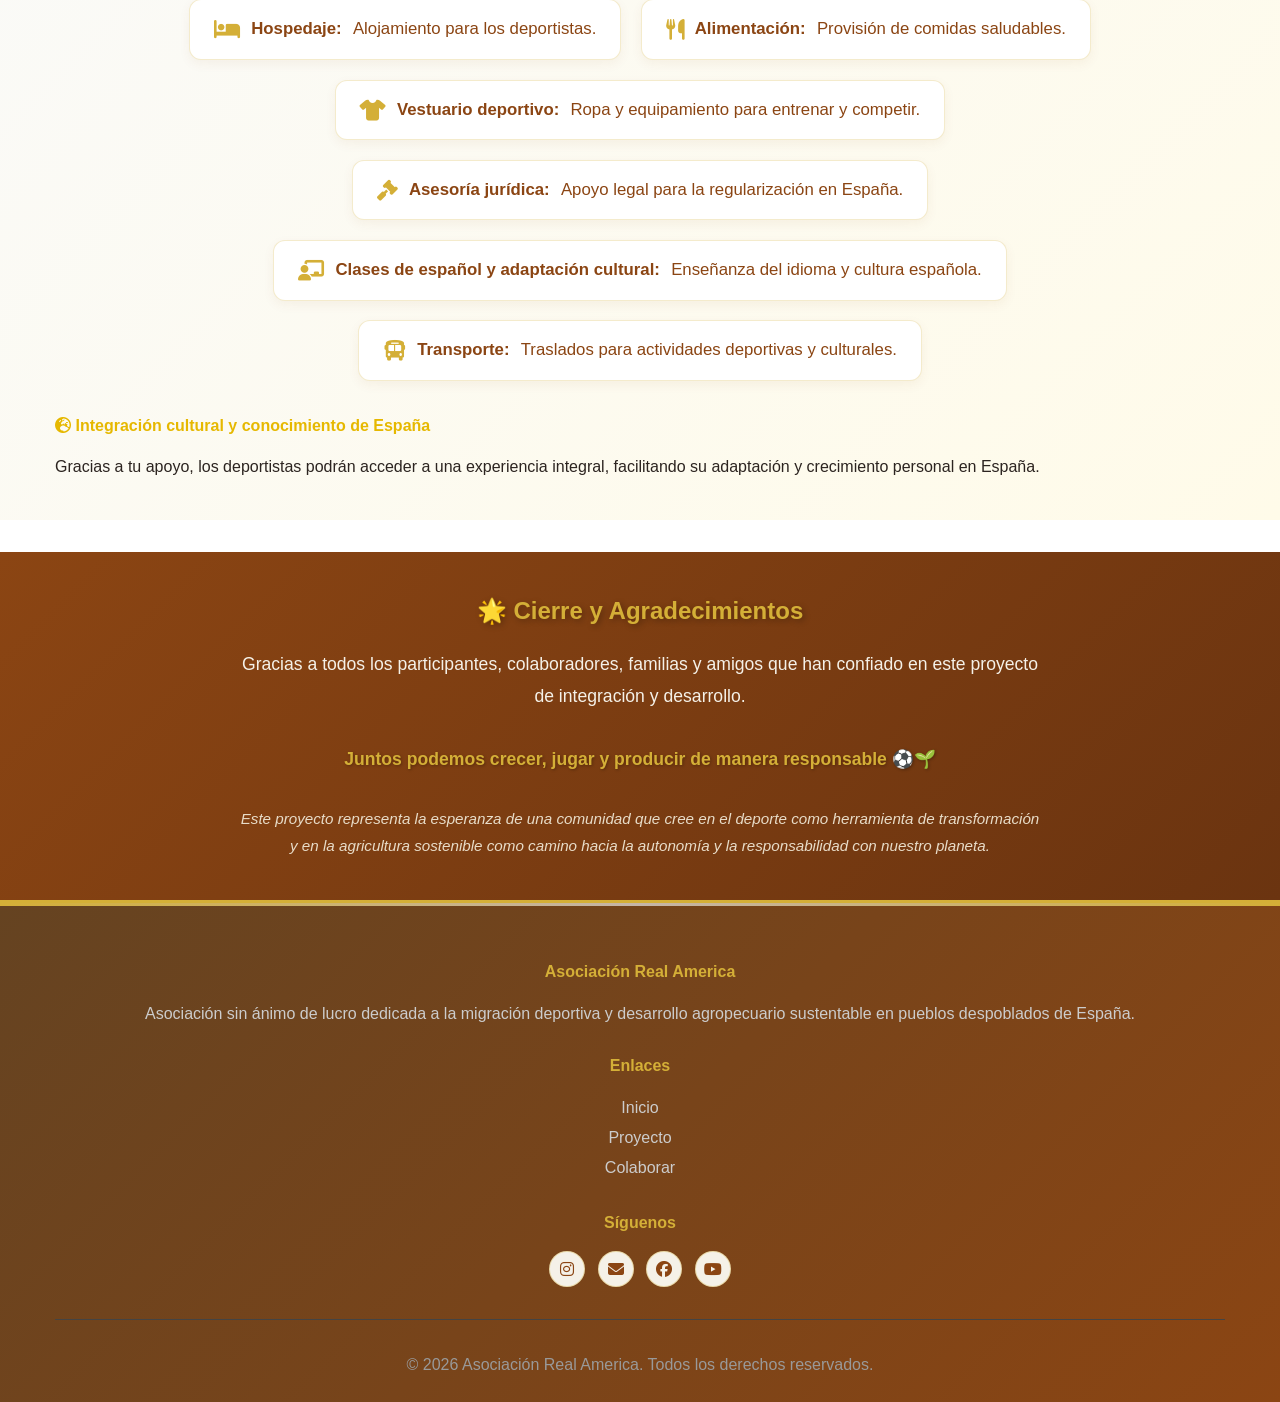
==== commit 267c690b: "Optimize mobile table layout, add inline player details with photos, integrate sponsor logos" ====
--- a/index.html
+++ b/index.html
@@ -370,29 +370,36 @@
           <div class="collaborators-grid">
             <div class="collaborator">
               <img
-                src="imagenes/Inovare.png"
+                src="imagenes/patrocinadores/Inovare.png"
                 alt="Inovare Puertas Automáticas"
                 class="collaborator-logo"
               />
             </div>
             <div class="collaborator">
               <img
-                src="imagenes/TallerAlex.png"
+                src="imagenes/patrocinadores/TallerAlex.png"
                 alt="Taller Mecánico Alex Multi Servicios"
                 class="collaborator-logo"
               />
             </div>
             <div class="collaborator">
               <img
-                src="imagenes/Zuliano.png"
+                src="imagenes/patrocinadores/Zuliano.png"
                 alt="El Punto Zuliano Bar Restaurante"
                 class="collaborator-logo"
               />
             </div>
             <div class="collaborator">
               <img
-                src="imagenes/SinFronteras.png"
+                src="imagenes/patrocinadores/SinFronteras.png"
                 alt="Fútbol Sin Fronteras"
+                class="collaborator-logo"
+              />
+            </div>
+            <div class="collaborator">
+              <img
+                src="imagenes/patrocinadores/RadioPlanetaMigrante.jpg"
+                alt="Radio Planeta Migrante"
                 class="collaborator-logo"
               />
             </div>
--- a/styles.css
+++ b/styles.css
@@ -1,3 +1,482 @@
+.section-title {
+  text-align: center;
+}
+.player-table {
+  width: 100%;
+  max-width: 980px;
+  border-collapse: collapse;
+  background: #fffdf8;
+  border: 1px solid rgba(212, 175, 55, 0.35);
+  box-shadow: 0 4px 14px rgba(139, 69, 19, 0.08);
+  margin: 0 auto 2rem auto;
+  font-size: 0.78rem;
+}
+.player-table thead th {
+  background: linear-gradient(135deg, #8b4f1f 0%, #6f3d15 100%);
+  color: #fff5e6;
+  font-weight: 700;
+  padding: 1rem 1rem;
+  text-align: left;
+  border-bottom: 2px solid rgba(212, 175, 55, 0.45);
+  line-height: 1.3;
+}
+.player-table tbody td {
+  padding: 0.9rem 1rem;
+  color: var(--text-dark);
+  vertical-align: middle;
+  text-align: left;
+}
+.player-table .player-name.clickable {
+  color: var(--primary-color);
+  font-weight: 600;
+  text-decoration: underline dotted;
+  cursor: pointer;
+  display: inline-block;
+  text-align: left;
+  width: 100%;
+}
+.player-table .name-full {
+  display: inline-block !important;
+}
+.player-table .name-short {
+  display: none !important;
+}
+/* Alineación específica por columna en escritorio */
+.player-table th:nth-child(3),
+.player-table td:nth-child(3) {
+  text-align: center;
+}
+.player-table .player-country {
+  display: inline-flex;
+  align-items: center;
+  gap: 0.4rem;
+  font-weight: 500;
+}
+.player-table .position-short {
+  display: none;
+}
+.player-table .th-short {
+  display: none;
+}
+.player-details-row {
+  display: none;
+  background: #fffaf0;
+}
+.player-details-row td {
+  padding: 1rem 1.2rem;
+  border-top: 1px solid rgba(212, 175, 55, 0.25);
+  white-space: normal;
+  overflow: visible;
+}
+.player-details-row.active {
+  display: table-row;
+}
+.player-details {
+  display: flex;
+  gap: 1.25rem;
+  align-items: flex-start;
+}
+.player-details-media img {
+  width: 160px;
+  height: 200px;
+  object-fit: cover;
+  border-radius: 10px;
+  box-shadow: 0 6px 14px rgba(0, 0, 0, 0.12);
+}
+.player-details-info h3 {
+  margin: 0 0 0.5rem 0;
+  font-size: 1.05rem;
+  color: var(--primary-color);
+}
+.player-details-info .player-extra {
+  font-size: 0.95rem;
+  color: var(--text-dark);
+  line-height: 1.5;
+  white-space: normal;
+}
+@media (max-width: 700px) {
+  .player-table {
+    width: 100vw;
+    table-layout: fixed;
+    margin-left: calc(50% - 50vw);
+    margin-right: calc(50% - 50vw);
+  }
+  .player-table thead th,
+  .player-table tbody td {
+    white-space: nowrap;
+    overflow: hidden;
+    text-overflow: clip;
+    padding: 0.5rem 0.3rem;
+  }
+  .player-table thead th {
+    font-size: 0.74rem;
+    letter-spacing: 0.2px;
+    text-align: left;
+  }
+  .player-table tbody td {
+    font-size: 0.84rem;
+  }
+  .player-table .player-name.clickable {
+    display: inline-block;
+    max-width: 100%;
+    letter-spacing: 0;
+    text-align: left;
+    width: 100%;
+  }
+  .player-table th:nth-child(1),
+  .player-table td:nth-child(1) {
+    width: 62%;
+    text-align: left;
+  }
+  .player-table th:nth-child(2),
+  .player-table td:nth-child(2) {
+    width: 6%;
+    text-align: center;
+  }
+  .player-table th:nth-child(3),
+  .player-table td:nth-child(3) {
+    width: 12%;
+    text-align: center;
+  }
+  .player-table th:nth-child(4),
+  .player-table td:nth-child(4) {
+    width: 20%;
+    text-align: left;
+  }
+  .player-table thead th:nth-child(3) {
+    padding-left: 0.45rem;
+    padding-right: 0.45rem;
+  }
+  .player-table thead th:not(:last-child),
+  .player-table tbody td:not(:last-child) {
+    border-right: 1px solid rgba(212, 175, 55, 0.25);
+  }
+  .player-table thead th:nth-child(2) {
+    font-size: 0;
+    line-height: 1;
+  }
+  .player-table thead th:nth-child(2)::after {
+    content: "Nac";
+    font-size: 0.72rem;
+    letter-spacing: 0.2px;
+    line-height: 1.2;
+    color: #fff5e6;
+  }
+  .player-table .player-country {
+    justify-content: center;
+    font-size: 0;
+    line-height: 0;
+  }
+  .player-table .flag-icon {
+    width: 14px;
+    height: 10px;
+  }
+  .player-table .position-full {
+    display: none;
+  }
+  .player-table .position-short {
+    display: inline;
+  }
+  .player-table .name-full {
+    display: none !important;
+  }
+  .player-table .name-short {
+    display: inline-block !important;
+  }
+
+  .player-details-row td {
+    padding: 0.85rem 0.75rem;
+    white-space: normal;
+    overflow: visible;
+  }
+  .player-details {
+    flex-direction: column;
+    align-items: flex-start;
+  }
+  .player-details-media img {
+    width: 100%;
+    height: auto;
+    max-width: 240px;
+  }
+  .player-details-info h3 {
+    font-size: 0.9rem;
+    line-height: 1.25;
+    white-space: normal;
+    word-break: break-word;
+  }
+
+  .staff-table {
+    width: 100vw;
+    margin-left: calc(50% - 50vw);
+    margin-right: calc(50% - 50vw);
+    font-size: 0.86rem;
+  }
+  .staff-table th,
+  .staff-table td {
+    padding: 0.6rem 0.45rem;
+    white-space: nowrap;
+    overflow: hidden;
+    text-overflow: clip;
+    text-align: center;
+  }
+  .staff-table th:nth-child(1),
+  .staff-table td:nth-child(1) {
+    width: 60%;
+  }
+  .staff-table th:nth-child(2),
+  .staff-table td:nth-child(2) {
+    width: 40%;
+  }
+}
+/* Lista de jugadores en fila */
+.player-list {
+  width: 98vw;
+  max-width: 1100px;
+  margin: 0 auto 2rem auto;
+  display: flex;
+  flex-direction: column;
+  align-items: center;
+}
+.player-row {
+  display: flex;
+  align-items: center;
+  gap: 1.2rem;
+  background: var(--white);
+  border-radius: 10px;
+  box-shadow: 0 2px 8px rgba(139, 69, 19, 0.07);
+  padding: 1rem 1.5rem;
+  margin-bottom: 0.7rem;
+  font-size: 1.08rem;
+}
+.player-name.clickable {
+  color: var(--primary-color);
+  font-weight: 600;
+  cursor: pointer;
+  text-decoration: underline dotted;
+  transition: color 0.2s;
+}
+.player-name.clickable:hover {
+  color: var(--secondary-color);
+}
+.player-country {
+  display: flex;
+  align-items: center;
+  gap: 0.4rem;
+  font-weight: 500;
+}
+.flag-icon {
+  width: 24px;
+  height: 18px;
+  border-radius: 3px;
+  box-shadow: 0 1px 3px rgba(0,0,0,0.08);
+}
+.player-age, .player-position {
+  font-weight: 500;
+  color: var(--text-dark);
+}
+/* Modal de detalles de jugador */
+.player-modal {
+  display: none;
+  position: fixed;
+  z-index: 3000;
+  left: 0;
+  top: 0;
+  width: 100vw;
+  height: 100vh;
+  background: rgba(0,0,0,0.7);
+  justify-content: center;
+  align-items: center;
+}
+.player-modal.active {
+  display: flex;
+}
+.player-modal-content {
+  background: #fff;
+  border-radius: 16px;
+  max-width: 95vw;
+  width: 400px;
+  padding: 2rem 1.5rem 1.5rem 1.5rem;
+  box-shadow: 0 8px 32px rgba(0,0,0,0.25);
+  position: relative;
+  text-align: center;
+}
+.player-modal-close {
+  position: absolute;
+  top: 12px;
+  right: 18px;
+  font-size: 2rem;
+  color: #b71c1c;
+  cursor: pointer;
+  font-weight: bold;
+  z-index: 10;
+}
+.player-list {
+  width: 100%;
+  margin-bottom: 2rem;
+}
+.player-row {
+  display: flex;
+  align-items: center;
+  background: var(--white);
+  border-radius: 16px;
+  box-shadow: 0 2px 8px rgba(139, 69, 19, 0.07);
+  padding: 1.2rem 2.2rem;
+  margin-bottom: 0.7rem;
+  font-size: 1.08rem;
+  gap: 0;
+  width: 100%;
+  max-width: 900px;
+}
+@media (max-width: 900px) {
+  .player-list {
+    width: 99vw;
+    max-width: 99vw;
+  }
+  .player-row {
+    max-width: 99vw;
+    padding-left: 1vw;
+    padding-right: 1vw;
+  }
+}
+@media (max-width: 600px) {
+  .player-list {
+    width: 100%;
+    max-width: 980px;
+    margin: 0 0 2rem 0;
+    display: flex;
+    flex-direction: column;
+    align-items: flex-start;
+    padding: 0;
+  }
+    /* Encabezado de la tabla de plantilla */
+    .player-header-row {
+      display: grid;
+      grid-template-columns: 2.6fr 1.4fr 0.6fr 1.1fr;
+      align-items: center;
+      width: 100%;
+      max-width: 980px;
+      background: linear-gradient(135deg, #8b4f1f 0%, #6f3d15 100%);
+      border-radius: 12px 12px 0 0;
+      font-weight: 700;
+      color: #fff5e6;
+      font-size: 1.02rem;
+      padding: 0.85rem 1.6rem;
+      box-sizing: border-box;
+      margin-bottom: 0;
+      border-bottom: 2px solid rgba(212, 175, 55, 0.45);
+    }
+    .player-header-cell {
+      text-align: left;
+      white-space: nowrap;
+      overflow: hidden;
+      text-overflow: ellipsis;
+    }
+    .player-header-cell.edad {
+      text-align: center;
+    }
+    .player-row {
+      display: grid;
+      grid-template-columns: 2.6fr 1.4fr 0.6fr 1.1fr;
+      align-items: center;
+      background: #fffdf8;
+      border-radius: 0 0 12px 12px;
+      box-shadow: 0 4px 14px rgba(139, 69, 19, 0.08);
+      padding: 1rem 1.6rem;
+      margin-bottom: 1rem;
+      font-size: 1.03rem;
+      width: 100%;
+      max-width: 980px;
+      box-sizing: border-box;
+      gap: 0;
+      border: 1px solid rgba(212, 175, 55, 0.35);
+      color: var(--text-dark);
+    }
+    .player-name.clickable.full-width {
+      white-space: nowrap;
+      overflow: hidden;
+      text-overflow: ellipsis;
+      font-size: 1.05rem;
+      text-align: left;
+      margin-right: 0;
+      font-weight: 600;
+      color: var(--primary-color);
+      text-decoration: underline dotted;
+    }
+    .player-country, .player-age, .player-position {
+      white-space: nowrap;
+      overflow: hidden;
+      text-overflow: ellipsis;
+      color: var(--text-dark);
+    }
+    .player-country {
+      display: flex;
+      align-items: center;
+      gap: 0.4rem;
+      font-weight: 500;
+    }
+    .player-age {
+      text-align: center;
+    }
+    .player-position {
+      text-align: left;
+    }
+    padding-left: 2vw;
+    padding-right: 2vw;
+  }
+}
+.player-name.clickable.full-width {
+  flex: 1 1 auto;
+  min-width: 0;
+  white-space: nowrap;
+  overflow: hidden;
+  text-overflow: ellipsis;
+  font-size: 1.12rem;
+  text-align: left;
+  margin-right: 18px;
+}
+.player-country, .player-age, .player-position {
+  flex: 0 0 auto;
+  margin-left: 18px;
+}
+.player-row {
+  display: flex;
+  align-items: center;
+  justify-content: space-between;
+  background: var(--white);
+  border-radius: 18px;
+  box-shadow: 0 2px 8px rgba(139, 69, 19, 0.07);
+  padding: 1.2rem 2.2rem;
+  margin-bottom: 0.7rem;
+  font-size: 1.08rem;
+  width: 100%;
+  max-width: 900px;
+  box-sizing: border-box;
+}
+}
+.player-card .player-image img {
+  width: 80px;
+  height: 80px;
+  object-fit: cover;
+  border-radius: 50%;
+  border: 2px solid var(--secondary-color);
+  margin-bottom: 0.7rem;
+}
+.player-card h3 {
+  font-size: 1.1rem;
+  margin-bottom: 0.2rem;
+  color: var(--primary-color);
+  cursor: pointer;
+}
+.player-card p {
+  margin: 0.1rem 0;
+  font-size: 0.97rem;
+}
+.player-card .position {
+  color: var(--secondary-color);
+  font-weight: 600;
+  font-size: 0.98rem;
+  margin-top: 0.2rem;
+}
 /* ===== SECCIÓN PATROCINADORES ===== */
 .patrocinadores {
   padding: 3rem 2rem;
@@ -314,6 +793,9 @@
   display: flex;
   list-style: none;
   gap: 2rem;
+  flex-direction: row;
+  background: none;
+  position: static;
 }
 
 .nav-menu a {
@@ -1847,17 +2329,28 @@
 }
 
 /* Responsive */
-@media (max-width: 768px) {
-  .nav-brand {
-    flex: 1;
-  }
-
-  .brand-logo-text {
-    gap: 0.7rem;
-  }
-
-  .brand-logo {
-    width: 45px;
+@media (max-width: 900px) {
+  .player-list {
+    width: 99vw;
+    max-width: 99vw;
+  }
+  .player-header-row, .player-row {
+    max-width: 99vw;
+    width: 100%;
+    padding-left: 2vw;
+    padding-right: 2vw;
+    font-size: 0.99rem;
+  }
+  .player-header-row {
+    grid-template-columns: 2.2fr 1.1fr 0.7fr 1.1fr;
+  }
+  .player-row {
+    grid-template-columns: 2.2fr 1.1fr 0.7fr 1.1fr;
+    border-radius: 0 0 12px 12px;
+    padding-top: 1rem;
+    padding-bottom: 1rem;
+  }
+}
     height: 45px;
   }
 
@@ -1870,19 +2363,49 @@
   }
 
   .nav-menu {
-    position: absolute;
+    position: fixed;
     left: 0;
-    top: 100%;
+    top: 0;
+    width: 100vw;
+    height: 100vh;
     flex-direction: column;
-    background: var(--primary-color);
-    width: 100%;
+    background: rgba(43, 24, 7, 0.98);
     text-align: center;
     gap: 0;
-    display: none;
+    display: none !important;
+    z-index: 2000;
+    padding-top: 90px;
+    transition: all 0.3s ease;
+    box-shadow: 0 8px 32px rgba(0,0,0,0.25);
   }
 
   .nav-menu.active {
+    display: flex !important;
+  }
+
+  .nav-menu li {
+    padding: 1.2rem 0;
+    border-bottom: 1px solid rgba(255,255,255,0.08);
+  }
+
+  .nav-menu a {
+    color: #fff !important;
+    font-size: 1.3rem;
+    font-weight: 600;
+    letter-spacing: 1px;
+    display: block;
+    width: 100%;
+    transition: color 0.2s;
+  }
+
+  .nav-menu a:hover {
+    color: var(--secondary-color) !important;
+    background: rgba(255,255,255,0.04);
+  }
+
+  .hamburger {
     display: flex;
+    z-index: 2100;
   }
 
   .nav-menu li {
@@ -2130,48 +2653,33 @@
     margin: 0.5rem auto 0.2rem auto;
     border-radius: 8px;
     word-break: break-all;
-    max-width: 100%;
-    box-sizing: border-box;
-  }
-
-  .iban-details-full {
-    font-size: 0.9rem;
-    margin-top: 0.3rem;
-    word-break: break-word;
-  }
-
-  .about-info {
-    grid-template-columns: 1fr;
-  }
-
-  .info-item {
-    padding: 0.8rem;
-  }
-
-  .placeholder-image {
-    height: 300px;
-  }
-}
-
-@media (max-width: 480px) {
-  .nav-brand h1 {
-    font-size: 1.2rem;
-  }
-
-  .nav-brand .slogan {
-    font-size: 0.7rem;
-  }
-
-  .navbar {
-    padding: 0.8rem 0;
-  }
-
-  .brand-logo {
-    width: 40px;
-    height: 40px;
-  }
-
-  .hero {
+    @media (max-width: 600px) {
+      .player-list {
+        width: 100vw;
+        max-width: 100vw;
+        padding: 0;
+      }
+      .player-header-row, .player-row {
+        max-width: 100vw;
+        width: 100vw;
+        padding-left: 2vw;
+        padding-right: 2vw;
+        font-size: 0.97rem;
+        box-sizing: border-box;
+      }
+      .player-header-row {
+        border-radius: 0;
+        padding-top: 0.7rem;
+        padding-bottom: 0.7rem;
+        grid-template-columns: 2fr 1fr 0.7fr 1fr;
+      }
+      .player-row {
+        border-radius: 0 0 10px 10px;
+        padding-top: 0.7rem;
+        padding-bottom: 0.7rem;
+        grid-template-columns: 2fr 1fr 0.7fr 1fr;
+      }
+    }
     padding: 50px 20px;
     min-height: 60vh;
   }
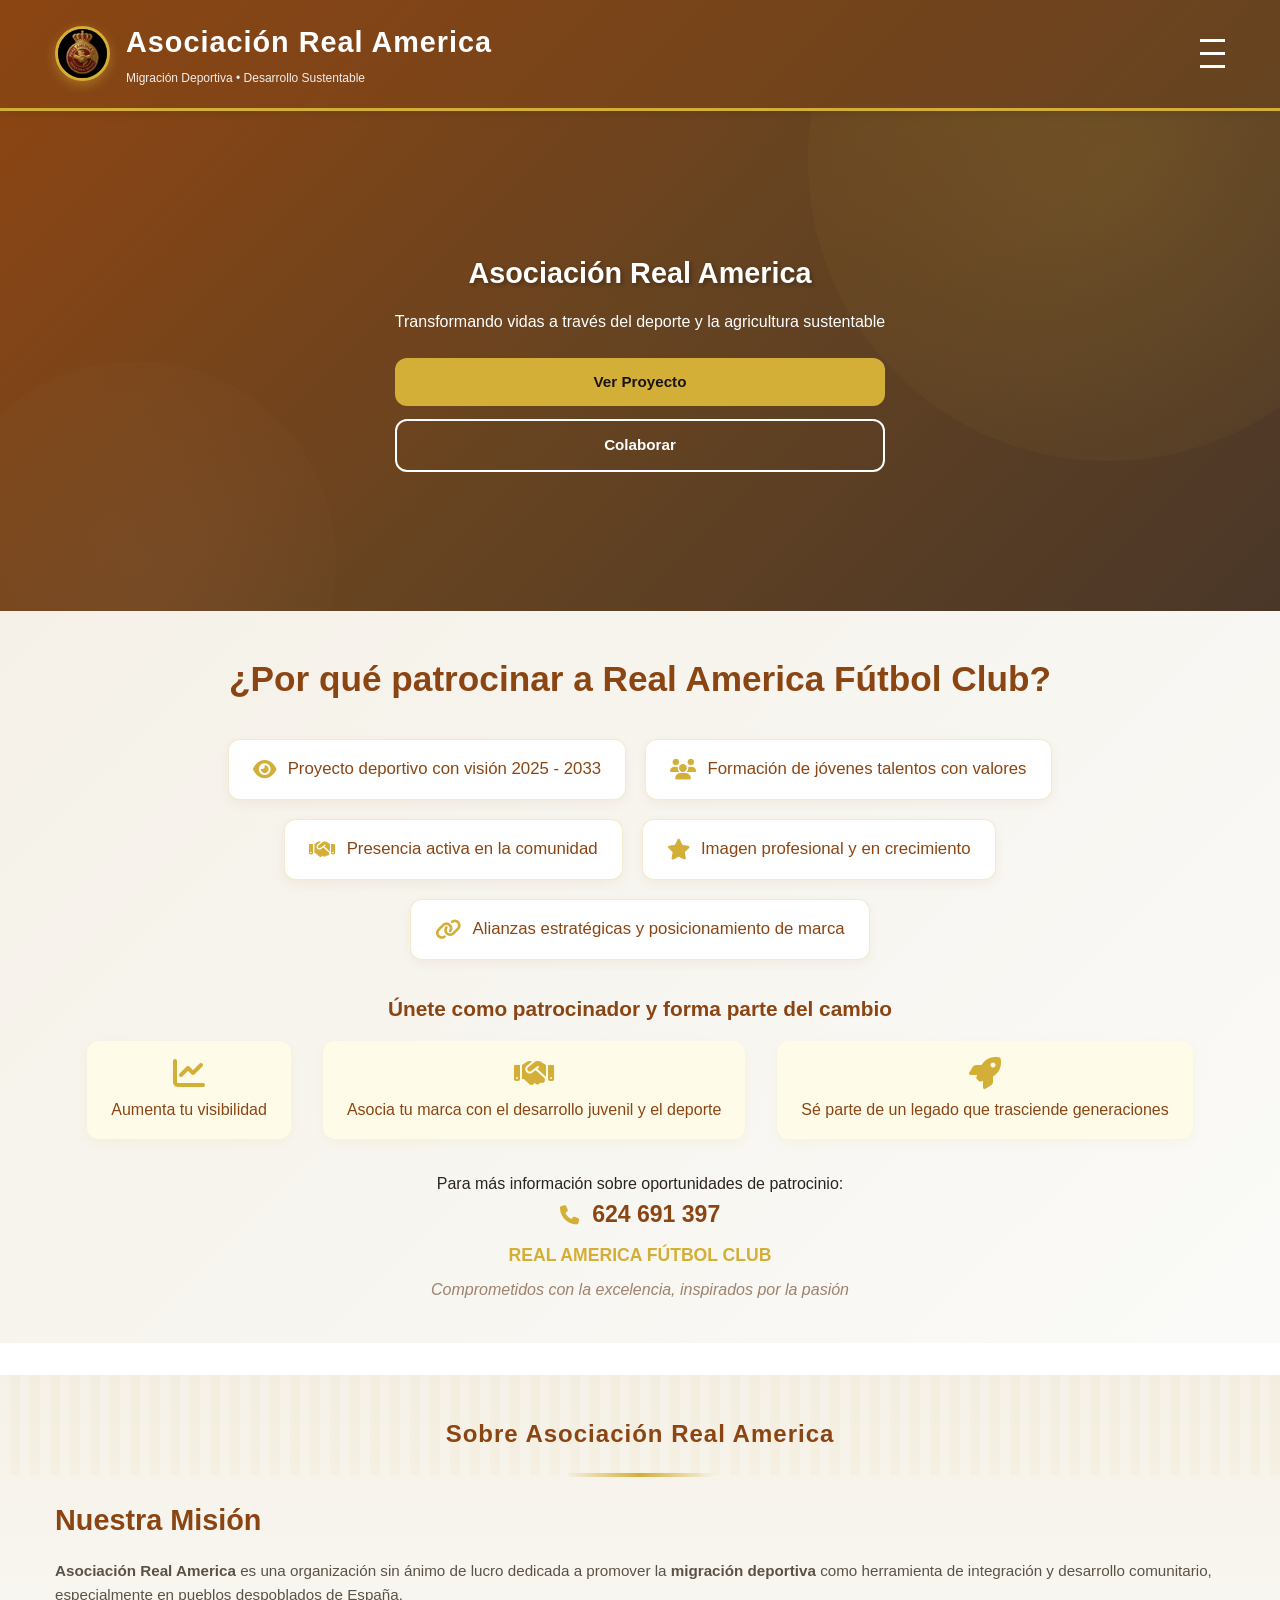
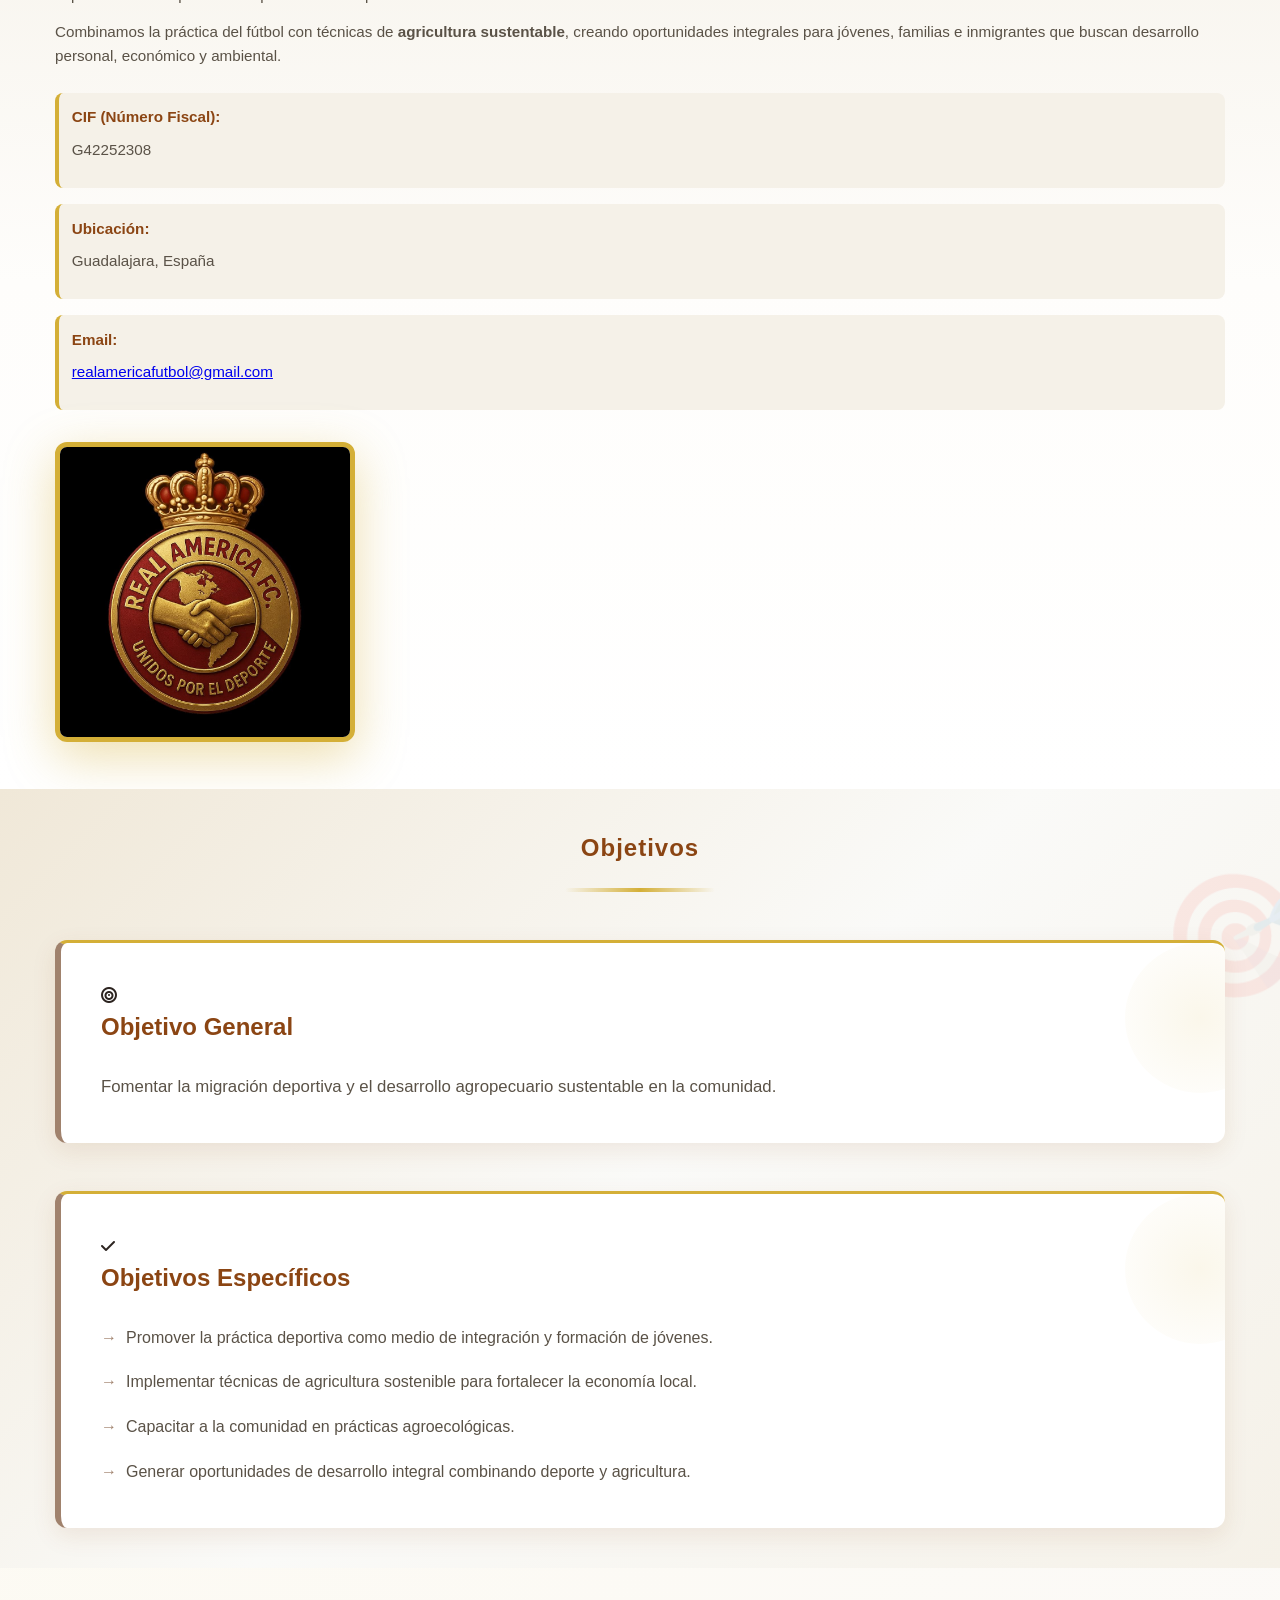
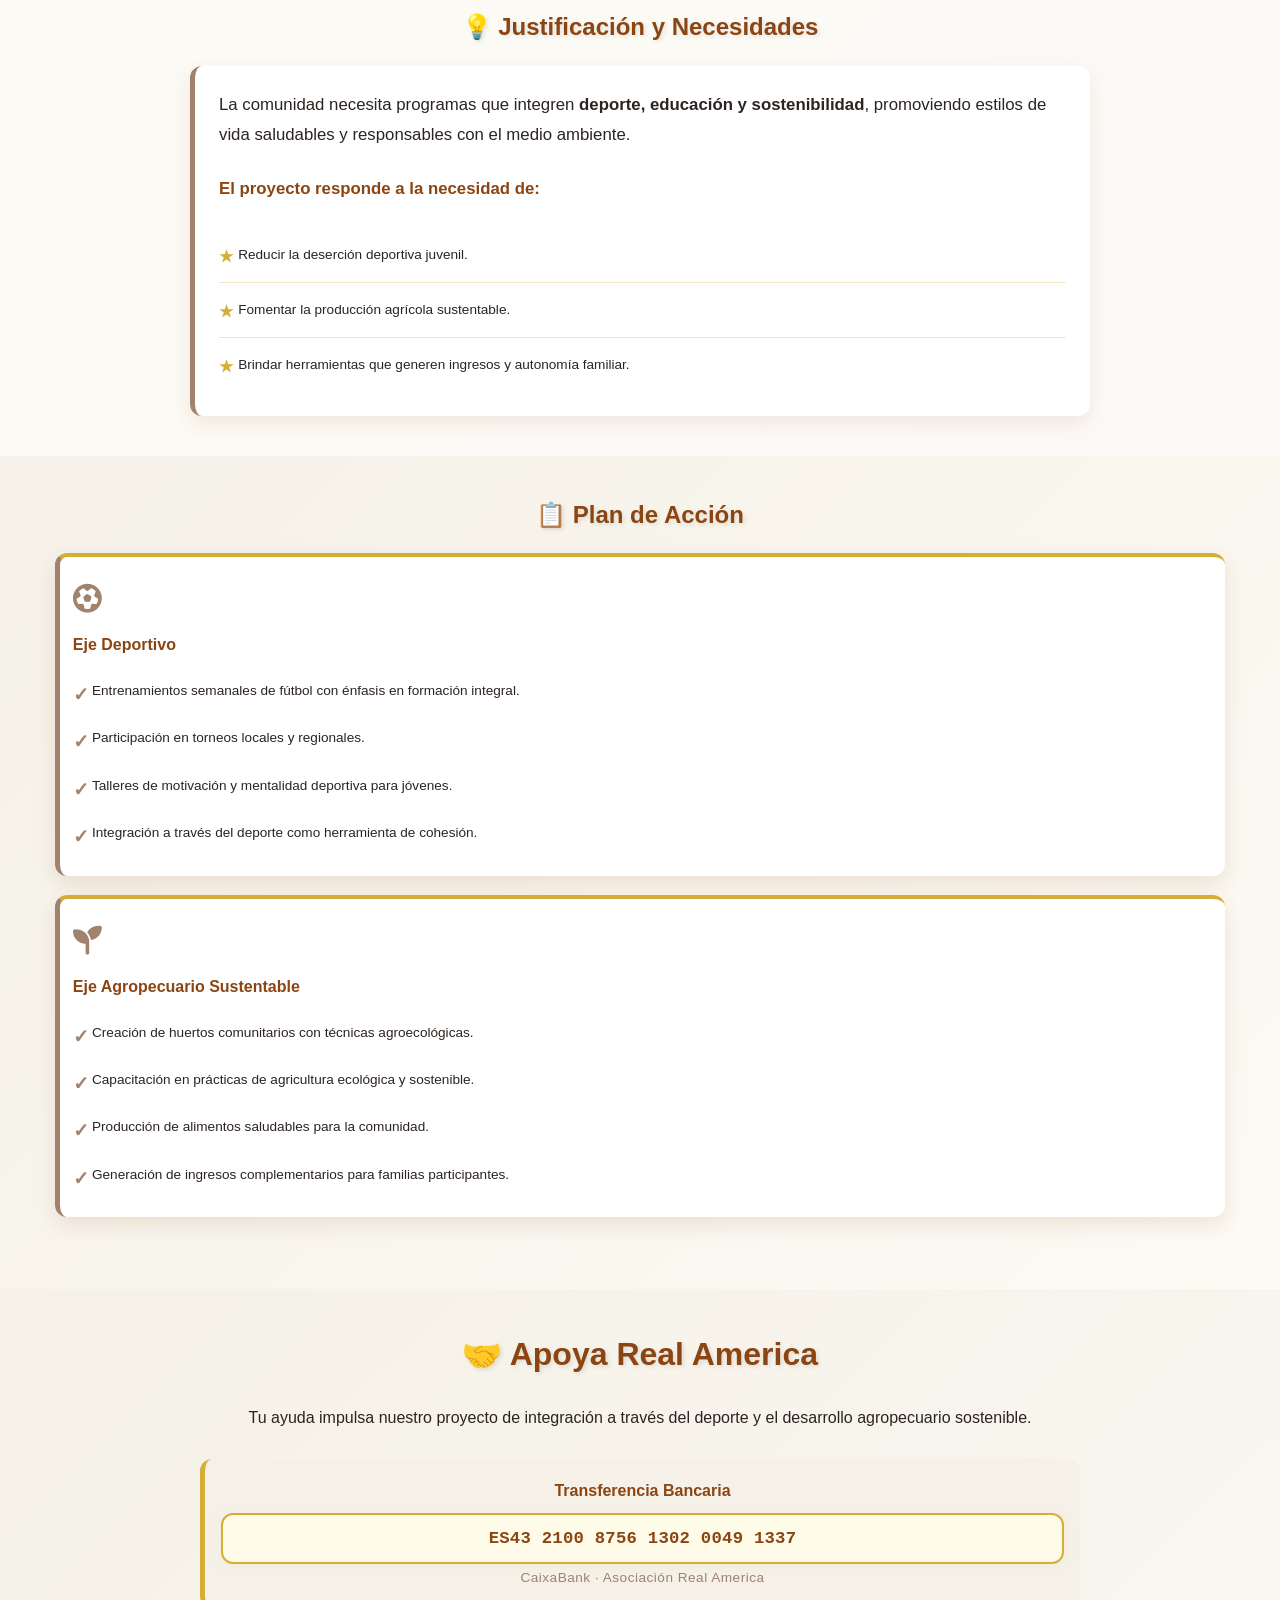
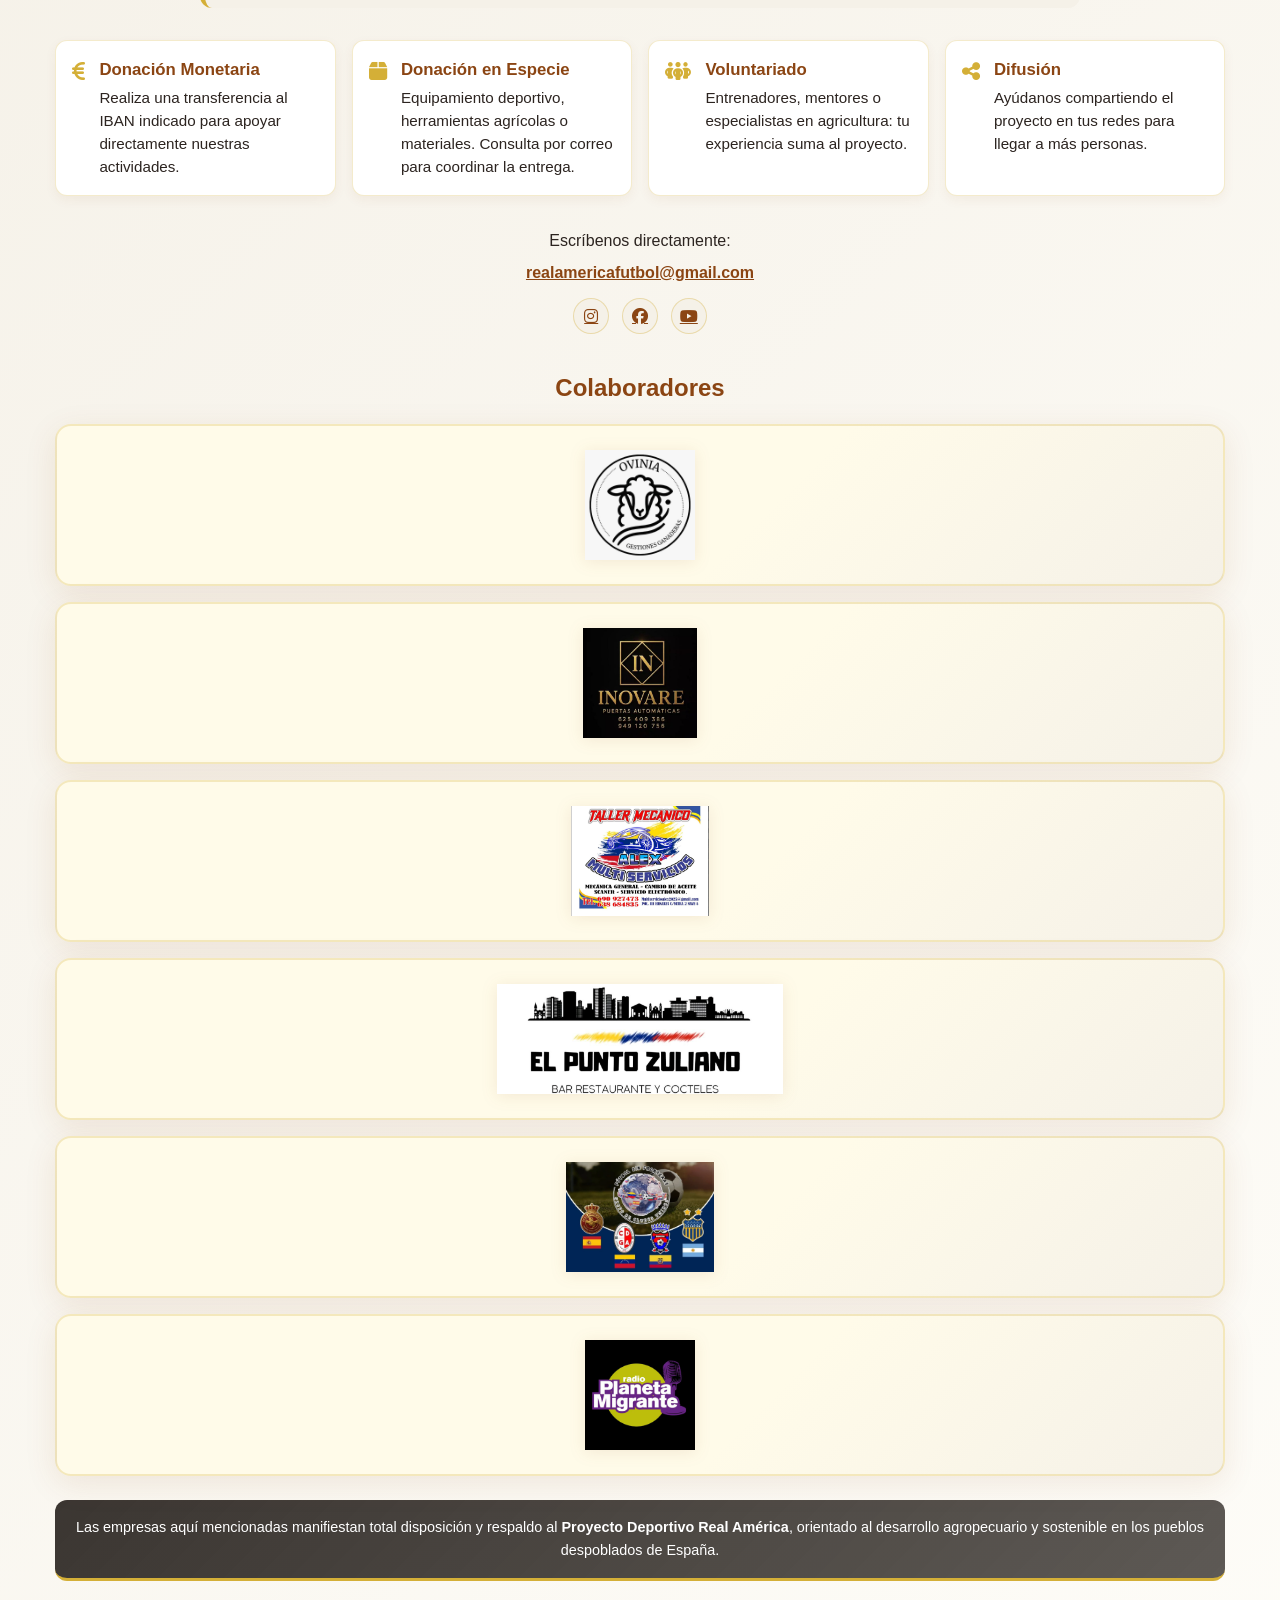
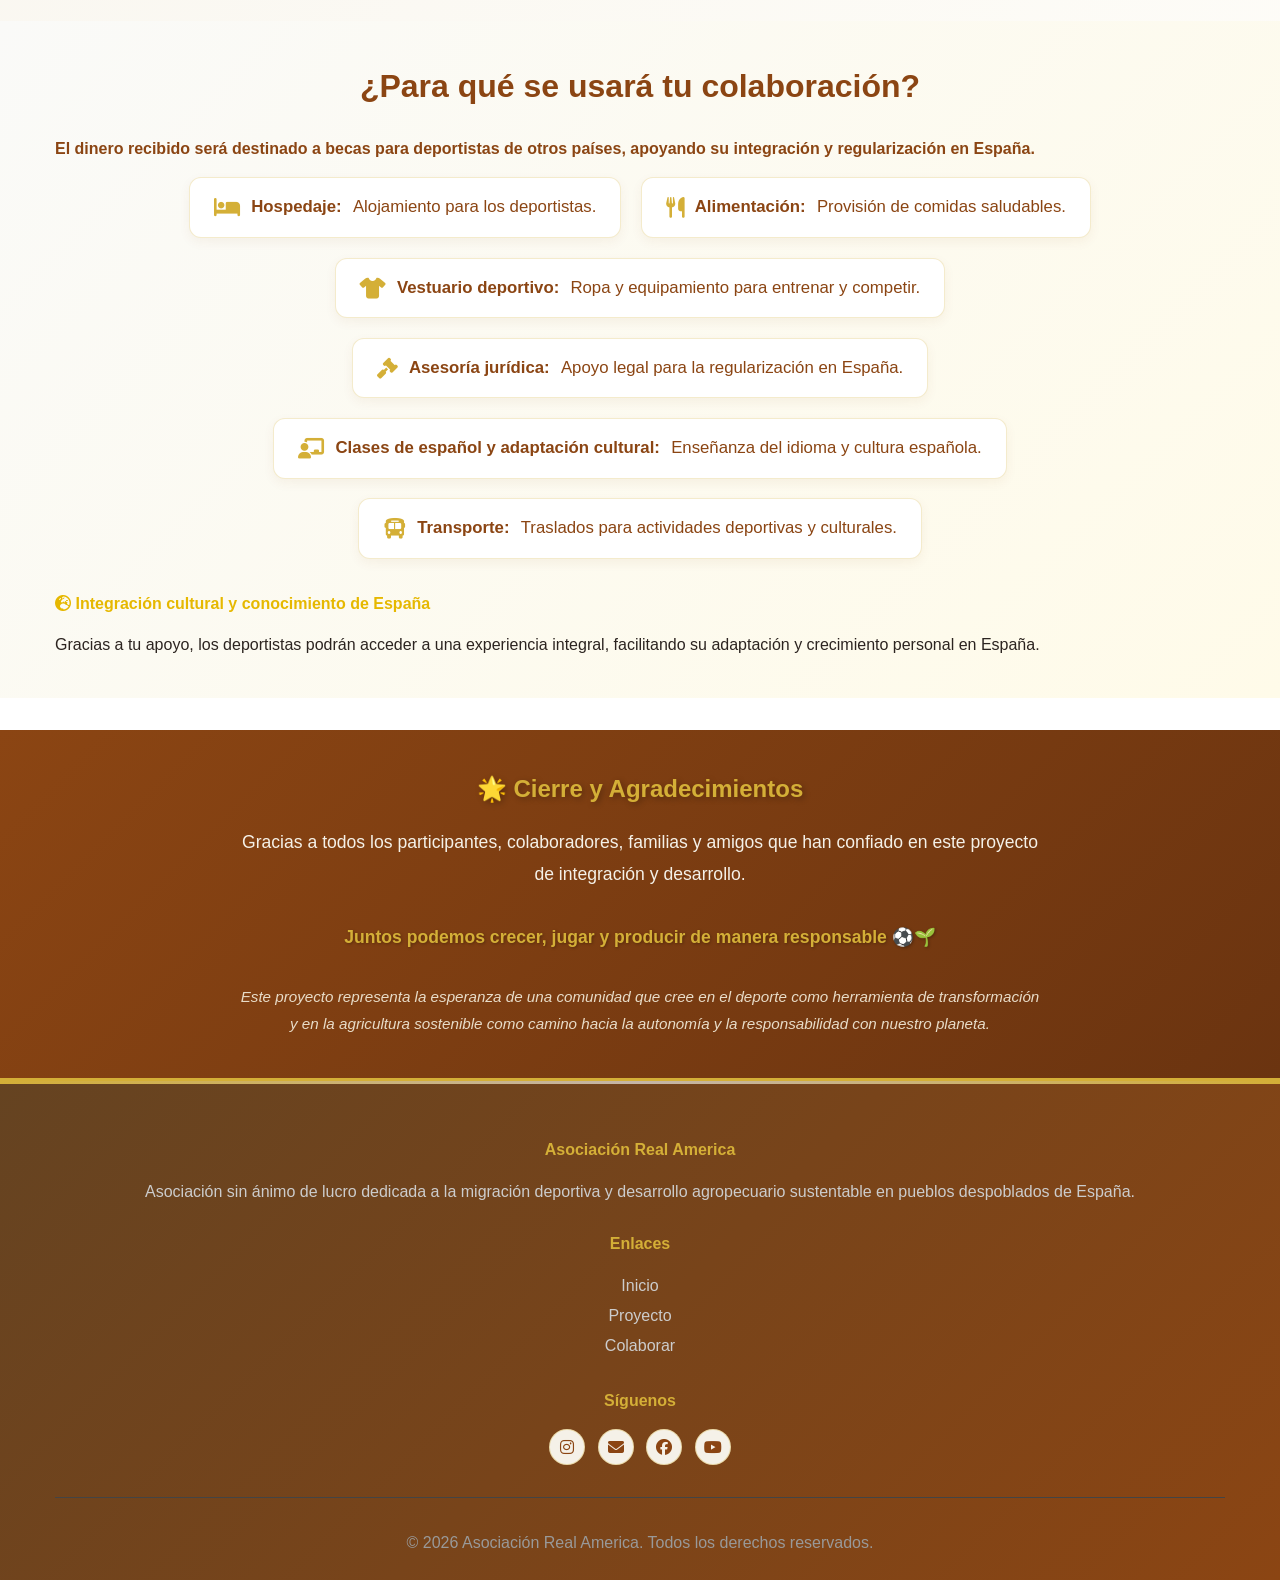
==== commit 0dcfc023: "Add Ovinia sponsor logo as first collaborator" ====
--- a/index.html
+++ b/index.html
@@ -370,6 +370,13 @@
           <div class="collaborators-grid">
             <div class="collaborator">
               <img
+                src="imagenes/patrocinadores/ovinia.jpg"
+                alt="Ovinia"
+                class="collaborator-logo"
+              />
+            </div>
+            <div class="collaborator">
+              <img
                 src="imagenes/patrocinadores/Inovare.png"
                 alt="Inovare Puertas Automáticas"
                 class="collaborator-logo"
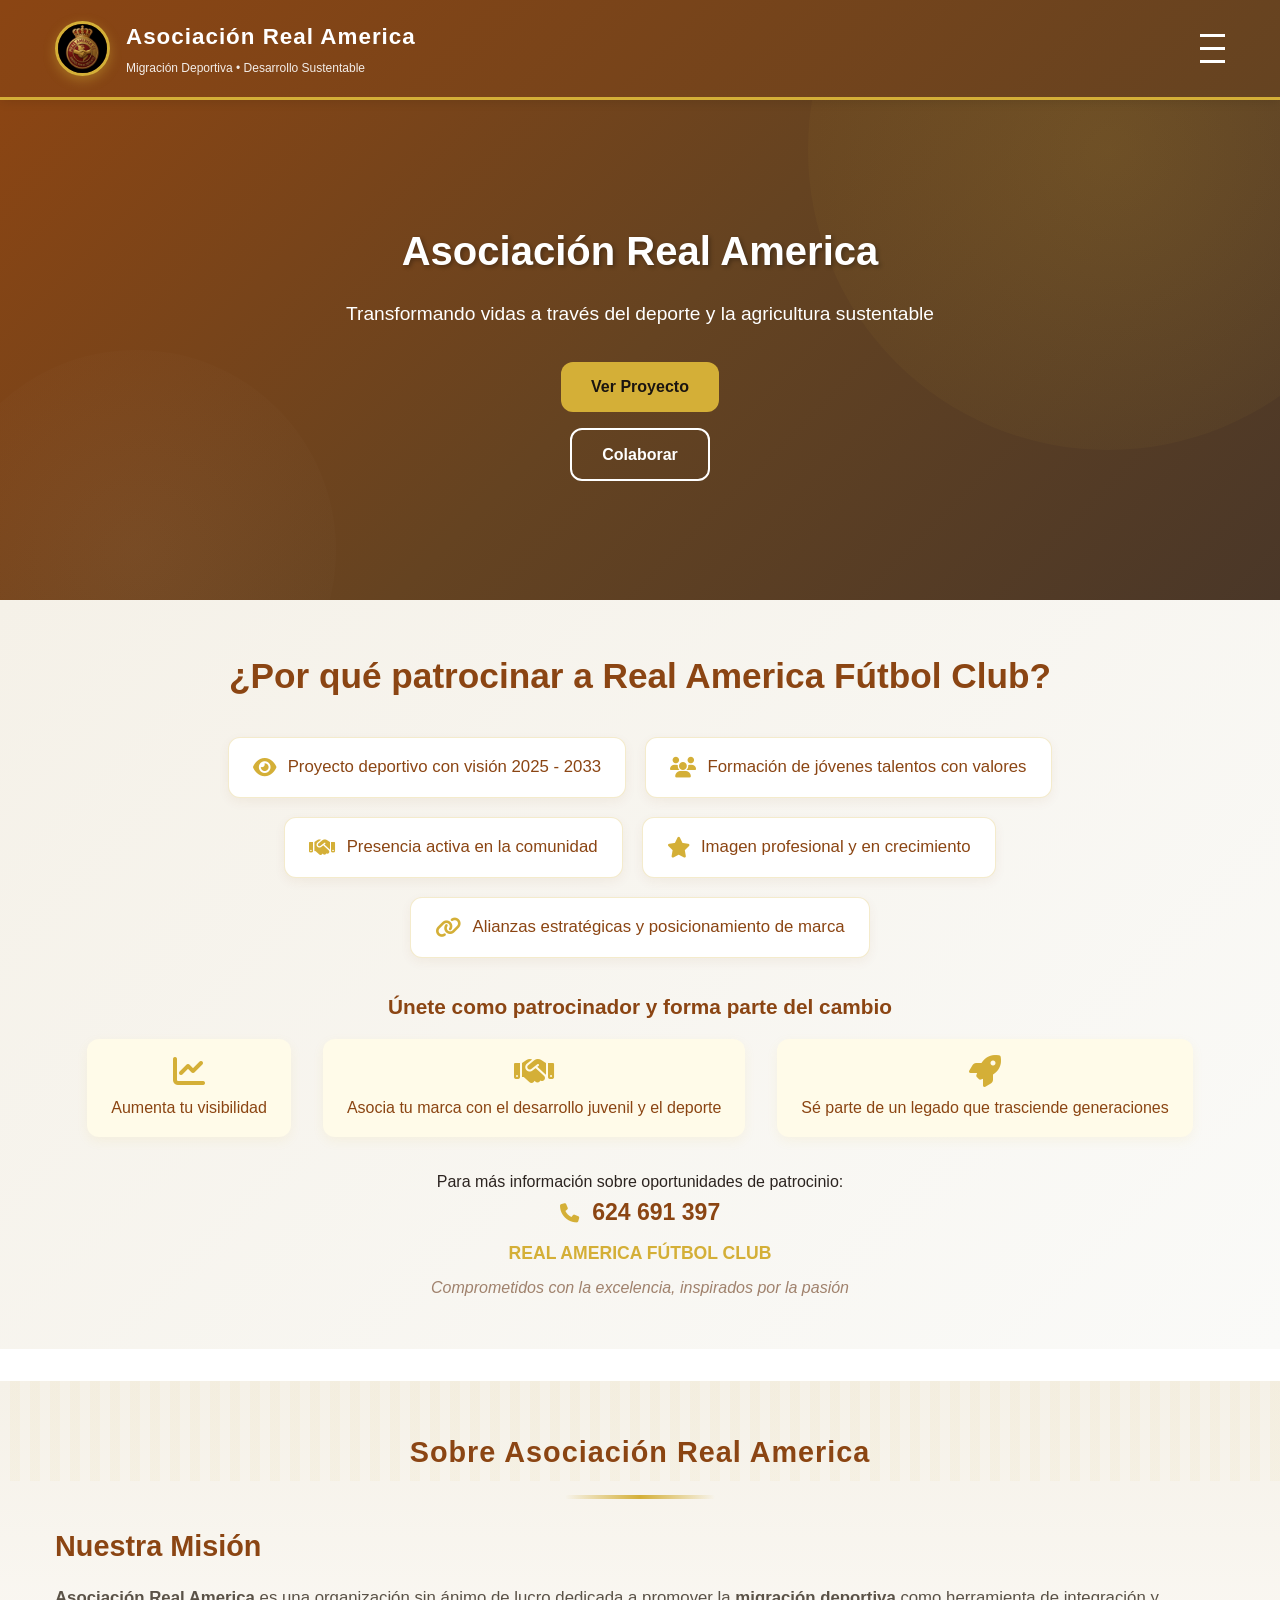
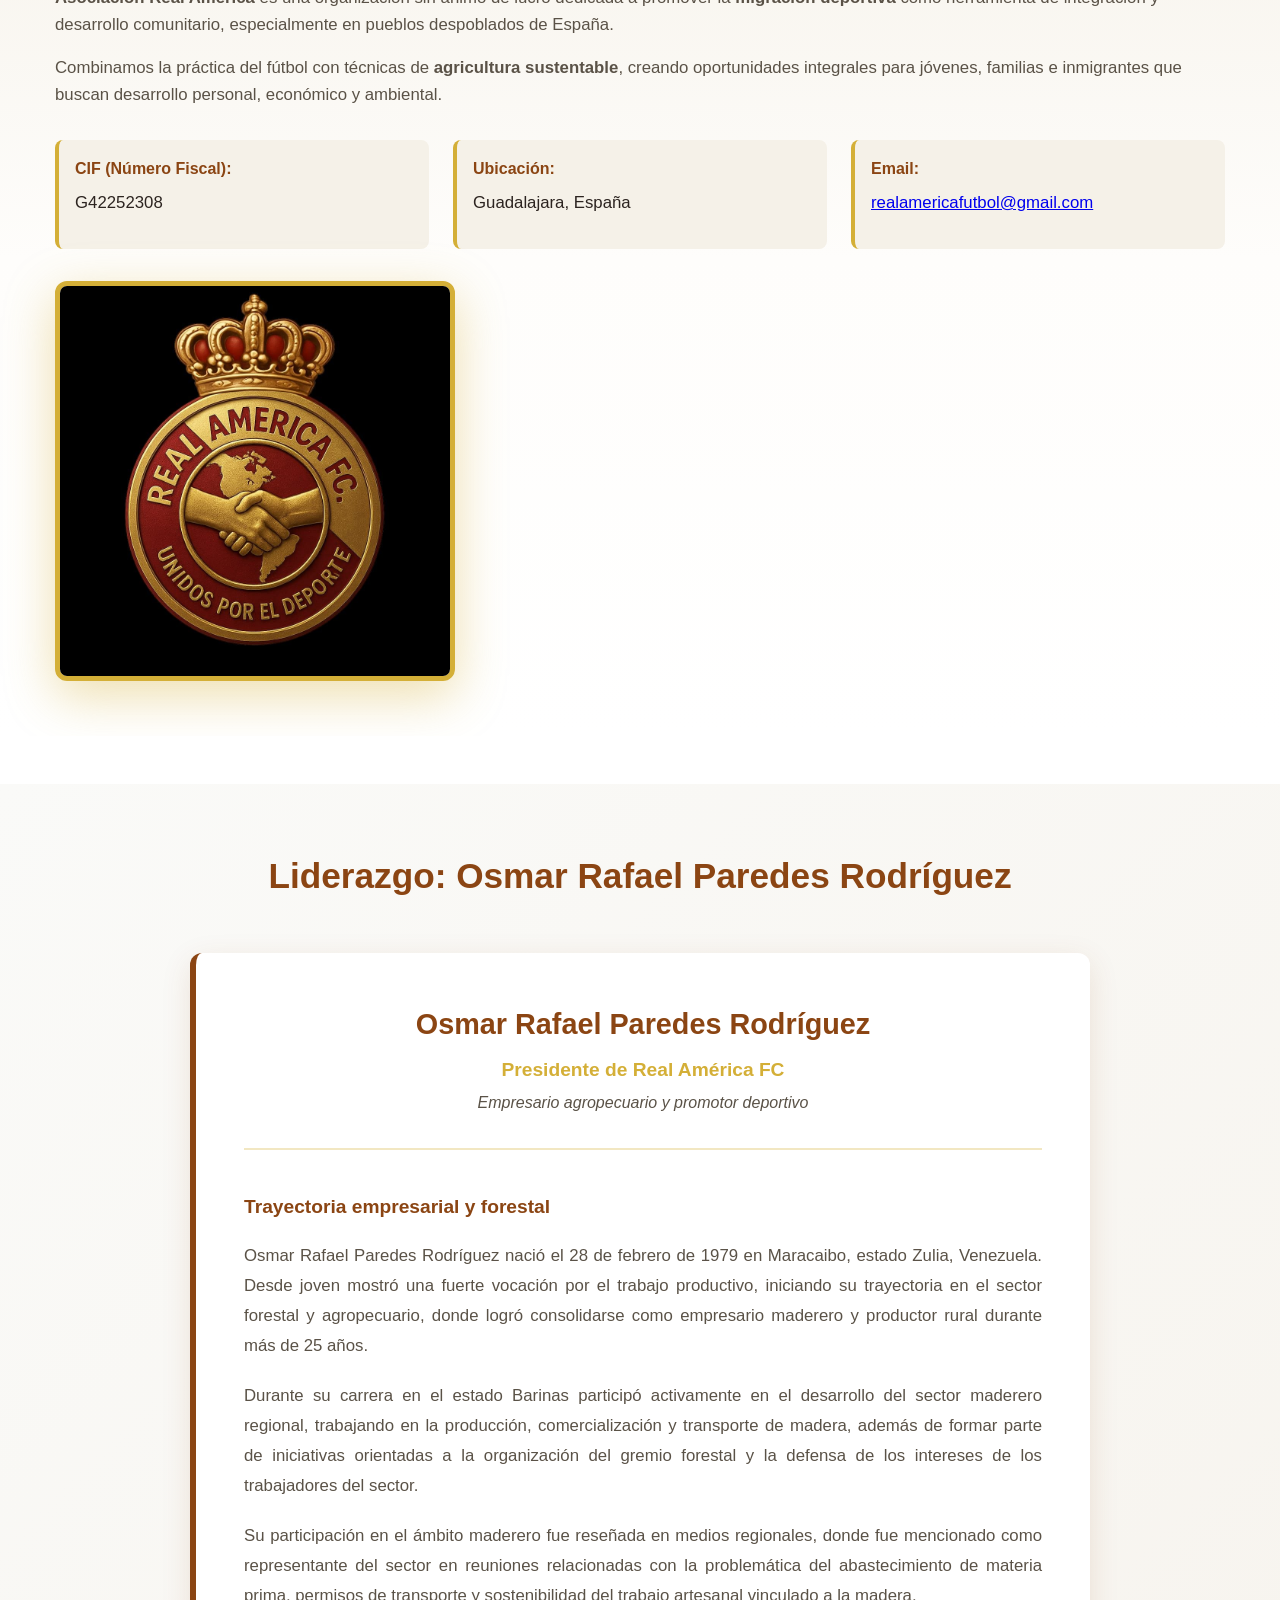
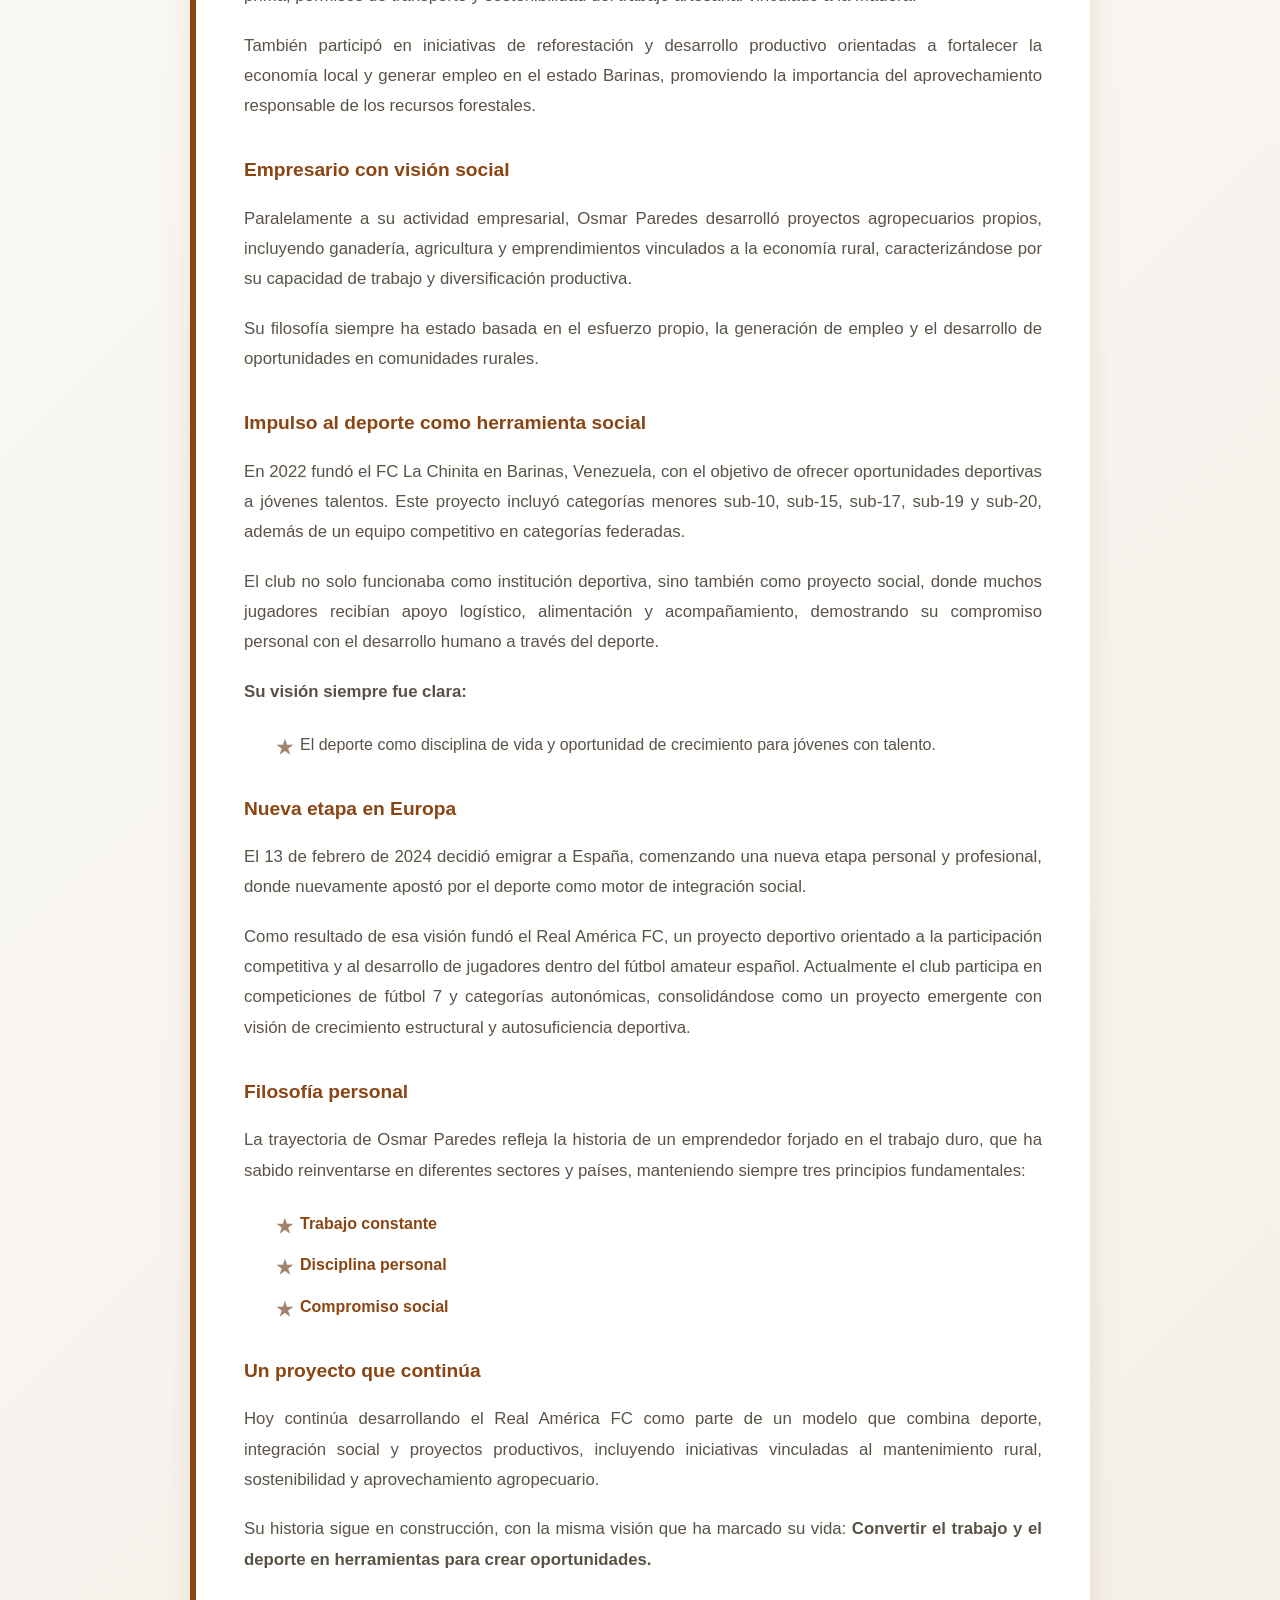
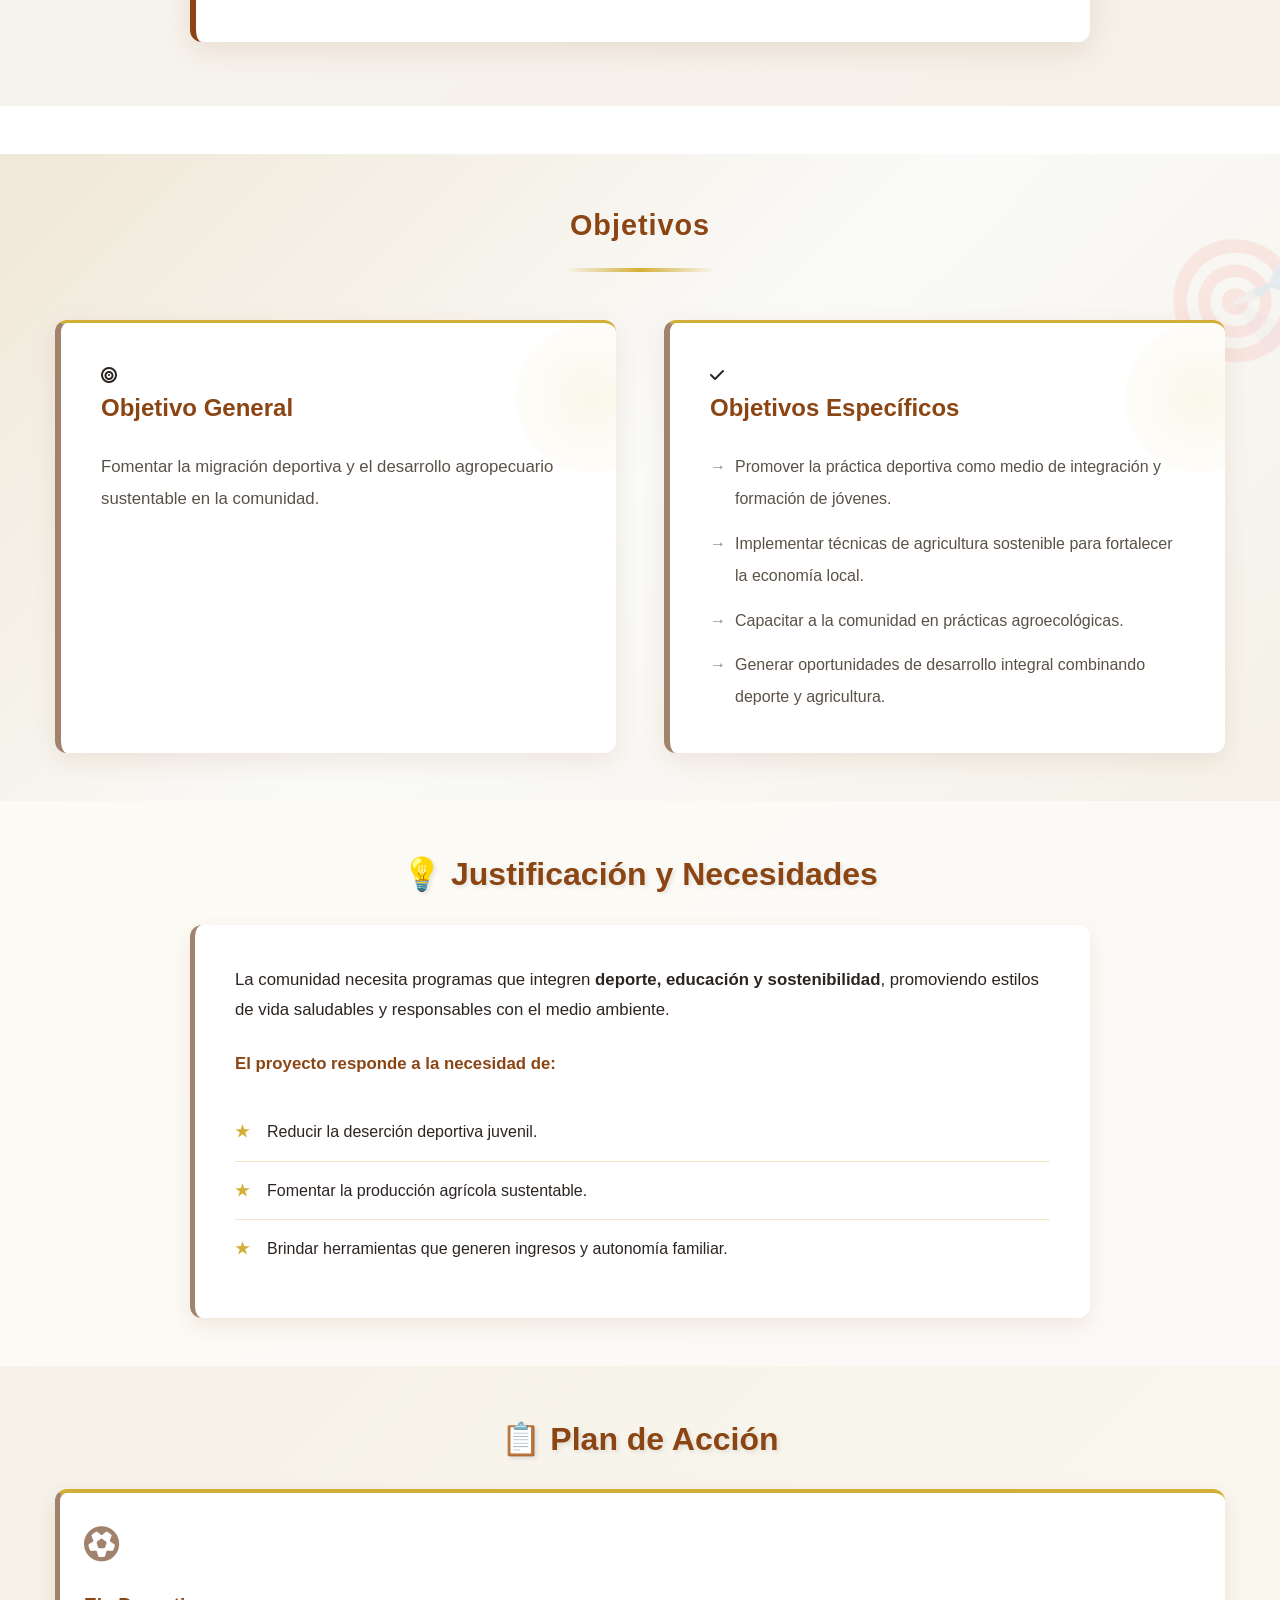
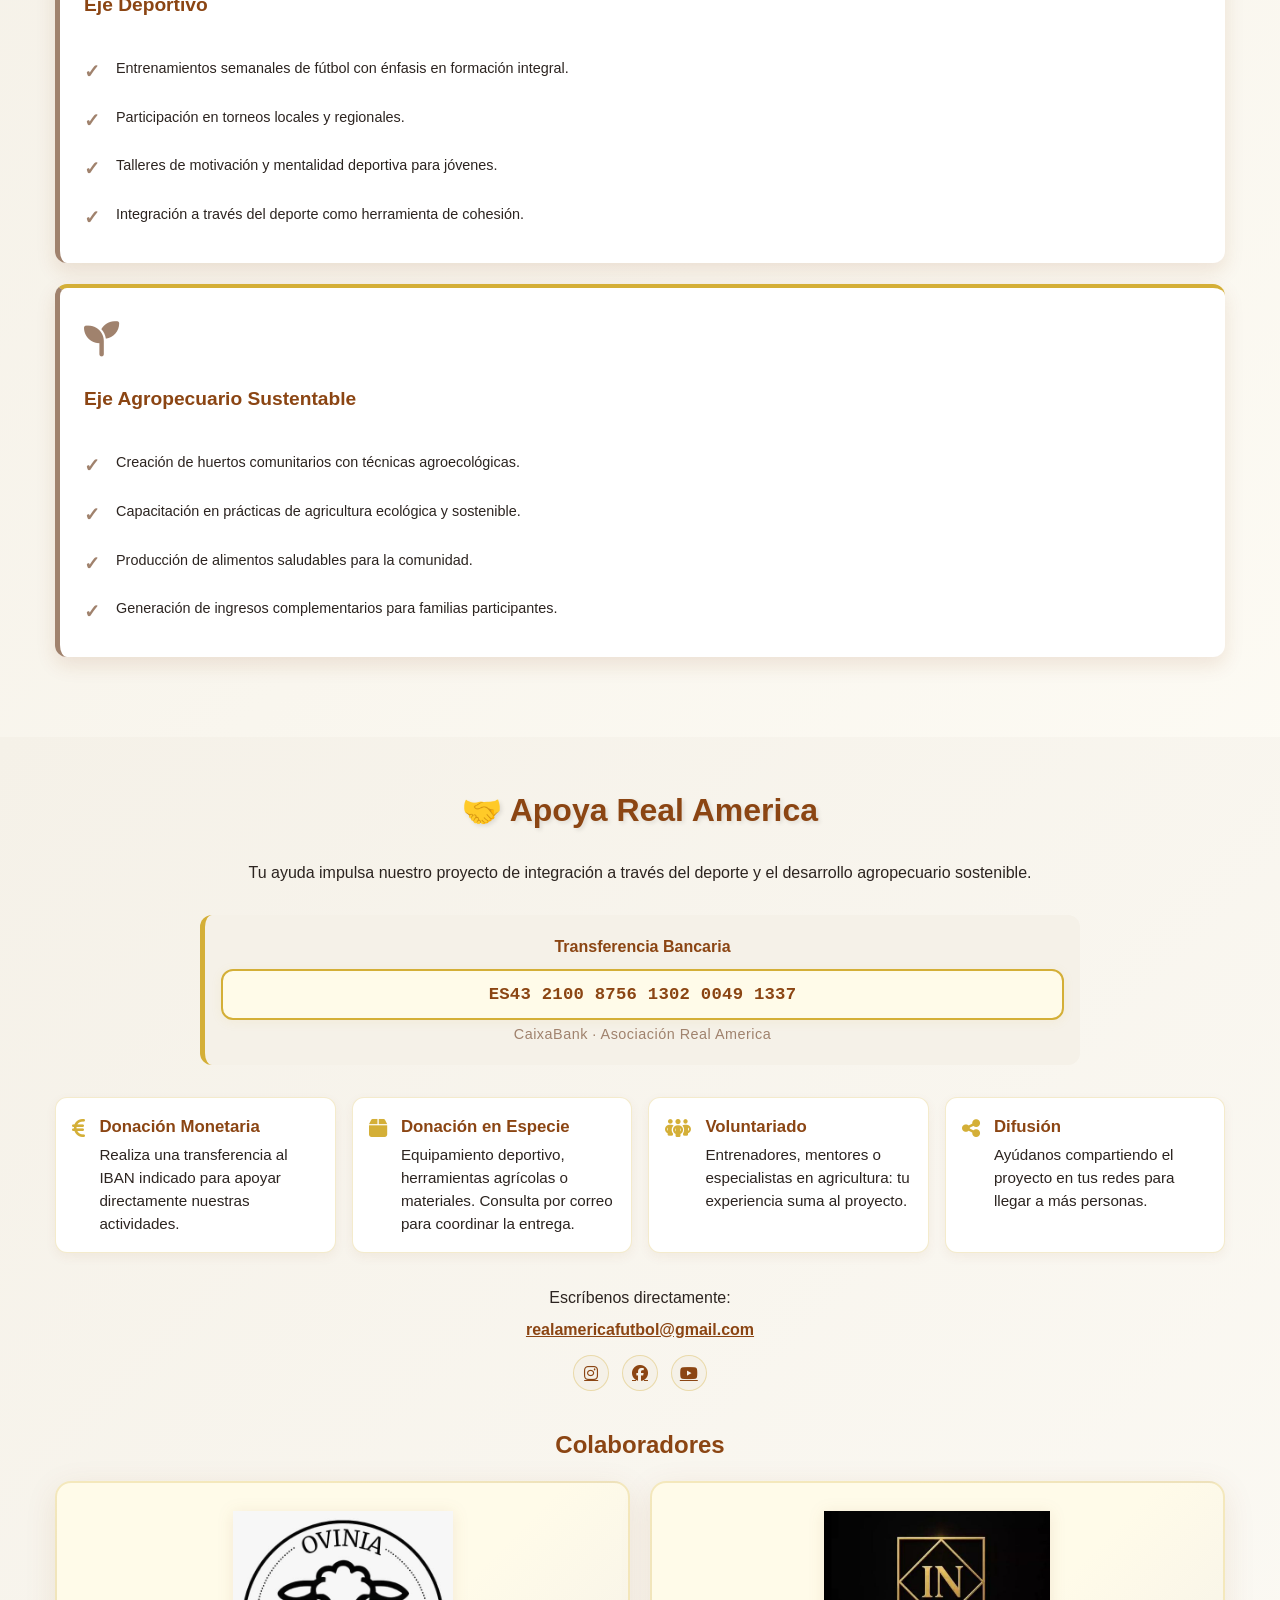
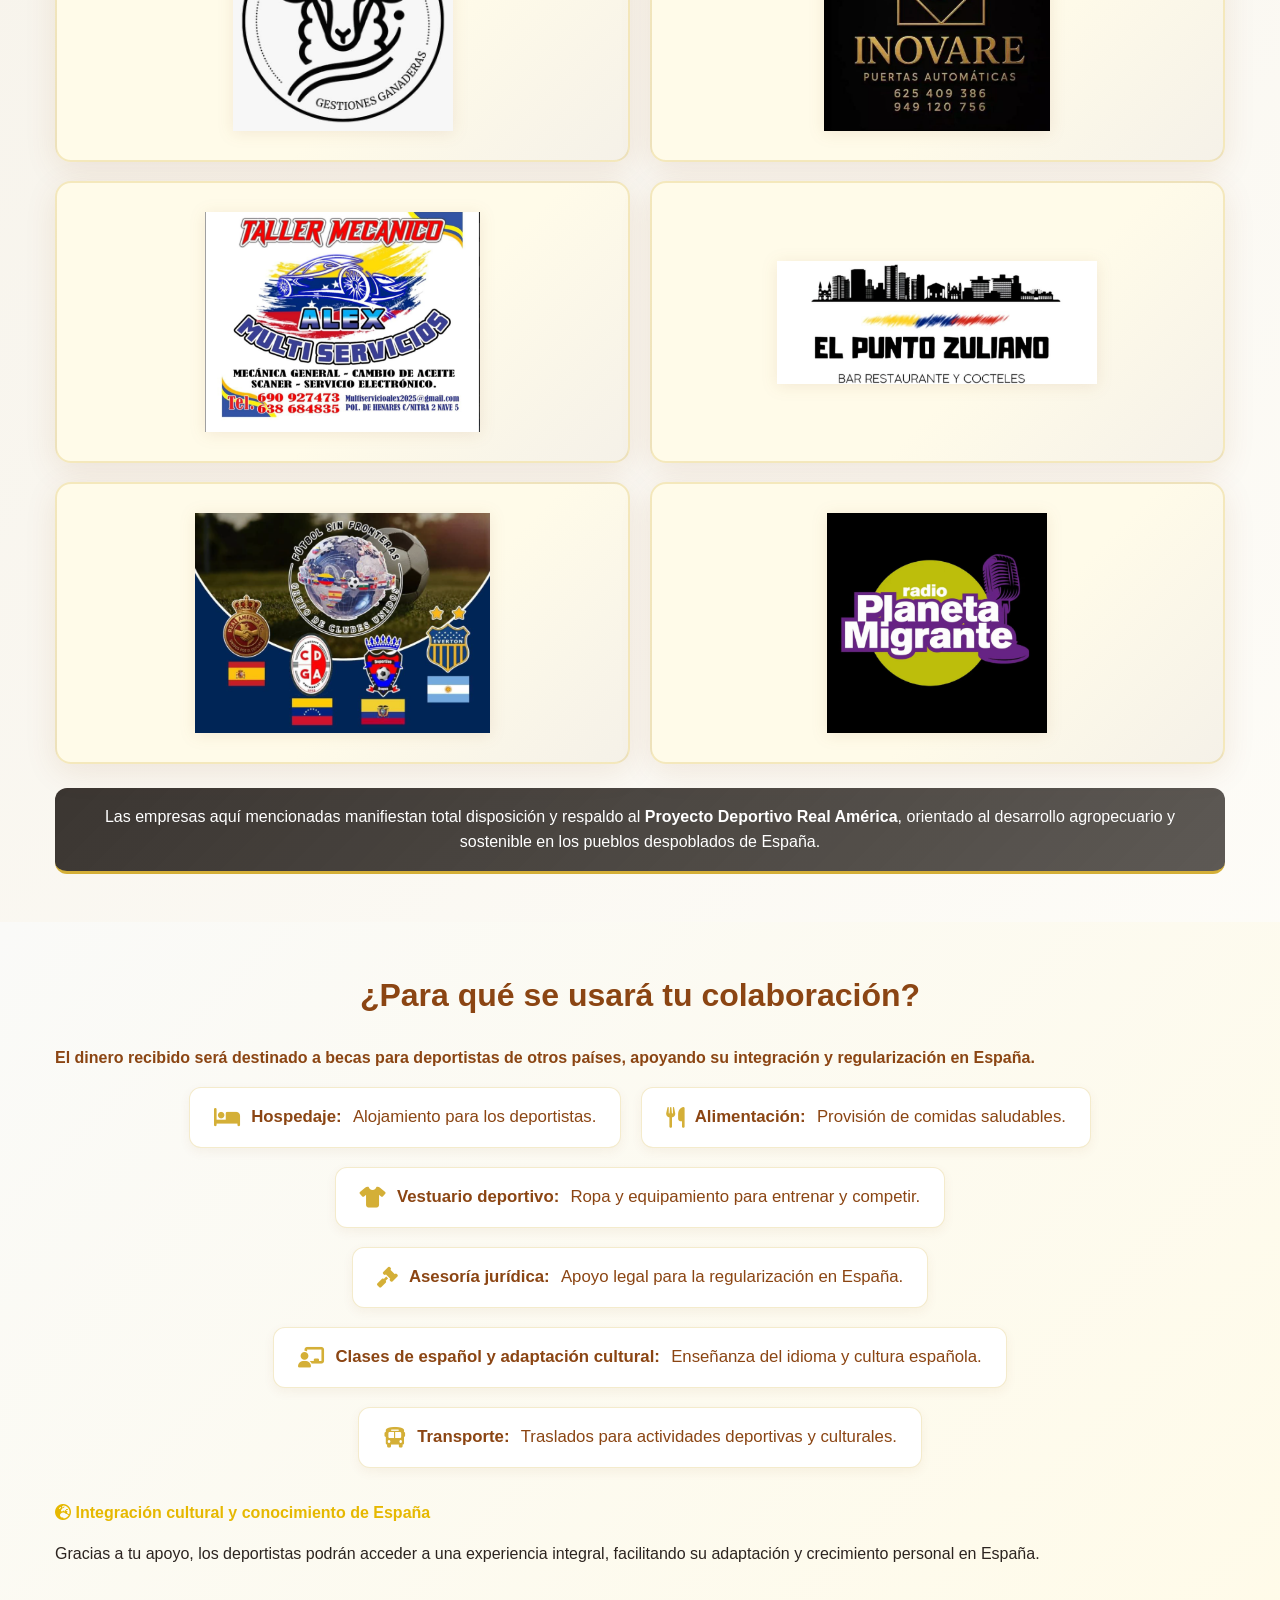
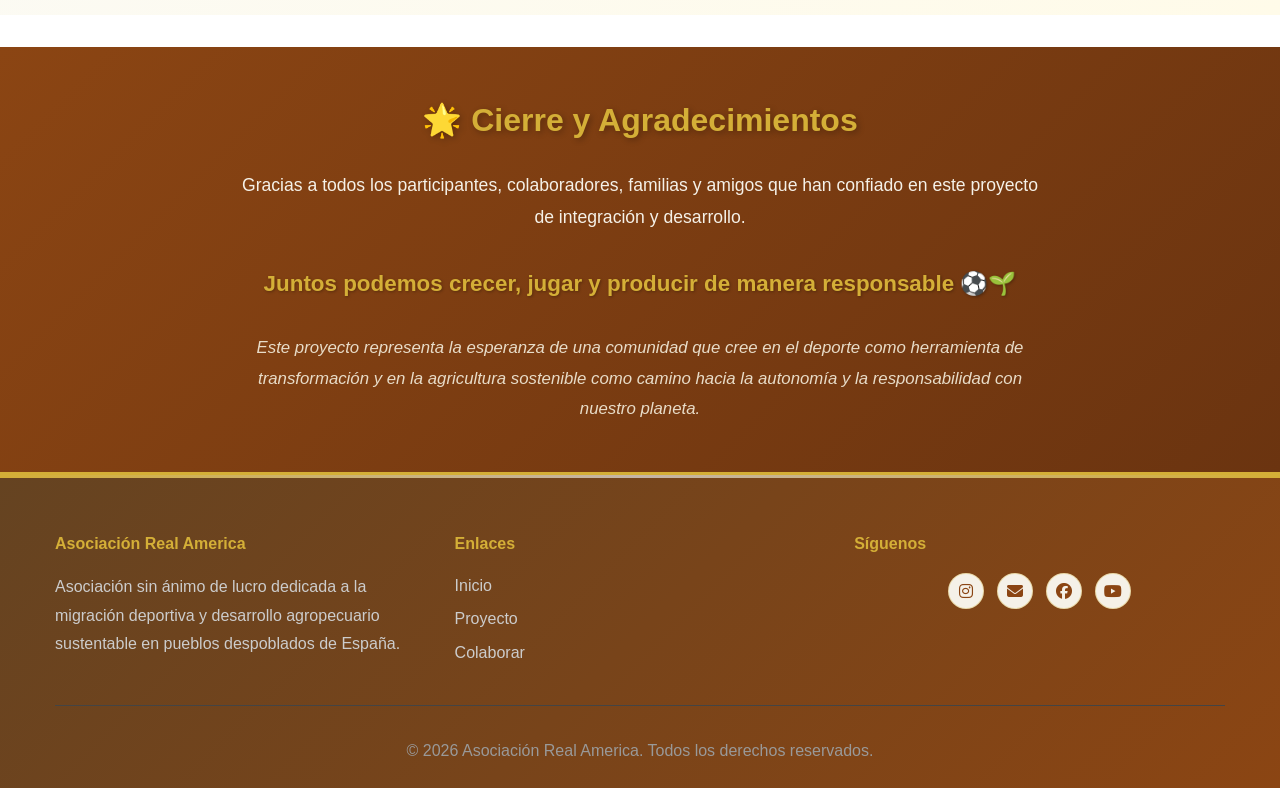
==== commit 39bdfcb0: "Add president Osmar Paredes section to main website" ====
--- a/index.html
+++ b/index.html
@@ -154,6 +154,86 @@
       </div>
     </section>
 
+    <!-- Sección Presidente -->
+    <section class="presidente-section">
+      <div class="container">
+        <h2>Liderazgo: Osmar Rafael Paredes Rodríguez</h2>
+        <div class="presidente-content">
+          <div class="presidente-info">
+            <div class="presidente-header">
+              <h3>Osmar Rafael Paredes Rodríguez</h3>
+              <p class="presidente-titulo">Presidente de Real América FC</p>
+              <p class="presidente-subtitulo">Empresario agropecuario y promotor deportivo</p>
+            </div>
+
+            <div class="presidente-bio">
+              <h4>Trayectoria empresarial y forestal</h4>
+              <p>
+                Osmar Rafael Paredes Rodríguez nació el 28 de febrero de 1979 en Maracaibo, estado Zulia, Venezuela. Desde joven mostró una fuerte vocación por el trabajo productivo, iniciando su trayectoria en el sector forestal y agropecuario, donde logró consolidarse como empresario maderero y productor rural durante más de 25 años.
+              </p>
+              <p>
+                Durante su carrera en el estado Barinas participó activamente en el desarrollo del sector maderero regional, trabajando en la producción, comercialización y transporte de madera, además de formar parte de iniciativas orientadas a la organización del gremio forestal y la defensa de los intereses de los trabajadores del sector.
+              </p>
+              <p>
+                Su participación en el ámbito maderero fue reseñada en medios regionales, donde fue mencionado como representante del sector en reuniones relacionadas con la problemática del abastecimiento de materia prima, permisos de transporte y sostenibilidad del trabajo artesanal vinculado a la madera.
+              </p>
+              <p>
+                También participó en iniciativas de reforestación y desarrollo productivo orientadas a fortalecer la economía local y generar empleo en el estado Barinas, promoviendo la importancia del aprovechamiento responsable de los recursos forestales.
+              </p>
+
+              <h4>Empresario con visión social</h4>
+              <p>
+                Paralelamente a su actividad empresarial, Osmar Paredes desarrolló proyectos agropecuarios propios, incluyendo ganadería, agricultura y emprendimientos vinculados a la economía rural, caracterizándose por su capacidad de trabajo y diversificación productiva.
+              </p>
+              <p>
+                Su filosofía siempre ha estado basada en el esfuerzo propio, la generación de empleo y el desarrollo de oportunidades en comunidades rurales.
+              </p>
+
+              <h4>Impulso al deporte como herramienta social</h4>
+              <p>
+                En 2022 fundó el FC La Chinita en Barinas, Venezuela, con el objetivo de ofrecer oportunidades deportivas a jóvenes talentos. Este proyecto incluyó categorías menores sub-10, sub-15, sub-17, sub-19 y sub-20, además de un equipo competitivo en categorías federadas.
+              </p>
+              <p>
+                El club no solo funcionaba como institución deportiva, sino también como proyecto social, donde muchos jugadores recibían apoyo logístico, alimentación y acompañamiento, demostrando su compromiso personal con el desarrollo humano a través del deporte.
+              </p>
+              <p style="font-weight: 600; margin-top: 1rem;">
+                Su visión siempre fue clara:
+              </p>
+              <ul class="presidente-vision">
+                <li>El deporte como disciplina de vida y oportunidad de crecimiento para jóvenes con talento.</li>
+              </ul>
+
+              <h4>Nueva etapa en Europa</h4>
+              <p>
+                El 13 de febrero de 2024 decidió emigrar a España, comenzando una nueva etapa personal y profesional, donde nuevamente apostó por el deporte como motor de integración social.
+              </p>
+              <p>
+                Como resultado de esa visión fundó el Real América FC, un proyecto deportivo orientado a la participación competitiva y al desarrollo de jugadores dentro del fútbol amateur español. Actualmente el club participa en competiciones de fútbol 7 y categorías autonómicas, consolidándose como un proyecto emergente con visión de crecimiento estructural y autosuficiencia deportiva.
+              </p>
+
+              <h4>Filosofía personal</h4>
+              <p>
+                La trayectoria de Osmar Paredes refleja la historia de un emprendedor forjado en el trabajo duro, que ha sabido reinventarse en diferentes sectores y países, manteniendo siempre tres principios fundamentales:
+              </p>
+              <ul class="presidente-principios">
+                <li><strong>Trabajo constante</strong></li>
+                <li><strong>Disciplina personal</strong></li>
+                <li><strong>Compromiso social</strong></li>
+              </ul>
+
+              <h4>Un proyecto que continúa</h4>
+              <p>
+                Hoy continúa desarrollando el Real América FC como parte de un modelo que combina deporte, integración social y proyectos productivos, incluyendo iniciativas vinculadas al mantenimiento rural, sostenibilidad y aprovechamiento agropecuario.
+              </p>
+              <p>
+                Su historia sigue en construcción, con la misma visión que ha marcado su vida: <strong>Convertir el trabajo y el deporte en herramientas para crear oportunidades.</strong>
+              </p>
+            </div>
+          </div>
+        </div>
+      </div>
+    </section>
+
     <!-- Sección Objetivos -->
     <section class="mision-vision">
       <div class="container">
--- a/styles.css
+++ b/styles.css
@@ -420,10 +420,9 @@
     .player-position {
       text-align: left;
     }
-    padding-left: 2vw;
-    padding-right: 2vw;
-  }
-}
+  }
+}
+
 .player-name.clickable.full-width {
   flex: 1 1 auto;
   min-width: 0;
@@ -451,7 +450,6 @@
   width: 100%;
   max-width: 900px;
   box-sizing: border-box;
-}
 }
 .player-card .player-image img {
   width: 80px;
@@ -1185,6 +1183,116 @@
   font-weight: bold;
 }
 
+/* Sección Presidente */
+.presidente-section {
+  padding: 4rem 2rem;
+  background: linear-gradient(135deg, #fafaf8 0%, #f5f0e8 100%);
+  margin: 3rem 0;
+}
+
+.presidente-section h2 {
+  text-align: center;
+  font-size: 2.2rem;
+  color: var(--primary-color);
+  margin-bottom: 3rem;
+  font-weight: 700;
+}
+
+.presidente-content {
+  max-width: 900px;
+  margin: 0 auto;
+}
+
+.presidente-info {
+  background: var(--white);
+  padding: 3rem;
+  border-radius: var(--border-radius);
+  box-shadow: 0 8px 30px rgba(139, 69, 19, 0.12);
+  border-left: 6px solid var(--primary-color);
+}
+
+.presidente-header {
+  text-align: center;
+  margin-bottom: 2.5rem;
+  padding-bottom: 2rem;
+  border-bottom: 2px solid rgba(212, 175, 55, 0.3);
+}
+
+.presidente-header h3 {
+  font-size: 1.8rem;
+  color: var(--primary-color);
+  margin-bottom: 0.5rem;
+  font-weight: 700;
+}
+
+.presidente-titulo {
+  font-size: 1.2rem;
+  color: var(--secondary-color);
+  font-weight: 600;
+  margin-bottom: 0.3rem;
+}
+
+.presidente-subtitulo {
+  font-size: 1rem;
+  color: var(--text-light);
+  font-style: italic;
+}
+
+.presidente-bio {
+  color: var(--text-dark);
+  line-height: 1.8;
+}
+
+.presidente-bio h4 {
+  font-size: 1.2rem;
+  color: var(--primary-color);
+  margin-top: 2rem;
+  margin-bottom: 1rem;
+  font-weight: 600;
+}
+
+.presidente-bio h4:first-child {
+  margin-top: 0;
+}
+
+.presidente-bio p {
+  margin-bottom: 1.2rem;
+  color: var(--text-light);
+  text-align: justify;
+  font-size: 1.05rem;
+}
+
+.presidente-vision,
+.presidente-principios {
+  list-style: none;
+  margin: 1.5rem 0;
+  padding-left: 2rem;
+}
+
+.presidente-vision li,
+.presidente-principios li {
+  margin-bottom: 0.8rem;
+  color: var(--text-light);
+  position: relative;
+  padding-left: 1.5rem;
+  font-size: 1rem;
+}
+
+.presidente-vision li::before,
+.presidente-principios li::before {
+  content: "★";
+  position: absolute;
+  left: 0;
+  color: var(--accent-color);
+  font-weight: bold;
+  font-size: 1.2rem;
+}
+
+.presidente-principios li {
+  font-weight: 600;
+  color: var(--primary-color);
+}
+
 /* Sección Equipo */
 .equipo {
   padding: 80px 20px;
@@ -2351,8 +2459,6 @@
     padding-bottom: 1rem;
   }
 }
-    height: 45px;
-  }
 
   .nav-brand h1 {
     font-size: 1.4rem;
@@ -2653,33 +2759,36 @@
     margin: 0.5rem auto 0.2rem auto;
     border-radius: 8px;
     word-break: break-all;
-    @media (max-width: 600px) {
-      .player-list {
-        width: 100vw;
-        max-width: 100vw;
-        padding: 0;
-      }
-      .player-header-row, .player-row {
-        max-width: 100vw;
-        width: 100vw;
-        padding-left: 2vw;
-        padding-right: 2vw;
-        font-size: 0.97rem;
-        box-sizing: border-box;
-      }
-      .player-header-row {
-        border-radius: 0;
-        padding-top: 0.7rem;
-        padding-bottom: 0.7rem;
-        grid-template-columns: 2fr 1fr 0.7fr 1fr;
-      }
-      .player-row {
-        border-radius: 0 0 10px 10px;
-        padding-top: 0.7rem;
-        padding-bottom: 0.7rem;
-        grid-template-columns: 2fr 1fr 0.7fr 1fr;
-      }
-    }
+  }
+
+  @media (max-width: 600px) {
+  .player-list {
+    width: 100vw;
+    max-width: 100vw;
+    padding: 0;
+  }
+  .player-header-row, .player-row {
+    max-width: 100vw;
+    width: 100vw;
+    padding-left: 2vw;
+    padding-right: 2vw;
+    font-size: 0.97rem;
+    box-sizing: border-box;
+  }
+  .player-header-row {
+    border-radius: 0;
+    padding-top: 0.7rem;
+    padding-bottom: 0.7rem;
+    grid-template-columns: 2fr 1fr 0.7fr 1fr;
+  }
+  .player-row {
+    border-radius: 0 0 10px 10px;
+    padding-top: 0.7rem;
+    padding-bottom: 0.7rem;
+    grid-template-columns: 2fr 1fr 0.7fr 1fr;
+  }
+
+  .hero {
     padding: 50px 20px;
     min-height: 60vh;
   }
